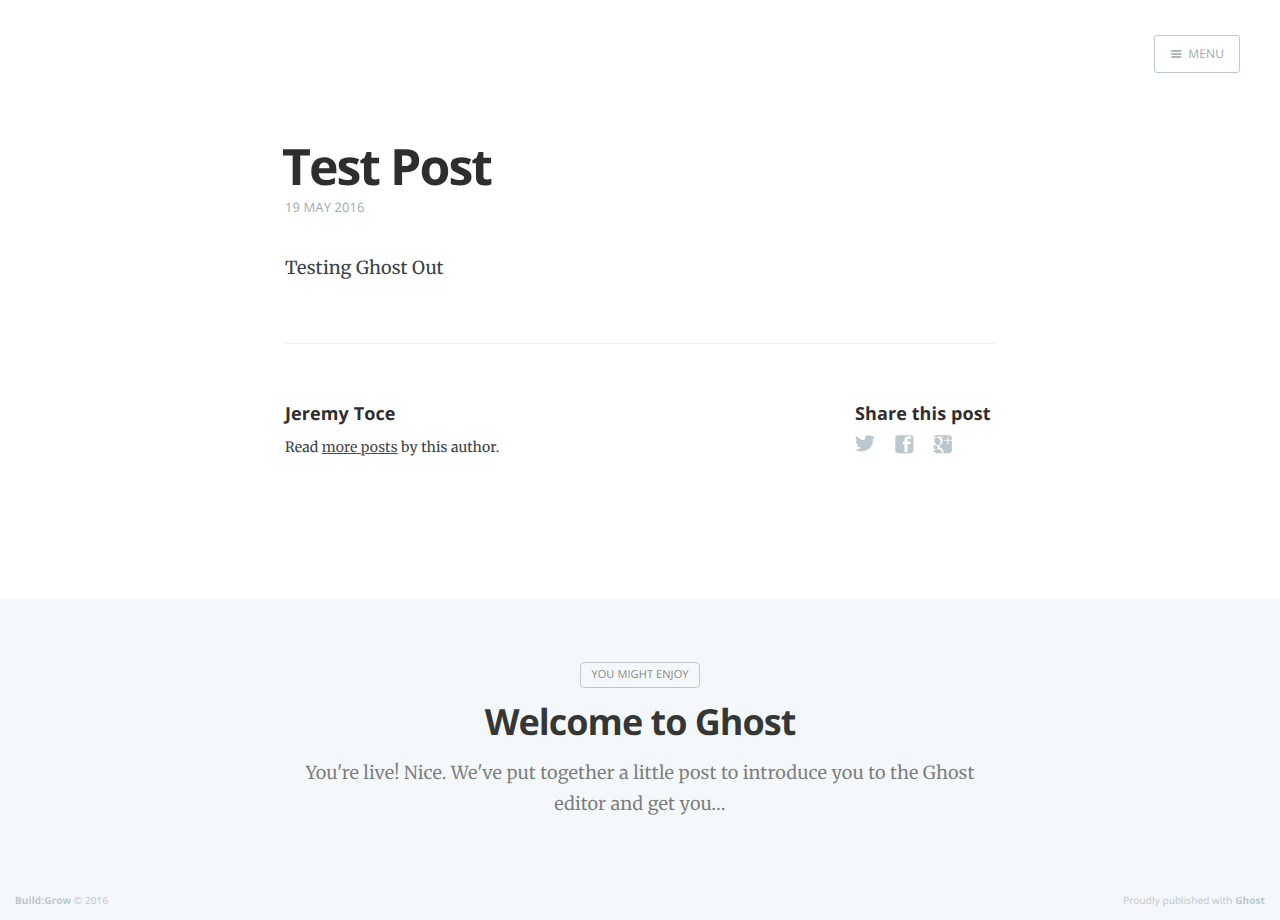
==== test-post/index.html @ 4f119565 "Blog update at 2016-05-19 07:47:58" ====
<head>
    <meta charset="utf-8">
    <meta http-equiv="X-UA-Compatible" content="IE=edge">

    <title>Test Post</title>
    <meta name="description" content="">

    <meta name="HandheldFriendly" content="True">
    <meta name="viewport" content="width=device-width, initial-scale=1.0">

    <link rel="shortcut icon" href="../favicon.ico">

    <link rel="stylesheet" type="text/css" href="../assets/css/screen.css?v=b76eaa9a84">
    <link rel="stylesheet" type="text/css" href="http://fonts.googleapis.com/css?family=Merriweather:300,700,700italic,300italic%7COpen+Sans:700,400">

    <link rel="canonical" href="index.html">
    <meta name="referrer" content="origin">
    
    <meta property="og:site_name" content="Build:Grow">
    <meta property="og:type" content="article">
    <meta property="og:title" content="Test Post">
    <meta property="og:description" content="Testing Ghost Out">
    <meta property="og:url" content="http://localhost:2368/test-post/">
    <meta property="article:published_time" content="2016-05-19T07:47:36.825Z">
    <meta property="article:modified_time" content="2016-05-19T07:47:36.825Z">
    <meta name="twitter:card" content="summary">
    <meta name="twitter:title" content="Test Post">
    <meta name="twitter:description" content="Testing Ghost Out">
    <meta name="twitter:url" content="http://localhost:2368/test-post/">
    <meta name="twitter:label1" content="Written by">
    <meta name="twitter:data1" content="Jeremy Toce">
    
    <script type="application/ld+json">
{
    "@context": "http://schema.org",
    "@type": "Article",
    "publisher": "Build:Grow",
    "author": {
        "@type": "Person",
        "name": "Jeremy Toce",
        "url": "http://localhost:2368/author/jeremy/"
    },
    "headline": "Test Post",
    "url": "http://localhost:2368/test-post/",
    "datePublished": "2016-05-19T07:47:36.825Z",
    "dateModified": "2016-05-19T07:47:36.825Z",
    "description": "Testing Ghost Out"
}
    </script>

    <meta name="generator" content="Ghost 0.7">
    <link rel="alternate" type="application/rss+xml" title="Build:Grow" href="../rss/index.html">
</head>
<body class="post-template nav-closed">

    <div class="nav">
    <h3 class="nav-title">Menu</h3>
    <a href="index.html#" class="nav-close">
        <span class="hidden">Close</span>
    </a>
    <ul>
            <li class="nav-home" role="presentation"><a href="../">Home</a></li>
    </ul>
    <a class="subscribe-button icon-feed" href="../rss/index.rss">Subscribe</a>
</div>
<span class="nav-cover"></span>


    <div class="site-wrapper">

        


<header class="main-header post-head no-cover">
    <nav class="main-nav  clearfix">
        
            <a class="menu-button icon-menu" href="index.html#"><span class="word">Menu</span></a>
    </nav>
</header>

<main class="content" role="main">
    <article class="post">

        <header class="post-header">
            <h1 class="post-title">Test Post</h1>
            <section class="post-meta">
                <time class="post-date" datetime="2016-05-19">19 May 2016</time> 
            </section>
        </header>

        <section class="post-content">
            <p>Testing Ghost Out</p>
        </section>

        <footer class="post-footer">



            <section class="author">
                <h4><a href="../author/jeremy/">Jeremy Toce</a></h4>

                    <p>Read <a href="../author/jeremy/">more posts</a> by this author.</p>
                <div class="author-meta">
                    
                    
                </div>
            </section>


            <section class="share">
                <h4>Share this post</h4>
                <a class="icon-twitter" href="https://twitter.com/intent/tweet?text=Test%20Post&amp;url=http://localhost:2368/test-post/" onclick="window.open(this.href, 'twitter-share', 'width=550,height=235');return false;">
                    <span class="hidden">Twitter</span>
                </a>
                <a class="icon-facebook" href="https://www.facebook.com/sharer/sharer.php?u=http://localhost:2368/test-post/" onclick="window.open(this.href, 'facebook-share','width=580,height=296');return false;">
                    <span class="hidden">Facebook</span>
                </a>
                <a class="icon-google-plus" href="https://plus.google.com/share?url=http://localhost:2368/test-post/" onclick="window.open(this.href, 'google-plus-share', 'width=490,height=530');return false;">
                    <span class="hidden">Google+</span>
                </a>
            </section>

        </footer>

    </article>
</main>

<aside class="read-next">
    <a class="read-next-story prev no-cover" href="../welcome-to-ghost/">
        <section class="post">
            <h2>Welcome to Ghost</h2>
            <p>You're live! Nice. We've put together a little post to introduce you to the Ghost editor and get you…</p>
        </section>
    </a>
</aside>



        <footer class="site-footer clearfix">
            <section class="copyright"><a href="../">Build:Grow</a> © 2016</section>
            <section class="poweredby">Proudly published with <a href="https://ghost.org">Ghost</a></section>
        </footer>

    </div>

    <script type="text/javascript" src="https://code.jquery.com/jquery-1.12.0.min.js"></script>
    

    <script type="text/javascript" src="../assets/js/jquery.fitvids.js?v=b76eaa9a84"></script>
    <script type="text/javascript" src="../assets/js/index.js?v=b76eaa9a84"></script>

</body>
---- assets/css/screen.css ----
/* ==========================================================================
   Table of Contents
   ========================================================================== */

/*

    0.  Normalize
    1.  Icons
    2.  General
    3.  Utilities
    4.  General
    5.  Single Post
    6.  Tag Archive
    7.  Read Next
    8.  Third Party Elements
    9.  Pagination
    10.  Footer
    11. Media Queries (Tablet)
    12. Media Queries (Mobile)
    13. Animations

*/

/* ==========================================================================
   0. normalize.css v3.0.3 | MIT License | git.io/normalize | (minified)
   ========================================================================== */

html { 
    font-family: sans-serif;
    -ms-text-size-adjust: 100%;
    -webkit-text-size-adjust: 100%
}
body { margin: 0; }
article, aside, details,
figcaption, figure,
footer, header,
main, menu, nav,
section, summary { display:block; }
audio, canvas, progress, video {
    display: inline-block;
    vertical-align: baseline;
}
audio:not([controls]) { display: none; height: 0; }
[hidden], template { display: none; }
a { background-color: transparent;}
a:active, a:hover { outline: 0; }
abbr[title] { border-bottom: 1px dotted; }
b, strong { font-weight: bold; }
dfn { font-style: italic; }
h1 { font-size: 2em; margin: 0.67em 0; }
mark { background: #ff0; color: #000; }
small { font-size: 80%; }
sub, sup {
    font-size: 75%;
    line-height: 0;
    position: relative;
    vertical-align: baseline;
}
sup { top: -0.5em; }
sub { bottom: -0.25em; }
img { border: 0; }
svg:not(:root) { overflow: hidden; }
figure { margin: 1em 40px; }
hr { box-sizing: content-box; height: 0; }
pre { overflow: auto; }
code, kbd, pre, samp { font-family: monospace, monospace; font-size: 1em; }
button, input, optgroup, select, textarea {
    color: inherit;
    font: inherit;
    margin: 0;
}
button { overflow: visible; }
button, select { text-transform: none; }
button, html input[type="button"], 
input[type="reset"], input[type="submit"] {
    -webkit-appearance: button;
    cursor: pointer;
}
button[disabled], html input[disabled] { cursor: default; }
button::-moz-focus-inner, input::-moz-focus-inner { border: 0; padding: 0; }
input { line-height: normal; }
input[type="checkbox"],
input[type="radio"] { box-sizing: border-box; padding: 0; }
input[type="number"]::-webkit-inner-spin-button,
input[type="number"]::-webkit-outer-spin-button { height: auto; }
input[type="search"] { -webkit-appearance: textfield; }
input[type="search"]::-webkit-search-cancel-button,
input[type="search"]::-webkit-search-decoration { -webkit-appearance: none; }
fieldset {
    border: 1px solid #c0c0c0;
    margin: 0 2px;
    padding: 0.35em 0.625em 0.75em;
}
legend { border: 0; padding: 0; }
textarea { overflow: auto; }
optgroup { font-weight: bold; }
table{ border-collapse: collapse; border-spacing: 0; }
td, th{ padding: 0; }


/* ==========================================================================
   1. Icons - Sets up the icon font and respective classes
   ========================================================================== */

/* Import the font file with the icons in it */
@font-face {
    font-family: "casper-icons";
    src:url("../fonts/casper-icons.eot?v=1");
    src:url("../fonts/casper-icons.eot?v=1") format("embedded-opentype"),
        url("../fonts/casper-icons.woff?v=1") format("woff"),
        url("../fonts/casper-icons.ttf?v=1") format("truetype"),
        url("../fonts/casper-icons.svg?v=1") format("svg");
    font-weight: normal;
    font-style: normal;
}

/* Apply these base styles to all icons */
[class^="icon-"]:before, [class*=" icon-"]:before {
    font-family: "casper-icons", "Open Sans", sans-serif;
    speak: none;
    font-style: normal;
    font-weight: normal;
    font-variant: normal;
    text-transform: none;
    line-height: 1;
    text-decoration: none !important;
    -webkit-font-smoothing: antialiased;
    -moz-osx-font-smoothing: grayscale;
}

/* Each icon is created by inserting the correct character into the
   content of the :before pseudo element. Like a boss. */
.icon-ghost:before {
    content: "\f600";
}
.icon-feed:before {
    content: "\f601";
}
.icon-twitter:before {
    content: "\f602";
    font-size: 1.1em;
}
.icon-google-plus:before {
    content: "\f603";
}
.icon-facebook:before {
    content: "\f604";
}
.icon-arrow-left:before {
    content: "\f605";
}
.icon-stats:before {
    content: "\f606";
}
.icon-location:before {
    content: "\f607";
    margin-left: -3px; /* Tracking fix */
}
.icon-link:before {
    content: "\f608";
}
.icon-menu:before {
    content: "\f609";
}
/*
    IMPORTANT: When making any changes to the icon font, be sure to increment
    the version number by 1 in the @font-face rule. `?v=1` becomes `?v=2`
    This forces browsers to download the new font file.
*/


/* ==========================================================================
   2. General - Setting up some base styles
   ========================================================================== */

html {
    height: 100%;
    max-height: 100%;
    font-size: 62.5%;
    -webkit-tap-highlight-color: rgba(0, 0, 0, 0);
}

body {
    height: 100%;
    max-height: 100%;
    font-family: "Merriweather", serif;
    letter-spacing: 0.01rem;
    font-size: 1.8rem;
    line-height: 1.75em;
    color: #3A4145;
    -webkit-font-feature-settings: 'kern' 1;
    -moz-font-feature-settings: 'kern' 1;
    -o-font-feature-settings: 'kern' 1;
    text-rendering: geometricPrecision;
}

::-moz-selection {
    background: #D6EDFF;
}

::selection {
    background: #D6EDFF;
}

h1, h2, h3,
h4, h5, h6 {
    -webkit-font-feature-settings: 'dlig' 1, 'liga' 1, 'lnum' 1, 'kern' 1;
    -moz-font-feature-settings: 'dlig' 1, 'liga' 1, 'lnum' 1, 'kern' 1;
    -o-font-feature-settings: 'dlig' 1, 'liga' 1, 'lnum' 1, 'kern' 1;
    color: #2E2E2E;
    line-height: 1.15em;
    margin: 0 0 0.4em 0;
    font-family: "Open Sans", sans-serif;
    text-rendering: geometricPrecision;
}

h1 {
    font-size: 5rem;
    letter-spacing: -2px;
    text-indent: -3px;
}

h2 {
    font-size: 3.6rem;
    letter-spacing: -1px;
}

h3 {
    font-size: 3rem;
}

h4 {
    font-size: 2.5rem;
}

h5 {
    font-size: 2rem;
}

h6 {
    font-size: 2rem;
}

a {
    color: #4A4A4A;
    transition: color 0.3s ease;
}

a:hover {
    color: #111;
}

p, ul, ol, dl {
    -webkit-font-feature-settings: 'liga' 1, 'onum' 1, 'kern' 1;
    -moz-font-feature-settings: 'liga' 1, 'onum' 1, 'kern' 1;
    -o-font-feature-settings: 'liga' 1, 'onum' 1, 'kern' 1;
    margin: 0 0 1.75em 0;
    text-rendering: geometricPrecision;
}

ol, ul {
    padding-left: 3rem;
}

ol ol, ul ul,
ul ol, ol ul {
    margin: 0 0 0.4em 0;
    padding-left: 2em;
}

dl dt {
    float: left;
    width: 180px;
    overflow: hidden;
    clear: left;
    text-align: right;
    text-overflow: ellipsis;
    white-space: nowrap;
    font-weight: 700;
    margin-bottom: 1em;
}

dl dd {
    margin-left: 200px;
    margin-bottom: 1em
}

li {
    margin: 0.4em 0;
}

li li {
    margin: 0;
}

hr {
    display: block;
    height: 1px;
    border: 0;
    border-top: #EFEFEF 1px solid;
    margin: 3.2em 0;
    padding: 0;
}

blockquote {
    -moz-box-sizing: border-box;
    box-sizing: border-box;
    margin: 1.75em 0 1.75em -2.2em;
    padding: 0 0 0 1.75em;
    border-left: #4A4A4A 0.4em solid;
}

blockquote p {
    margin: 0.8em 0;
    font-style: italic;
}

blockquote small {
    display: inline-block;
    margin: 0.8em 0 0.8em 1.5em;
    font-size: 0.9em;
    color: #CCC;
}

blockquote small:before { content: "\2014 \00A0"; }

blockquote cite {
    font-weight: 700;
}

blockquote cite a { font-weight: normal; }

mark {
    background-color: #fdffb6;
}

code, tt {
    padding: 1px 3px;
    font-family: Inconsolata, monospace, sans-serif;
    font-size: 0.85em;
    white-space: pre-wrap;
    border: #E3EDF3 1px solid;
    background: #F7FAFB;
    border-radius: 2px;
    -webkit-font-feature-settings: "liga" 0;
    -moz-font-feature-settings: "liga" 0;
    font-feature-settings: "liga" 0;
}

pre {
    -moz-box-sizing: border-box;
    box-sizing: border-box;
    margin: 0 0 1.75em 0;
    border: #E3EDF3 1px solid;
    width: 100%;
    padding: 10px;
    font-family: Inconsolata, monospace, sans-serif;
    font-size: 0.9em;
    white-space: pre;
    overflow: auto;
    background: #F7FAFB;
    border-radius: 3px;
}

pre code, pre tt {
    font-size: inherit;
    white-space: pre-wrap;
    background: transparent;
    border: none;
    padding: 0;
}

kbd {
    display: inline-block;
    margin-bottom: 0.4em;
    padding: 1px 8px;
    border: #CCC 1px solid;
    color: #666;
    text-shadow: #FFF 0 1px 0;
    font-size: 0.9em;
    font-weight: 700;
    background: #F4F4F4;
    border-radius: 4px;
    box-shadow:
        0 1px 0 rgba(0, 0, 0, 0.2),
        0 1px 0 0 #fff inset;
}

table {
    -moz-box-sizing: border-box;
    box-sizing: border-box;
    margin: 1.75em 0;
    width: 100%;
    max-width: 100%;
    background-color: transparent;
}

table th,
table td {
    padding: 8px;
    line-height: 20px;
    text-align: left;
    vertical-align: top;
    border-top: #EFEFEF 1px solid;
}

table th { color: #000; }

table caption + thead tr:first-child th,
table caption + thead tr:first-child td,
table colgroup + thead tr:first-child th,
table colgroup + thead tr:first-child td,
table thead:first-child tr:first-child th,
table thead:first-child tr:first-child td {
    border-top: 0;
}

table tbody + tbody { border-top: #EFEFEF 2px solid; }

table table table { background-color: #FFF; }

table tbody > tr:nth-child(odd) > td,
table tbody > tr:nth-child(odd) > th {
    background-color: #F6F6F6;
}

table.plain tbody > tr:nth-child(odd) > td,
table.plain tbody > tr:nth-child(odd) > th {
   background: transparent;
}

iframe, .fluid-width-video-wrapper {
    display: block;
    margin: 1.75em 0;
}

/* When a video is inside the fitvids wrapper, drop the
margin on the iframe, cause it breaks stuff. */
.fluid-width-video-wrapper iframe {
    margin: 0;
}


/* ==========================================================================
   3. Utilities - These things get used a lot
   ========================================================================== */

/* Clears shit */
.clearfix:before,
.clearfix:after {
    content: " ";
    display: table;
}
.clearfix:after { clear: both; }
.clearfix { zoom: 1; }

/* Hides shit */
.hidden {
    text-indent: -9999px;
    visibility: hidden;
    display: none;
}

/* Creates a responsive wrapper that makes our content scale nicely */
.inner {
    position: relative;
    width: 80%;
    max-width: 710px;
    margin: 0 auto;
}

/* Centres vertically yo. (IE8+) */
.vertical {
    display: table-cell;
    vertical-align: middle;
}

/* Wraps the main content & footer */
.site-wrapper {
    position: relative;
    z-index: 10;
    min-height: 100%;
    background: #fff;
    -webkit-transition: -webkit-transform 0.5s ease;
            transition: transform 0.5s ease;
}

body.nav-opened .site-wrapper {
    overflow-x: hidden;
    -webkit-transform: translate3D(-240px, 0, 0);
        -ms-transform: translate3D(-240px, 0, 0);
            transform: translate3D(-240px, 0, 0);
    -webkit-transition: -webkit-transform 0.3s ease;
            transition: transform 0.3s ease;
}


/* ==========================================================================
   4. General - The main styles for the the theme
   ========================================================================== */

/* Big cover image on the home page */
.main-header {
    position: relative;
    display: table;
    width: 100%;
    height: 100vh;
    margin-bottom: 5rem;
    text-align: center;
    background: #222 no-repeat center center;
    background-size: cover;
    overflow: hidden;
}

.main-header .inner {
    width: 80%;
}

.main-nav {
    position: relative;
    padding: 35px 40px;
    margin: 0 0 30px 0;
}

.main-nav a {
    text-decoration: none;
    font-family: 'Open Sans', sans-serif;
}

/* Navigation */
body.nav-opened .nav-cover {
    position: fixed;
    top: 0;
    left: 0;
    right: 240px;
    bottom: 0;
    z-index: 200;
}

.nav {
    position: fixed;
    top: 0;
    right: 0;
    bottom: 0;
    z-index: 5;
    width: 240px;
    opacity: 0;
    background: #111;
    margin-bottom: 0;
    text-align: left;
    overflow-y: auto;
    -webkit-transition: -webkit-transform 0.5s ease,
                        opacity 0.3s ease 0.7s;
            transition: transform 0.5s ease,
                        opacity 0.3s ease 0.7s;
}

body.nav-closed .nav {
    -webkit-transform: translate3D(97px, 0, 0);
        -ms-transform: translate3D(97px, 0, 0);
            transform: translate3D(97px, 0, 0);
}

body.nav-opened .nav {
    opacity: 1;
    -webkit-transition: -webkit-transform 0.3s ease,
                        opacity 0s ease 0s;
            transition: transform 0.3s ease,
                        opacity 0s ease 0s;
    -webkit-transform: translate3D(0, 0, 0);
        -ms-transform: translate3D(0, 0, 0);
            transform: translate3D(0, 0, 0);
}

.nav-title {
    position: absolute;
    top: 45px;
    left: 30px;
    font-size: 16px;
    font-weight: 100;
    text-transform: uppercase;
    color: #fff;
}

.nav-close {
    position: absolute;
    top: 38px;
    right: 25px;
    width: 20px;
    height: 20px;
    padding: 0;
    font-size: 10px;
}

.nav-close:focus {
    outline: 0;
}

.nav-close:before,
.nav-close:after {
    content: '';
    position: absolute;
    top: 0;
    width: 20px;
    height: 1px;
    background: rgb(150,150,150);
    top: 15px;
    -webkit-transition: background 0.15s ease;
            transition: background 0.15s ease;
}

.nav-close:before {
    -webkit-transform: rotate(45deg);
        -ms-transform: rotate(45deg);
            transform: rotate(45deg);
}

.nav-close:after {
    -webkit-transform: rotate(-45deg);
        -ms-transform: rotate(-45deg);
            transform: rotate(-45deg);
}

.nav-close:hover:before,
.nav-close:hover:after {
    background: rgb(255,255,255);
}

.nav ul {
    padding: 90px 9% 5%;
    list-style: none;
    counter-reset: item;
}

.nav li:before {
    display: block;
    float: right;
    padding-right: 4%;
    padding-left: 5px;
    text-align: right;
    font-size: 1.2rem;
    vertical-align: bottom;
    color: #B8B8B8;
    content: counter(item, lower-roman);
    counter-increment: item;
}
.nav li {
    margin: 0;
}
.nav li a {
    text-decoration: none;
    line-height: 1.4;
    font-size: 1.4rem;
    display: block;
    padding: 0.6rem 4%;
    overflow: hidden;
    white-space: nowrap;
    text-overflow: ellipsis;
}
.nav li a:after {
    display: inline-block;
    content: " .......................................................";
    color: rgba(255,255,255,0.2);
    margin-left: 5px;
}
.nav .nav-current:before {
    color: #fff;
}
.nav .nav-current a:after {
    content: " ";
    border-bottom: rgba(255,255,255,0.5) 1px solid;
    width: 100%;
    height: 1px;
}

.nav a:link,
.nav a:visited {
    color: #B8B8B8;
}

.nav li.nav-current a,
.nav a:hover,
.nav a:active,
.nav a:focus {
    color: #fff;
}

.subscribe-button {
    -webkit-box-sizing: border-box;
    -moz-box-sizing: border-box;
    box-sizing: border-box;
    display: block;
    position: absolute;
    bottom: 30px;
    left: 30px;
    right: 30px;
    height: 38px;
    padding: 0 20px;
    color: #111 !important; /* Overides `.nav a:link, .nav a:visited` colour */
    text-align: center;
    font-size: 12px;
    font-family: "Open Sans", sans-serif;
    text-transform: uppercase;
    text-decoration: none;
    line-height: 35px;
    border-radius: 3px;
    background: #fff;
    transition: all ease 0.3s;
}
.subscribe-button:before {
    font-size: 9px;
    margin-right: 6px;
}


/* Create a bouncing scroll-down arrow on homepage with cover image */
.scroll-down {
    display: block;
    position: absolute;
    z-index: 100;
    bottom: 45px;
    left: 50%;
    margin-left: -16px;
    width: 34px;
    height: 34px;
    font-size: 34px;
    text-align: center;
    text-decoration: none;
    color: rgba(255,255,255,0.7);
    -webkit-transform: rotate(-90deg);
    -ms-transform: rotate(-90deg);
    transform: rotate(-90deg);
    -webkit-animation: bounce 4s 2s infinite;
    animation: bounce 4s 2s infinite;
}

/* Stop it bouncing and increase contrast when hovered */
.scroll-down:hover {
    color: #fff;
    -webkit-animation: none;
    animation: none;
}

/* Put a semi-opaque radial gradient behind the icon to make it more visible
   on photos which happen to have a light background. */
.home-template .main-header:after {
    display: block;
    content: " ";
    width: 150px;
    height: 130px;
    border-radius: 100%;
    position: absolute;
    bottom: 0;
    left: 50%;
    margin-left: -75px;
    background: radial-gradient(ellipse at center,  rgba(0,0,0,0.15) 0%,rgba(0,0,0,0) 70%,rgba(0,0,0,0) 100%);
}

/* Hide when there's no cover image or on page2+ */
.no-cover .scroll-down,
.no-cover.main-header:after,
.archive-template .scroll-down,
.archive-template .main-header:after {
    display: none
}

/* Appears in the top left corner of your home page */
.blog-logo {
    display: block;
    float: left;
    background: none !important; /* Makes sure there is never a background */
    border: none !important; /* Makes sure there is never a border */
}

.blog-logo img {
    -webkit-box-sizing: border-box;
    -moz-box-sizing: border-box;
    box-sizing: border-box;
    display: block;
    height: 38px;
    padding: 1px 0 5px 0;
    width: auto;
}

.menu-button {
    -webkit-box-sizing: border-box;
    -moz-box-sizing: border-box;
    box-sizing: border-box;
    display: inline-block;
    float: right;
    height: 38px;
    padding: 0 15px;
    border-style: solid;
    border-width: 1px;
    opacity: 1;
    text-align: center;
    font-size: 12px;
    text-transform: uppercase;
    line-height: 35px;
    white-space: nowrap;
    border-radius: 3px;
    transition: all 0.5s ease;
}
.menu-button:before {
    font-size: 12px;
    font-weight: bold;
    margin-right: 6px;
    position: relative;
    top: 1px;
}
.menu-button:hover {
    background: #fff;
}
.menu-button:focus {
    outline: 0;
}

/* When the navigation is closed */
.nav-closed .menu-button {
    color: #fff;
    border-color: rgba(255, 255, 255, 0.6);
}
.nav-closed .menu-button:hover {
    color: #222;
}

/* When the navigation is closed and there is no cover image */
.nav-closed .no-cover .menu-button {
    border-color: #BFC8CD;
    color: #9EABB3;
}
.nav-closed .no-cover .menu-button:hover {
    border-color: #555;
    color: #555;
}

/* When the navigation is opened */
.nav-opened .menu-button {
    padding: 0 12px;
    background: #111;
    border-color: #111;
    color: #fff;
    -webkit-transform: translate3D(94px, 0, 0);
        -ms-transform: translate3D(94px, 0, 0);
            transform: translate3D(94px, 0, 0);
    transition: all 0.3s ease;
}

.nav-opened .menu-button .word {
    opacity: 0;
    transition: all 0.3s ease;
}

/* Special styles when overlaid on an image*/
.main-nav.overlay {
    position: absolute;
    top: 0;
    left: 0;
    right: 0;
    height: 70px;
    border: none;
    background: linear-gradient(to bottom, rgba(0,0,0,0.2) 0%,rgba(0,0,0,0) 100%);
}
.no-cover .main-nav.overlay {
    background: none;
}

/* The details of your blog. Defined in ghost/settings/ */
.page-title {
    margin: 10px 0 10px 0;
    font-size: 5rem;
    letter-spacing: -1px;
    font-weight: 700;
    font-family: "Open Sans", sans-serif;
    color: #fff;
}

.page-description {
    margin: 0;
    font-size: 2rem;
    line-height: 1.5em;
    font-weight: 400;
    font-family: "Merriweather", serif;
    letter-spacing: 0.01rem;
    color: rgba(255,255,255,0.8);
}

.no-cover.main-header {
    min-height: 160px;
    max-height: 40vh;
    background: #f5f8fa;
}

.no-cover .page-title {
    color: rgba(0,0,0,0.8);
}

.no-cover .page-description {
    color: rgba(0,0,0,0.5);
}

/* Add subtle load-in animation for content on the home page */
.home-template .page-title {
    -webkit-animation: fade-in-down 0.6s;
    animation: fade-in-down 0.6s;
    -webkit-animation-delay: 0.2s;
    animation-delay: 0.2s;
}
.home-template .page-description {
    -webkit-animation: fade-in-down 0.9s;
    animation: fade-in-down 0.9s;
    -webkit-animation-delay: 0.1s;
    animation-delay: 0.1s;
}

/* Every post, on every page, gets this style on its <article> tag */
.post {
    position: relative;
    width: 80%;
    max-width: 710px;
    margin: 4rem auto;
    padding-bottom: 4rem;
    border-bottom: #EBF2F6 1px solid;
    word-wrap: break-word;
}

/* Add a little circle in the middle of the border-bottom on our .post
   just for the lolz and stylepoints. */
.post:after {
    display: block;
    content: "";
    width: 7px;
    height: 7px;
    border: #E7EEF2 1px solid;
    position: absolute;
    bottom: -5px;
    left: 50%;
    margin-left: -5px;
    background: #FFF;
    border-radius: 100%;
    box-shadow: #FFF 0 0 0 5px;
}

body:not(.post-template) .post-title {
    font-size: 3.6rem;
}

.post-title a {
    text-decoration: none;
}

.post-excerpt p {
    margin: 0;
    font-size: 0.9em;
    line-height: 1.7em;
}

.read-more {
    text-decoration: none;
}

.post-meta {
    display: block;
    margin: 1.75rem 0 0 0;
    font-family: "Open Sans", sans-serif;
    font-size: 1.5rem;
    line-height: 2.2rem;
    color: #9EABB3;
}

.author-thumb {
    width: 24px;
    height: 24px;
    float: left;
    margin-right: 9px;
    border-radius: 100%;
}

.post-meta a {
    color: #9EABB3;
    text-decoration: none;
}

.post-meta a:hover {
    text-decoration: underline;
}

.user-meta {
    position: relative;
    padding: 0.3rem 40px 0 100px;
    min-height: 77px;
}

.post-date {
    display: inline-block;
    margin-left: 8px;
    padding-left: 12px;
    border-left: #d5dbde 1px solid;
    text-transform: uppercase;
    font-size: 1.3rem;
    white-space: nowrap;
}

.user-image {
    position: absolute;
    top: 0;
    left: 0;
}

.user-name {
    display: block;
    font-weight: 700;
}

.user-bio {
    display: block;
    max-width: 440px;
    font-size: 1.4rem;
    line-height: 1.5em;
}

.publish-meta {
    position: absolute;
    top: 0;
    right: 0;
    padding: 4.3rem 0 4rem 0;
    text-align: right;
}

.publish-heading {
    display: block;
    font-weight: 700;
}

.publish-date {
    display: block;
    font-size: 1.4rem;
    line-height: 1.5em;
}


/* ==========================================================================
   5. Single Post - When you click on an individual post
   ========================================================================== */

.post-template .post-header {
   margin-bottom: 3.4rem;
}

.post-template .post-title {
    margin-bottom: 0;
}

.post-template .post-meta {
    margin: 0;
}

.post-template .post-date {
    padding: 0;
    margin: 0;
    border: none;
}

/* Stop elements, such as img wider than the post content, from
   creating horizontal scroll - slight hack due to imperfections
   with browser width % calculations and rounding */
.post-template .content {
    overflow: hidden;
}

/* Tweak the .post wrapper style */
.post-template .post {
    margin-top: 0;
    border-bottom: none;
    padding-bottom: 0;
}

/* Kill that stylish little circle that was on the border, too */
.post-template .post:after {
    display: none;
}

/* Keep images centered, and allow images wider than the main
   text column to break out. */
.post-content img {
    display: block;
    max-width: 126%;
    height: auto;
    padding: 0.6em 0;
    /* Centers an image by (1) pushing its left edge to the
       center of its container and (2) shifting the entire image
       in the opposite direction by half its own width.
       Works for images that are larger than their containers. */
    position: relative;
    left: 50%;
    -webkit-transform: translateX(-50%); /* for Safari and iOS */
    -ms-transform: translateX(-50%); /* for IE9 */
    transform: translateX(-50%);
}

.footnotes {
    font-style: italic;
    font-size: 1.3rem;
    line-height: 1.6em;
}

.footnotes li {
    margin: 0.6rem 0;
}

.footnotes p {
    margin: 0;
}

.footnotes p a:last-child {
    text-decoration: none;
}


/* The author credit area after the post */
.post-footer {
    position: relative;
    margin: 6rem 0 0 0;
    padding: 6rem 0 0 0;
    border-top: #EBF2F6 1px solid;
}

.post-footer h4 {
    font-size: 1.8rem;
    margin: 0;
}

.post-footer p {
    margin: 1rem 0;
    font-size: 1.4rem;
    line-height: 1.75em;
}

/* list of author links - location / url */
.author-meta {
    padding: 0;
    margin: 0;
    list-style: none;
    font-size: 1.4rem;
    line-height: 1;
    font-style: italic;
    color: #9EABB3;
}

.author-meta a {
    color: #9EABB3;
}
.author-meta a:hover {
    color: #111;
}

/* Create some space to the right for the share links */
.post-footer .author {
    margin-right: 180px;
}

.post-footer h4 a {
    color: #2e2e2e;
    text-decoration: none;
}

.post-footer h4 a:hover {
    text-decoration: underline;
}

/* Drop the share links in the space to the right.
   Doing it like this means it's easier for the author bio
   to be flexible at smaller screen sizes while the share
   links remain at a fixed width the whole time */
.post-footer .share {
    position: absolute;
    top: 6rem;
    right: 0;
    width: 140px;
}

.post-footer .share a {
    font-size: 1.8rem;
    display: inline-block;
    margin: 1rem 1.6rem 1.6rem 0;
    color: #BBC7CC;
    text-decoration: none;
}

.post-footer .share .icon-twitter:hover {
    color: #55acee;
}
.post-footer .share .icon-facebook:hover {
    color: #3b5998;
}
.post-footer .share .icon-google-plus:hover {
    color: #dd4b39;
}


/* ==========================================================================
   6. Author profile
   ========================================================================== */

.post-head.main-header {
    height: 65vh;
    min-height: 180px;
}

.no-cover.post-head.main-header {
    height: 85px;
    min-height: 0;
    margin-bottom: 0;
    background: transparent;
}

.tag-head.main-header {
    height: 40vh;
    min-height: 180px;
}

.author-head.main-header {
    height: 40vh;
    min-height: 180px;
}

.no-cover.author-head.main-header {
    height: 10vh;
    min-height: 100px;
    background: transparent;
}

.author-profile {
    padding: 0 15px 5rem 15px;
    border-bottom: #EBF2F6 1px solid;
    text-align: center;
}

/* Add a little circle in the middle of the border-bottom */
.author-profile:after {
    display: block;
    content: "";
    width: 7px;
    height: 7px;
    border: #E7EEF2 1px solid;
    position: absolute;
    bottom: -5px;
    left: 50%;
    margin-left: -5px;
    background: #FFF;
    border-radius: 100%;
    box-shadow: #FFF 0 0 0 5px;
}

.author-image {
    -webkit-box-sizing: border-box;
    -moz-box-sizing: border-box;
    box-sizing: border-box;
    display: block;
    position: absolute;
    top: -40px;
    left: 50%;
    margin-left: -40px;
    width: 80px;
    height: 80px;
    border-radius: 100%;
    overflow: hidden;
    padding: 6px;
    background: #fff;
    z-index: 2;
    box-shadow: #E7EEF2 0 0 0 1px;
}

.author-image .img {
    position: relative;
    display: block;
    width: 100%;
    height: 100%;
    background-size: cover;
    background-position: center center;
    border-radius: 100%;
}

.author-profile .author-image {
    position: relative;
    left: auto;
    top: auto;
    width: 120px;
    height: 120px;
    padding: 3px;
    margin: -100px auto 0 auto;
    box-shadow: none;
}

.author-title {
    margin: 1.5rem 0 1rem;
}

.author-bio {
    font-size: 1.8rem;
    line-height: 1.5em;
    font-weight: 200;
    color: #50585D;
    letter-spacing: 0;
    text-indent: 0;
}

.author-meta {
    margin: 1.6rem 0;
}
/* Location, website, and link */
.author-profile .author-meta {
    margin: 2rem 0;
    font-family: "Merriweather", serif;
    letter-spacing: 0.01rem;
    font-size: 1.7rem;
}
.author-meta span {
    display: inline-block;
    margin: 0 2rem 1rem 0;
    word-wrap: break-word;
}
.author-meta a {
    text-decoration: none;
}

/* Turn off meta for page2+ to make room for extra
   pagination prev/next links */
.archive-template .author-profile .author-meta {
    display: none;
}


/* ==========================================================================
   7. Read More - Next/Prev Post Links
   ========================================================================== */

.read-next {
    display: -webkit-box;
    display: -webkit-flex;
    display: -ms-flexbox;
    display: flex;
    -webkit-box-align: stretch;
    -webkit-align-items: stretch;
    -ms-flex-align: stretch;
    align-items: stretch;
    margin-top: 10rem;
}

.read-next-story {
    display: -webkit-box;
    display: -webkit-flex;
    display: -ms-flexbox;
    display: flex;
    -webkit-box-flex: 1;
    -webkit-flex-grow: 1;
    -ms-flex-positive: 1;
    flex-grow: 1;
    min-width: 50%;
    text-decoration: none;
    position: relative;
    text-align: center;
    color: #fff;
    background: #222 no-repeat center center;
    background-size: cover;
    overflow: hidden;
}
.read-next-story:hover:before {
    background: rgba(0,0,0,0.8);
    transition: all 0.2s ease;
}
.read-next-story:hover .post:before {
    color: #222;
    background: #fff;
    transition: all 0.2s ease;
}

.read-next-story:before {
    content: "";
    display: block;
    position: absolute;
    top: 0;
    right: 0;
    bottom: 0;
    left: 0;
    background: rgba(0,0,0,0.7);
    transition: all 0.5s ease;
}

.read-next-story .post {
    padding-top: 6rem;
    padding-bottom: 6rem;
}

.read-next-story .post:before {
    content: "Read This Next";
    padding: 4px 10px 5px;
    text-transform: uppercase;
    font-size: 1.1rem;
    font-family: "Open Sans", sans-serif;
    color: rgba(255,255,255,0.8);
    border: rgba(255,255,255,0.5) 1px solid;
    border-radius: 4px;
    transition: all 0.5s ease;
}
.read-next-story.prev .post:before {
    content: "You Might Enjoy";
}

.read-next-story h2 {
    margin-top: 1rem;
    color: #fff;
}

.read-next-story p {
    margin: 0;
    color: rgba(255,255,255,0.8);
}

/* Special styles for posts with no cover images */
.read-next-story.no-cover {
    background: #f5f8fa;
}

.read-next-story.no-cover:before {
    display: none;
}

.read-next-story.no-cover .post:before {
    color: rgba(0,0,0,0.5);
    border-color: rgba(0,0,0,0.2);
}

.read-next-story.no-cover h2 {
    color: rgba(0,0,0,0.8);
}

.read-next-story.no-cover p {
    color: rgba(0,0,0,0.5);
}

/* if there are two posts without covers, put a border between them */
.read-next-story.no-cover + .read-next-story.no-cover {
    border-left: rgba(0,0,100,0.04) 1px solid;
    -webkit-box-sizing: border-box;
    -moz-box-sizing: border-box;
    box-sizing: border-box;
}

/* Correctly position site-footer when next to the .read-next container */
.read-next + .site-footer {
    position: absolute;
    bottom: 0;
    left: 0;
    right: 0;
    margin: 0;
}

/* ==========================================================================
   8. Third Party Elements - Embeds from other services
   ========================================================================== */

/* Github */
.gist table {
    margin: 0;
    font-size: 1.4rem;
    text-rendering: auto;
}
.gist td {
    line-height: 1.4;
}
.gist .line-number {
    min-width: 25px;
}

/* Pastebin */
.content .embedPastebin {
    margin-bottom: 1.75em;
}


/* ==========================================================================
   9. Pagination - Tools to let you flick between pages
   ========================================================================== */

/* The main wrapper for our pagination links */
.pagination {
    position: relative;
    width: 80%;
    max-width: 710px;
    margin: 4rem auto;
    font-family: "Open Sans", sans-serif;
    font-size: 1.3rem;
    color: #9EABB3;
    text-align: center;
}

.pagination a {
    color: #9EABB3;
    transition: all 0.2s ease;
}

/* Push the previous/next links out to the left/right */
.older-posts,
.newer-posts {
    position: absolute;
    display: inline-block;
    padding: 0 15px;
    border: #bfc8cd 1px solid;
    text-decoration: none;
    border-radius: 4px;
    transition: border 0.3s ease;
}

.older-posts {
    right: 0;
}

.page-number {
    display: inline-block;
    padding: 2px 0;
    min-width: 100px;
}

.newer-posts {
    left: 0;
}

.older-posts:hover,
.newer-posts:hover {
    color: #889093;
    border-color: #98a0a4;
}

.extra-pagination {
    display: none;
    border-bottom: #EBF2F6 1px solid;
}
.extra-pagination:after {
    display: block;
    content: "";
    width: 7px;
    height: 7px;
    border: #E7EEF2 1px solid;
    position: absolute;
    bottom: -5px;
    left: 50%;
    margin-left: -5px;
    background: #FFF;
    border-radius: 100%;
    box-shadow: #FFF 0 0 0 5px;
}
.extra-pagination .pagination {
    width: auto;
}

/* On page2+ make all the headers smaller */
.archive-template .main-header {
    max-height: 30vh;
}

/* On page2+ show extra pagination controls at the top of post list */
.archive-template .extra-pagination {
    display: block;
}


/* ==========================================================================
   10. Footer - The bottom of every page
   ========================================================================== */

.site-footer {
    position: relative;
    margin: 8rem 0 0 0;
    padding: 1rem 15px;
    font-family: "Open Sans", sans-serif;
    font-size: 1rem;
    line-height: 1.75em;
    color: #BBC7CC;
}

.site-footer a {
    color: #BBC7CC;
    text-decoration: none;
    font-weight: bold;
}

.site-footer a:hover {
    border-bottom: #bbc7cc 1px solid;
}

.poweredby {
    display: block;
    width: 45%;
    float: right;
    text-align: right;
}

.copyright {
    display: block;
    width: 45%;
    float: left;
}


/* ==========================================================================
   11. Media Queries - Smaller than 900px
   ========================================================================== */

@media only screen and (max-width: 900px) {

    blockquote {
        margin-left: 0;
    }

    .main-header {
        -webkit-box-sizing: border-box;
        -moz-box-sizing: border-box;
        box-sizing: border-box;
        height: auto;
        min-height: 240px;
        height: 60vh;
        padding: 15% 0;
    }

    .scroll-down,
    .home-template .main-header:after { display: none; }

    .archive-template .main-header {
        min-height: 180px;
        padding: 10% 0;
    }

    .blog-logo img {
        padding: 4px 0;
    }

    .page-title {
        font-size: 4rem;
        letter-spacing: -1px;
    }

    .page-description {
        font-size: 1.8rem;
        line-height: 1.5em;
    }

    .post {
        font-size: 0.95em
    }

    body:not(.post-template) .post-title {
        font-size: 3.2rem;
    }

    hr {
        margin: 2.4em 0;
    }

    ol, ul {
        padding-left: 2em;
    }

    h1 {
        font-size: 4.5rem;
        text-indent: -2px;
    }

    h2 {
        font-size: 3.6rem;
    }

    h3 {
        font-size: 3.1rem;
    }

    h4 {
        font-size: 2.5rem;
    }

    h5 {
        font-size: 2.2rem;
    }

    h6 {
        font-size: 1.8rem;
    }

    .author-profile {
        padding-bottom: 4rem;
    }

    .author-profile .author-bio {
        font-size: 1.6rem;
    }

    .author-meta span {
        display: block;
        margin: 1.5rem 0;
    }
    .author-profile .author-meta span {
        font-size: 1.6rem;
    }

    .post-head.main-header {
        height:45vh;
    }

    .tag-head.main-header,
    .author-head.main-header {
        height: 30vh;
    }

    .no-cover.post-head.main-header {
        height: 55px;
        padding: 0;
    }

    .no-cover.author-head.main-header {
        padding: 0;
    }

    .read-next {
        -webkit-box-orient: vertical;
        -webkit-box-direction: normal;
        -webkit-flex-direction: column;
        -ms-flex-direction: column;
        flex-direction: column;
        margin-top: 4rem;
    }

    .read-next p {
        display: none;
    }

    .read-next-story.no-cover + .read-next-story.no-cover {
        border-top: rgba(0,0,100,0.06) 1px solid;
        border-left: none;
    }

}


/* ==========================================================================
   12. Media Queries - Smaller than 500px
   ========================================================================== */

@media only screen and (max-width: 500px) {

    .main-header {
        margin-bottom: 15px;
        height: 40vh;
    }

    .no-cover.main-header {
        height: 30vh;
    }

    .archive-template .main-header {
        max-height: 20vh;
        min-height: 160px;
        padding: 10% 0;
    }

    .main-nav {
        padding: 5px;
        margin-bottom: 2rem;
    }

    .blog-logo {
        padding: 5px;
    }

    .blog-logo img {
        height: 30px;
    }

    .menu-button {
        padding: 0 5px;
        border-radius: 0;
        border-width: 0;
        color: #2e2e2e;
        background: transparent;
    }
    .menu-button:hover {
        color: #2e2e2e;
        border-color: transparent;
        background: none;
    }
    body.nav-opened .menu-button {
        background: none;
        border: transparent;
    }

    .main-nav.overlay a:hover {
        color: #fff;
        border-color: transparent;
        background: transparent;
    }

    .no-cover .main-nav.overlay {
        background: none;
    }
    .no-cover .main-nav.overlay .menu-button {
        border: none;
    }

    .main-nav.overlay .menu-button {
        border-color: transparent;
    }

    .nav-title {
        top: 25px;

    }

    .nav-close {
        position: absolute;
        top: 18px;
    }

    .nav ul {
        padding: 60px 9% 5%;
    }

    .inner,
    .pagination {
        width: auto;
        margin: 2rem auto;
    }

    .post {
        width: auto;
        margin-top: 2rem;
        margin-bottom: 2rem;
        margin-left: 16px;
        margin-right: 16px;
        padding-bottom: 2rem;
        line-height: 1.65em;
    }

    .post-date {
        display: none;
    }

    .post-template .post-header {
        margin-bottom: 2rem;
    }

    .post-template .post-date {
        display: inline-block;
    }

    hr {
        margin: 1.75em 0;
    }

    p, ul, ol, dl {
        font-size: 0.95em;
        margin: 0 0 2.5rem 0;
    }

    .page-title {
        font-size: 3rem;
    }

    .post-excerpt p {
        font-size: 0.85em;
    }

    .page-description {
        font-size: 1.6rem;
    }

    h1, h2, h3,
    h4, h5, h6 {
        margin: 0 0 0.3em 0;
    }

    h1 {
        font-size: 2.8rem;
        letter-spacing: -1px;
    }

    h2 {
        font-size: 2.4rem;
        letter-spacing: 0;
    }

    h3 {
        font-size: 2.1rem;
    }

    h4 {
        font-size: 1.9rem;
    }

    h5 {
        font-size: 1.8rem;
    }

    h6 {
        font-size: 1.8rem;
    }

    body:not(.post-template) .post-title {
        font-size: 2.5rem;
    }

    .post-template .site-footer {
        margin-top: 0;
    }

    .post-content img {
        padding: 0;
        width: calc(100% + 32px); /* expand with to image + margins */
        min-width: 0;
        max-width: 112%; /* fallback when calc doesn't work */
    }

    .post-meta {
        font-size: 1.3rem;
        margin-top: 1rem;
    }

    .post-footer {
        padding: 5rem 0 3rem 0;
        text-align: center;
    }

    .post-footer .author {
        margin: 0 0 2rem 0;
        padding: 0 0 1.6rem 0;
        border-bottom: #EBF2F6 1px dashed;
    }

    .post-footer .share {
        position: static;
        width: auto;
    }

    .post-footer .share a {
        margin: 1.4rem 0.8rem 0 0.8rem;
    }

    .author-meta li {
        float: none;
        margin: 0;
        line-height: 1.75em;
    }

    .author-meta li:before {
        display: none;
    }

    .older-posts,
    .newer-posts {
        position: static;
        margin: 10px 0;
    }

    .page-number {
        display: block;
    }

    .site-footer {
        margin-top: 3rem;
    }

    .author-profile {
        padding-bottom: 2rem;
    }

    .post-head.main-header {
        height: 30vh;
    }

    .tag-head.main-header,
    .author-head.main-header {
        height: 20vh;
    }

    .author-profile .author-image {
        margin-top: -70px;
    }

    .author-profile .author-meta span {
        font-size: 1.4rem;
    }

    .archive-template .main-header .page-description {
        display: none;
    }

    .read-next {
        margin-top: 2rem;
        margin-bottom: -37px;
    }

    .read-next .post {
        width: 100%;
    }

}


/* ==========================================================================
   13. Animations
   ========================================================================== */

/* Used to fade in title/desc on the home page */
@-webkit-keyframes fade-in-down {
    0% {
        opacity: 0;
        -webkit-transform: translateY(-10px);
        transform: translateY(-10px);
    }
    100% {
        opacity: 1;
        -webkit-transform: translateY(0);
        transform: translateY(0);
    }
}
@keyframes fade-in-down {
    0% {
        opacity: 0;
        -webkit-transform: translateY(-10px);
        transform: translateY(-10px);
    }
    100% {
        opacity: 1;
        -webkit-transform: translateY(0);
        transform: translateY(0);
    }
}

/* Used to bounce .scroll-down on home page */
@-webkit-keyframes bounce {
    0%, 10%, 25%, 40%, 50% {
        -webkit-transform: translateY(0) rotate(-90deg);
                transform: translateY(0) rotate(-90deg);
    }
    20% {
        -webkit-transform: translateY(-10px) rotate(-90deg);
                transform: translateY(-10px) rotate(-90deg);
    }
    30% {
        -webkit-transform: translateY(-5px) rotate(-90deg);
                transform: translateY(-5px) rotate(-90deg);
    }
}
@keyframes bounce {
    0%, 20%, 50%, 80%, 100% {
        -webkit-transform: translateY(0) rotate(-90deg);
                transform: translateY(0) rotate(-90deg);
    }
    40% {
        -webkit-transform: translateY(-10px) rotate(-90deg);
                transform: translateY(-10px) rotate(-90deg);
    }
    60% {
        -webkit-transform: translateY(-5px) rotate(-90deg);
                transform: translateY(-5px) rotate(-90deg);
    }
}


/* ==========================================================================
   End of file. Animations should be the last thing here. Do not add stuff
   below this point, or it will probably fuck everything up.
   ========================================================================== */
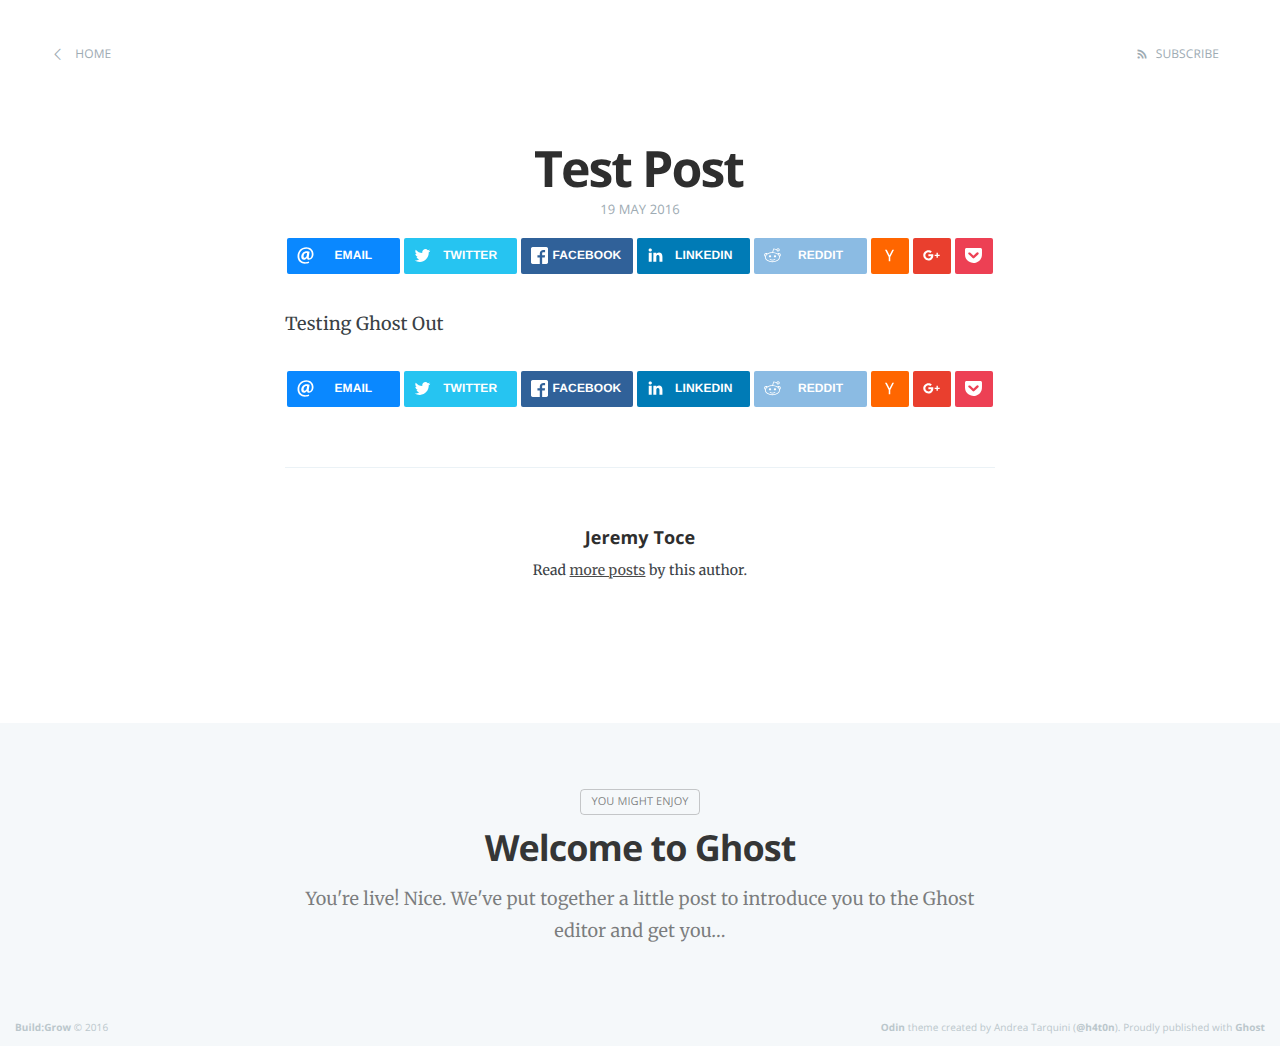
==== commit 2b8eac85: "Blog update at 2016-05-19 08:07:01" ====
--- a/test-post/index.html
+++ b/test-post/index.html
@@ -1,35 +1,59 @@
-
+<!DOCTYPE html>
+<html>
 <head>
-    <meta charset="utf-8">
-    <meta http-equiv="X-UA-Compatible" content="IE=edge">
+    <meta charset="utf-8" />
+    <meta http-equiv="X-UA-Compatible" content="IE=edge" />
 
     <title>Test Post</title>
-    <meta name="description" content="">
-
-    <meta name="HandheldFriendly" content="True">
-    <meta name="viewport" content="width=device-width, initial-scale=1.0">
-
-    <link rel="shortcut icon" href="../favicon.ico">
-
-    <link rel="stylesheet" type="text/css" href="../assets/css/screen.css?v=b76eaa9a84">
-    <link rel="stylesheet" type="text/css" href="http://fonts.googleapis.com/css?family=Merriweather:300,700,700italic,300italic%7COpen+Sans:700,400">
-
-    <link rel="canonical" href="index.html">
-    <meta name="referrer" content="origin">
+    <meta name="description" content="" />
+
+    <meta name="HandheldFriendly" content="True" />
+    <meta name="viewport" content="width=device-width, initial-scale=1.0" />
+
+    <link rel="apple-touch-icon" sizes="57x57" href="../assets/img/favicons/apple-touch-icon-57x57.png">
+    <link rel="apple-touch-icon" sizes="60x60" href="../assets/img/favicons/apple-touch-icon-60x60.png">
+    <link rel="apple-touch-icon" sizes="72x72" href="../assets/img/favicons/apple-touch-icon-72x72.png">
+    <link rel="apple-touch-icon" sizes="76x76" href="../assets/img/favicons/apple-touch-icon-76x76.png">
+    <link rel="apple-touch-icon" sizes="114x114" href="../assets/img/favicons/apple-touch-icon-114x114.png">
+    <link rel="apple-touch-icon" sizes="120x120" href="../assets/img/favicons/apple-touch-icon-120x120.png">
+    <link rel="apple-touch-icon" sizes="144x144" href="../assets/img/favicons/apple-touch-icon-144x144.png">
+    <link rel="apple-touch-icon" sizes="152x152" href="../assets/img/favicons/apple-touch-icon-152x152.png">
+    <link rel="apple-touch-icon" sizes="180x180" href="../assets/img/favicons/apple-touch-icon-180x180.png">
+    <link rel="icon" type="image/png" href="../assets/img/favicons/favicon-32x32.png" sizes="32x32">
+    <link rel="icon" type="image/png" href="../assets/img/favicons/android-chrome-192x192.png" sizes="192x192">
+    <link rel="icon" type="image/png" href="../assets/img/favicons/favicon-96x96.png" sizes="96x96">
+    <link rel="icon" type="image/png" href="../assets/img/favicons/favicon-16x16.png" sizes="16x16">
+    <link rel="manifest" href="http://localhost:2368/assets/img/favicons/manifest.json">
+    <link rel="mask-icon" href="../assets/img/favicons/safari-pinned-tab.svg" color="#5bbad5">
+    <link rel="shortcut icon" href="../assets/img/favicons/favicon.ico">
+    <meta name="msapplication-TileColor" content="#da532c">
+    <meta name="msapplication-TileImage" content="/assets/img/favicons/mstile-144x144.png">
+    <meta name="msapplication-config" content="/assets/img/favicons/browserconfig.xml">
+    <meta name="theme-color" content="#ffffff">
+
+    <link rel="stylesheet" type="text/css" href="../assets/css/screen.css?v=ab1535f1b5" />
+    <link rel="stylesheet" type="text/css" href="../assets/css/custom.css?v=ab1535f1b5" />
+    <link rel="stylesheet" type="text/css" href="http://fonts.googleapis.com/css?family=Merriweather:300,700,700italic,300italic|Open+Sans:700,400" />
+    <link rel="stylesheet" href="https://maxcdn.bootstrapcdn.com/font-awesome/4.5.0/css/font-awesome.min.css">
+    <link rel="stylesheet" type="text/css" href="../assets/css/prism.css?v=ab1535f1b5" />
+    <link rel="stylesheet" type="text/css" href="../assets/css/rrssb.css?v=ab1535f1b5" />
+
+    <link rel="canonical" href="index.html" />
+    <meta name="referrer" content="origin" />
     
-    <meta property="og:site_name" content="Build:Grow">
-    <meta property="og:type" content="article">
-    <meta property="og:title" content="Test Post">
-    <meta property="og:description" content="Testing Ghost Out">
-    <meta property="og:url" content="http://localhost:2368/test-post/">
-    <meta property="article:published_time" content="2016-05-19T07:47:36.825Z">
-    <meta property="article:modified_time" content="2016-05-19T07:47:36.825Z">
-    <meta name="twitter:card" content="summary">
-    <meta name="twitter:title" content="Test Post">
-    <meta name="twitter:description" content="Testing Ghost Out">
-    <meta name="twitter:url" content="http://localhost:2368/test-post/">
-    <meta name="twitter:label1" content="Written by">
-    <meta name="twitter:data1" content="Jeremy Toce">
+    <meta property="og:site_name" content="Build:Grow" />
+    <meta property="og:type" content="article" />
+    <meta property="og:title" content="Test Post" />
+    <meta property="og:description" content="Testing Ghost Out" />
+    <meta property="og:url" content="http://localhost:2368/test-post/" />
+    <meta property="article:published_time" content="2016-05-19T07:47:36.825Z" />
+    <meta property="article:modified_time" content="2016-05-19T07:47:36.825Z" />
+    <meta name="twitter:card" content="summary" />
+    <meta name="twitter:title" content="Test Post" />
+    <meta name="twitter:description" content="Testing Ghost Out" />
+    <meta name="twitter:url" content="http://localhost:2368/test-post/" />
+    <meta name="twitter:label1" content="Written by" />
+    <meta name="twitter:data1" content="Jeremy Toce" />
     
     <script type="application/ld+json">
 {
@@ -49,22 +73,10 @@
 }
     </script>
 
-    <meta name="generator" content="Ghost 0.7">
-    <link rel="alternate" type="application/rss+xml" title="Build:Grow" href="../rss/index.html">
+    <meta name="generator" content="Ghost 0.7" />
+    <link rel="alternate" type="application/rss+xml" title="Build:Grow" href="../rss/index.html" />
 </head>
-<body class="post-template nav-closed">
-
-    <div class="nav">
-    <h3 class="nav-title">Menu</h3>
-    <a href="index.html#" class="nav-close">
-        <span class="hidden">Close</span>
-    </a>
-    <ul>
-            <li class="nav-home" role="presentation"><a href="../">Home</a></li>
-    </ul>
-    <a class="subscribe-button icon-feed" href="../rss/index.rss">Subscribe</a>
-</div>
-<span class="nav-cover"></span>
+<body class="post-template">
 
 
     <div class="site-wrapper">
@@ -74,8 +86,8 @@
 
 <header class="main-header post-head no-cover">
     <nav class="main-nav  clearfix">
-        
-            <a class="menu-button icon-menu" href="index.html#"><span class="word">Menu</span></a>
+        <a class="back-button icon-arrow-left" href="../index.html"> Home</a>
+        <a class="subscribe-button icon-feed" href="../rss/index.html"> Subscribe</a>
     </nav>
 </header>
 
@@ -87,20 +99,239 @@
             <section class="post-meta">
                 <time class="post-date" datetime="2016-05-19">19 May 2016</time> 
             </section>
+            <section class="social-share">
+                <ul class="rrssb-buttons clearfix">
+    <li class="rrssb-email">
+
+        <!-- Replace subject with your message using URL Endocding: http://meyerweb.com/eric/tools/dencoder/ -->
+        <a>
+            <span class="rrssb-icon">
+                <svg xmlns="http://www.w3.org/2000/svg" width="28" height="28" viewBox="0 0 28 28">
+                    <path d="M20.11 26.147c-2.335 1.05-4.36 1.4-7.124 1.4C6.524 27.548.84 22.916.84 15.284.84 7.343 6.602.45 15.4.45c6.854 0 11.8 4.7 11.8 11.252 0 5.684-3.193 9.265-7.398 9.3-1.83 0-3.153-.934-3.347-2.997h-.077c-1.208 1.986-2.96 2.997-5.023 2.997-2.532 0-4.36-1.868-4.36-5.062 0-4.75 3.503-9.07 9.11-9.07 1.713 0 3.7.4 4.6.972l-1.17 7.203c-.387 2.298-.115 3.3 1 3.4 1.674 0 3.774-2.102 3.774-6.58 0-5.06-3.27-8.994-9.304-8.994C9.05 2.87 3.83 7.545 3.83 14.97c0 6.5 4.2 10.2 10 10.202 1.987 0 4.09-.43 5.647-1.245l.634 2.22zM16.647 10.1c-.31-.078-.7-.155-1.207-.155-2.572 0-4.596 2.53-4.596 5.53 0 1.5.7 2.4 1.9 2.4 1.44 0 2.96-1.83 3.31-4.088l.592-3.72z"
+                    />
+                </svg>
+            </span>
+            <span class="rrssb-text">email</span>
+        </a>
+    </li>
+
+    <li class="rrssb-twitter">
+        <!-- Replace href with your Meta and URL information  -->
+        <a href="https://twitter.com/intent/tweet?text=Ridiculously%20Responsive%20Social%20Sharing%20Buttons%20by%20%40dbox%20and%20%40joshuatuscan%3A%20http%3A%2F%2Fkurtnoble.com%2Flabs%2Frrssb%20%7C%20http%3A%2F%2Fkurtnoble.com%2Flabs%2Frrssb%2Fmedia%2Frrssb-preview.png"
+        class="popup">
+            <span class="rrssb-icon">
+                <svg xmlns="http://www.w3.org/2000/svg" width="28" height="28" viewBox="0 0 28 28">
+                    <path d="M24.253 8.756C24.69 17.08 18.297 24.182 9.97 24.62c-3.122.162-6.22-.646-8.86-2.32 2.702.18 5.375-.648 7.507-2.32-2.072-.248-3.818-1.662-4.49-3.64.802.13 1.62.077 2.4-.154-2.482-.466-4.312-2.586-4.412-5.11.688.276 1.426.408 2.168.387-2.135-1.65-2.73-4.62-1.394-6.965C5.574 7.816 9.54 9.84 13.802 10.07c-.842-2.738.694-5.64 3.434-6.48 2.018-.624 4.212.043 5.546 1.682 1.186-.213 2.318-.662 3.33-1.317-.386 1.256-1.248 2.312-2.4 2.942 1.048-.106 2.07-.394 3.02-.85-.458 1.182-1.343 2.15-2.48 2.71z"
+                    />
+                </svg>
+            </span>
+            <span class="rrssb-text">twitter</span>
+        </a>
+    </li>
+
+    <li class="rrssb-facebook">
+        <!--  Replace with your URL. For best results, make sure you page has the proper FB Open Graph tags in header:
+              https://developers.facebook.com/docs/opengraph/howtos/maximizing-distribution-media-content/ -->
+        <a class="popup">
+            <span class="rrssb-icon">
+                <svg xmlns="http://www.w3.org/2000/svg" viewBox="0 0 29 29">
+                    <path d="M26.4 0H2.6C1.714 0 0 1.715 0 2.6v23.8c0 .884 1.715 2.6 2.6 2.6h12.393V17.988h-3.996v-3.98h3.997v-3.062c0-3.746 2.835-5.97 6.177-5.97 1.6 0 2.444.173 2.845.226v3.792H21.18c-1.817 0-2.156.9-2.156 2.168v2.847h5.045l-.66 3.978h-4.386V29H26.4c.884 0 2.6-1.716 2.6-2.6V2.6c0-.885-1.716-2.6-2.6-2.6z"
+                    />
+                </svg>
+            </span>
+            <span class="rrssb-text">facebook</span>
+        </a>
+    </li>
+
+    <li class="rrssb-linkedin">
+        <!-- Replace href with your meta and URL information -->
+        <a class="popup">
+            <span class="rrssb-icon">
+                <svg xmlns="http://www.w3.org/2000/svg" viewBox="0 0 28 28">
+                    <path d="M25.424 15.887v8.447h-4.896v-7.882c0-1.98-.71-3.33-2.48-3.33-1.354 0-2.158.91-2.514 1.802-.13.315-.162.753-.162 1.194v8.216h-4.9s.067-13.35 0-14.73h4.9v2.087c-.01.017-.023.033-.033.05h.032v-.05c.65-1.002 1.812-2.435 4.414-2.435 3.222 0 5.638 2.106 5.638 6.632zM5.348 2.5c-1.676 0-2.772 1.093-2.772 2.54 0 1.42 1.066 2.538 2.717 2.546h.032c1.71 0 2.77-1.132 2.77-2.546C8.056 3.593 7.02 2.5 5.344 2.5h.005zm-2.48 21.834h4.896V9.604H2.867v14.73z"
+                    />
+                </svg>
+            </span>
+            <span class="rrssb-text">linkedin</span>
+        </a>
+    </li>
+
+
+    <li class="rrssb-reddit">
+        <a>
+            <span class="rrssb-icon">
+                <svg xmlns="http://www.w3.org/2000/svg" width="28" height="28" viewBox="0 0 28 28">
+                    <path d="M11.794 15.316c0-1.03-.835-1.895-1.866-1.895-1.03 0-1.893.866-1.893 1.896s.863 1.9 1.9 1.9c1.023-.016 1.865-.916 1.865-1.9zM18.1 13.422c-1.03 0-1.895.864-1.895 1.895 0 1 .9 1.9 1.9 1.865 1.03 0 1.87-.836 1.87-1.865-.006-1.017-.875-1.917-1.875-1.895zM17.527 19.79c-.678.68-1.826 1.007-3.514 1.007h-.03c-1.686 0-2.834-.328-3.51-1.005-.264-.265-.693-.265-.958 0-.264.265-.264.7 0 1 .943.9 2.4 1.4 4.5 1.402.005 0 0 0 0 0 .005 0 0 0 0 0 2.066 0 3.527-.46 4.47-1.402.265-.264.265-.693.002-.958-.267-.334-.688-.334-.988-.043z"
+                    />
+                    <path d="M27.707 13.267c0-1.785-1.453-3.237-3.236-3.237-.792 0-1.517.287-2.08.76-2.04-1.294-4.647-2.068-7.44-2.218l1.484-4.69 4.062.955c.07 1.4 1.3 2.6 2.7 2.555 1.488 0 2.695-1.208 2.695-2.695C25.88 3.2 24.7 2 23.2 2c-1.06 0-1.98.616-2.42 1.508l-4.633-1.09c-.344-.082-.693.117-.803.454l-1.793 5.7C10.55 8.6 7.7 9.4 5.6 10.75c-.594-.45-1.3-.75-2.1-.72-1.785 0-3.237 1.45-3.237 3.2 0 1.1.6 2.1 1.4 2.69-.04.27-.06.55-.06.83 0 2.3 1.3 4.4 3.7 5.9 2.298 1.5 5.3 2.3 8.6 2.325 3.227 0 6.27-.825 8.57-2.325 2.387-1.56 3.7-3.66 3.7-5.917 0-.26-.016-.514-.05-.768.965-.465 1.577-1.565 1.577-2.698zm-4.52-9.912c.74 0 1.3.6 1.3 1.3 0 .738-.6 1.34-1.34 1.34s-1.343-.602-1.343-1.34c.04-.655.596-1.255 1.396-1.3zM1.646 13.3c0-1.038.845-1.882 1.883-1.882.31 0 .6.1.9.21-1.05.867-1.813 1.86-2.26 2.9-.338-.328-.57-.728-.57-1.26zm20.126 8.27c-2.082 1.357-4.863 2.105-7.83 2.105-2.968 0-5.748-.748-7.83-2.105-1.99-1.3-3.087-3-3.087-4.782 0-1.784 1.097-3.484 3.088-4.784 2.08-1.358 4.86-2.106 7.828-2.106 2.967 0 5.7.7 7.8 2.106 1.99 1.3 3.1 3 3.1 4.784C24.86 18.6 23.8 20.3 21.8 21.57zm4.014-6.97c-.432-1.084-1.19-2.095-2.244-2.977.273-.156.59-.245.928-.245 1.036 0 1.9.8 1.9 1.9-.016.522-.27 1.022-.57 1.327z"
+                    />
+                </svg>
+            </span>
+            <span class="rrssb-text">reddit</span>
+        </a>
+    </li>
+
+    <li class="rrssb-hackernews">
+        <a>
+            <span class="rrssb-icon">
+                <svg xmlns="http://www.w3.org/2000/svg" width="28" height="28" viewBox="0 0 28 28">
+                    <path fill="#FFF" d="M14 13.626l-4.508-9.19H6.588l6.165 12.208v6.92h2.51v-6.92l6.15-12.21H18.69" />
+                </svg>
+            </span>
+            <span class="rrssb-text">hackernews</span>
+        </a>
+    </li>
+
+    <li class="rrssb-googleplus">
+        <!-- Replace href with your meta and URL information.  -->
+        <a class="popup">
+            <span class="rrssb-icon">
+                <svg xmlns="http://www.w3.org/2000/svg" width="24" height="24" viewBox="0 0 24 24">
+                    <path d="M21 8.29h-1.95v2.6h-2.6v1.82h2.6v2.6H21v-2.6h2.6v-1.885H21V8.29zM7.614 10.306v2.925h3.9c-.26 1.69-1.755 2.925-3.9 2.925-2.34 0-4.29-2.016-4.29-4.354s1.885-4.353 4.29-4.353c1.104 0 2.014.326 2.794 1.105l2.08-2.08c-1.3-1.17-2.924-1.883-4.874-1.883C3.65 4.586.4 7.835.4 11.8s3.25 7.212 7.214 7.212c4.224 0 6.953-2.988 6.953-7.082 0-.52-.065-1.104-.13-1.624H7.614z"
+                    />
+                </svg>
+            </span>
+            <span class="rrssb-text">google+</span>
+        </a>
+    </li>
+    <li class="rrssb-pocket">
+        <a>
+            <span class="rrssb-icon">
+                <svg width="32" height="28" viewBox="0 0 32 28" xmlns="http://www.w3.org/2000/svg">
+                    <path d="M28.782.002c2.03.002 3.193 1.12 3.182 3.106-.022 3.57.17 7.16-.158 10.7-1.09 11.773-14.588 18.092-24.6 11.573C2.72 22.458.197 18.313.057 12.937c-.09-3.36-.05-6.72-.026-10.08C.04 1.113 1.212.016 3.02.008 7.347-.006 11.678.004 16.006.002c4.258 0 8.518-.004 12.776 0zM8.65 7.856c-1.262.135-1.99.57-2.357 1.476-.392.965-.115 1.81.606 2.496 2.453 2.334 4.91 4.664 7.398 6.966 1.086 1.003 2.237.99 3.314-.013 2.407-2.23 4.795-4.482 7.17-6.747 1.203-1.148 1.32-2.468.365-3.426-1.01-1.014-2.302-.933-3.558.245-1.596 1.497-3.222 2.965-4.75 4.526-.706.715-1.12.627-1.783-.034-1.597-1.596-3.25-3.138-4.93-4.644-.47-.42-1.123-.647-1.478-.844z"
+                    />
+                </svg>
+            </span>
+            <span class="rrssb-text">pocket</span>
+        </a>
+    </li>
+
+</ul>
+            </section>
         </header>
 
         <section class="post-content">
             <p>Testing Ghost Out</p>
         </section>
 
+        <section class="social-share">
+            <ul class="rrssb-buttons clearfix">
+    <li class="rrssb-email">
+
+        <!-- Replace subject with your message using URL Endocding: http://meyerweb.com/eric/tools/dencoder/ -->
+        <a>
+            <span class="rrssb-icon">
+                <svg xmlns="http://www.w3.org/2000/svg" width="28" height="28" viewBox="0 0 28 28">
+                    <path d="M20.11 26.147c-2.335 1.05-4.36 1.4-7.124 1.4C6.524 27.548.84 22.916.84 15.284.84 7.343 6.602.45 15.4.45c6.854 0 11.8 4.7 11.8 11.252 0 5.684-3.193 9.265-7.398 9.3-1.83 0-3.153-.934-3.347-2.997h-.077c-1.208 1.986-2.96 2.997-5.023 2.997-2.532 0-4.36-1.868-4.36-5.062 0-4.75 3.503-9.07 9.11-9.07 1.713 0 3.7.4 4.6.972l-1.17 7.203c-.387 2.298-.115 3.3 1 3.4 1.674 0 3.774-2.102 3.774-6.58 0-5.06-3.27-8.994-9.304-8.994C9.05 2.87 3.83 7.545 3.83 14.97c0 6.5 4.2 10.2 10 10.202 1.987 0 4.09-.43 5.647-1.245l.634 2.22zM16.647 10.1c-.31-.078-.7-.155-1.207-.155-2.572 0-4.596 2.53-4.596 5.53 0 1.5.7 2.4 1.9 2.4 1.44 0 2.96-1.83 3.31-4.088l.592-3.72z"
+                    />
+                </svg>
+            </span>
+            <span class="rrssb-text">email</span>
+        </a>
+    </li>
+
+    <li class="rrssb-twitter">
+        <!-- Replace href with your Meta and URL information  -->
+        <a href="https://twitter.com/intent/tweet?text=Ridiculously%20Responsive%20Social%20Sharing%20Buttons%20by%20%40dbox%20and%20%40joshuatuscan%3A%20http%3A%2F%2Fkurtnoble.com%2Flabs%2Frrssb%20%7C%20http%3A%2F%2Fkurtnoble.com%2Flabs%2Frrssb%2Fmedia%2Frrssb-preview.png"
+        class="popup">
+            <span class="rrssb-icon">
+                <svg xmlns="http://www.w3.org/2000/svg" width="28" height="28" viewBox="0 0 28 28">
+                    <path d="M24.253 8.756C24.69 17.08 18.297 24.182 9.97 24.62c-3.122.162-6.22-.646-8.86-2.32 2.702.18 5.375-.648 7.507-2.32-2.072-.248-3.818-1.662-4.49-3.64.802.13 1.62.077 2.4-.154-2.482-.466-4.312-2.586-4.412-5.11.688.276 1.426.408 2.168.387-2.135-1.65-2.73-4.62-1.394-6.965C5.574 7.816 9.54 9.84 13.802 10.07c-.842-2.738.694-5.64 3.434-6.48 2.018-.624 4.212.043 5.546 1.682 1.186-.213 2.318-.662 3.33-1.317-.386 1.256-1.248 2.312-2.4 2.942 1.048-.106 2.07-.394 3.02-.85-.458 1.182-1.343 2.15-2.48 2.71z"
+                    />
+                </svg>
+            </span>
+            <span class="rrssb-text">twitter</span>
+        </a>
+    </li>
+
+    <li class="rrssb-facebook">
+        <!--  Replace with your URL. For best results, make sure you page has the proper FB Open Graph tags in header:
+              https://developers.facebook.com/docs/opengraph/howtos/maximizing-distribution-media-content/ -->
+        <a class="popup">
+            <span class="rrssb-icon">
+                <svg xmlns="http://www.w3.org/2000/svg" viewBox="0 0 29 29">
+                    <path d="M26.4 0H2.6C1.714 0 0 1.715 0 2.6v23.8c0 .884 1.715 2.6 2.6 2.6h12.393V17.988h-3.996v-3.98h3.997v-3.062c0-3.746 2.835-5.97 6.177-5.97 1.6 0 2.444.173 2.845.226v3.792H21.18c-1.817 0-2.156.9-2.156 2.168v2.847h5.045l-.66 3.978h-4.386V29H26.4c.884 0 2.6-1.716 2.6-2.6V2.6c0-.885-1.716-2.6-2.6-2.6z"
+                    />
+                </svg>
+            </span>
+            <span class="rrssb-text">facebook</span>
+        </a>
+    </li>
+
+    <li class="rrssb-linkedin">
+        <!-- Replace href with your meta and URL information -->
+        <a class="popup">
+            <span class="rrssb-icon">
+                <svg xmlns="http://www.w3.org/2000/svg" viewBox="0 0 28 28">
+                    <path d="M25.424 15.887v8.447h-4.896v-7.882c0-1.98-.71-3.33-2.48-3.33-1.354 0-2.158.91-2.514 1.802-.13.315-.162.753-.162 1.194v8.216h-4.9s.067-13.35 0-14.73h4.9v2.087c-.01.017-.023.033-.033.05h.032v-.05c.65-1.002 1.812-2.435 4.414-2.435 3.222 0 5.638 2.106 5.638 6.632zM5.348 2.5c-1.676 0-2.772 1.093-2.772 2.54 0 1.42 1.066 2.538 2.717 2.546h.032c1.71 0 2.77-1.132 2.77-2.546C8.056 3.593 7.02 2.5 5.344 2.5h.005zm-2.48 21.834h4.896V9.604H2.867v14.73z"
+                    />
+                </svg>
+            </span>
+            <span class="rrssb-text">linkedin</span>
+        </a>
+    </li>
+
+
+    <li class="rrssb-reddit">
+        <a>
+            <span class="rrssb-icon">
+                <svg xmlns="http://www.w3.org/2000/svg" width="28" height="28" viewBox="0 0 28 28">
+                    <path d="M11.794 15.316c0-1.03-.835-1.895-1.866-1.895-1.03 0-1.893.866-1.893 1.896s.863 1.9 1.9 1.9c1.023-.016 1.865-.916 1.865-1.9zM18.1 13.422c-1.03 0-1.895.864-1.895 1.895 0 1 .9 1.9 1.9 1.865 1.03 0 1.87-.836 1.87-1.865-.006-1.017-.875-1.917-1.875-1.895zM17.527 19.79c-.678.68-1.826 1.007-3.514 1.007h-.03c-1.686 0-2.834-.328-3.51-1.005-.264-.265-.693-.265-.958 0-.264.265-.264.7 0 1 .943.9 2.4 1.4 4.5 1.402.005 0 0 0 0 0 .005 0 0 0 0 0 2.066 0 3.527-.46 4.47-1.402.265-.264.265-.693.002-.958-.267-.334-.688-.334-.988-.043z"
+                    />
+                    <path d="M27.707 13.267c0-1.785-1.453-3.237-3.236-3.237-.792 0-1.517.287-2.08.76-2.04-1.294-4.647-2.068-7.44-2.218l1.484-4.69 4.062.955c.07 1.4 1.3 2.6 2.7 2.555 1.488 0 2.695-1.208 2.695-2.695C25.88 3.2 24.7 2 23.2 2c-1.06 0-1.98.616-2.42 1.508l-4.633-1.09c-.344-.082-.693.117-.803.454l-1.793 5.7C10.55 8.6 7.7 9.4 5.6 10.75c-.594-.45-1.3-.75-2.1-.72-1.785 0-3.237 1.45-3.237 3.2 0 1.1.6 2.1 1.4 2.69-.04.27-.06.55-.06.83 0 2.3 1.3 4.4 3.7 5.9 2.298 1.5 5.3 2.3 8.6 2.325 3.227 0 6.27-.825 8.57-2.325 2.387-1.56 3.7-3.66 3.7-5.917 0-.26-.016-.514-.05-.768.965-.465 1.577-1.565 1.577-2.698zm-4.52-9.912c.74 0 1.3.6 1.3 1.3 0 .738-.6 1.34-1.34 1.34s-1.343-.602-1.343-1.34c.04-.655.596-1.255 1.396-1.3zM1.646 13.3c0-1.038.845-1.882 1.883-1.882.31 0 .6.1.9.21-1.05.867-1.813 1.86-2.26 2.9-.338-.328-.57-.728-.57-1.26zm20.126 8.27c-2.082 1.357-4.863 2.105-7.83 2.105-2.968 0-5.748-.748-7.83-2.105-1.99-1.3-3.087-3-3.087-4.782 0-1.784 1.097-3.484 3.088-4.784 2.08-1.358 4.86-2.106 7.828-2.106 2.967 0 5.7.7 7.8 2.106 1.99 1.3 3.1 3 3.1 4.784C24.86 18.6 23.8 20.3 21.8 21.57zm4.014-6.97c-.432-1.084-1.19-2.095-2.244-2.977.273-.156.59-.245.928-.245 1.036 0 1.9.8 1.9 1.9-.016.522-.27 1.022-.57 1.327z"
+                    />
+                </svg>
+            </span>
+            <span class="rrssb-text">reddit</span>
+        </a>
+    </li>
+
+    <li class="rrssb-hackernews">
+        <a>
+            <span class="rrssb-icon">
+                <svg xmlns="http://www.w3.org/2000/svg" width="28" height="28" viewBox="0 0 28 28">
+                    <path fill="#FFF" d="M14 13.626l-4.508-9.19H6.588l6.165 12.208v6.92h2.51v-6.92l6.15-12.21H18.69" />
+                </svg>
+            </span>
+            <span class="rrssb-text">hackernews</span>
+        </a>
+    </li>
+
+    <li class="rrssb-googleplus">
+        <!-- Replace href with your meta and URL information.  -->
+        <a class="popup">
+            <span class="rrssb-icon">
+                <svg xmlns="http://www.w3.org/2000/svg" width="24" height="24" viewBox="0 0 24 24">
+                    <path d="M21 8.29h-1.95v2.6h-2.6v1.82h2.6v2.6H21v-2.6h2.6v-1.885H21V8.29zM7.614 10.306v2.925h3.9c-.26 1.69-1.755 2.925-3.9 2.925-2.34 0-4.29-2.016-4.29-4.354s1.885-4.353 4.29-4.353c1.104 0 2.014.326 2.794 1.105l2.08-2.08c-1.3-1.17-2.924-1.883-4.874-1.883C3.65 4.586.4 7.835.4 11.8s3.25 7.212 7.214 7.212c4.224 0 6.953-2.988 6.953-7.082 0-.52-.065-1.104-.13-1.624H7.614z"
+                    />
+                </svg>
+            </span>
+            <span class="rrssb-text">google+</span>
+        </a>
+    </li>
+    <li class="rrssb-pocket">
+        <a>
+            <span class="rrssb-icon">
+                <svg width="32" height="28" viewBox="0 0 32 28" xmlns="http://www.w3.org/2000/svg">
+                    <path d="M28.782.002c2.03.002 3.193 1.12 3.182 3.106-.022 3.57.17 7.16-.158 10.7-1.09 11.773-14.588 18.092-24.6 11.573C2.72 22.458.197 18.313.057 12.937c-.09-3.36-.05-6.72-.026-10.08C.04 1.113 1.212.016 3.02.008 7.347-.006 11.678.004 16.006.002c4.258 0 8.518-.004 12.776 0zM8.65 7.856c-1.262.135-1.99.57-2.357 1.476-.392.965-.115 1.81.606 2.496 2.453 2.334 4.91 4.664 7.398 6.966 1.086 1.003 2.237.99 3.314-.013 2.407-2.23 4.795-4.482 7.17-6.747 1.203-1.148 1.32-2.468.365-3.426-1.01-1.014-2.302-.933-3.558.245-1.596 1.497-3.222 2.965-4.75 4.526-.706.715-1.12.627-1.783-.034-1.597-1.596-3.25-3.138-4.93-4.644-.47-.42-1.123-.647-1.478-.844z"
+                    />
+                </svg>
+            </span>
+            <span class="rrssb-text">pocket</span>
+        </a>
+    </li>
+
+</ul>
+        </section>
+
         <footer class="post-footer">
 
 
 
             <section class="author">
-                <h4><a href="../author/jeremy/">Jeremy Toce</a></h4>
-
-                    <p>Read <a href="../author/jeremy/">more posts</a> by this author.</p>
+                <h4><a href="../author/jeremy/index.html">Jeremy Toce</a></h4>
+
+                    <p>Read <a href="../author/jeremy/index.html">more posts</a> by this author.</p>
                 <div class="author-meta">
                     
                     
@@ -108,18 +339,25 @@
             </section>
 
 
-            <section class="share">
-                <h4>Share this post</h4>
-                <a class="icon-twitter" href="https://twitter.com/intent/tweet?text=Test%20Post&amp;url=http://localhost:2368/test-post/" onclick="window.open(this.href, 'twitter-share', 'width=550,height=235');return false;">
-                    <span class="hidden">Twitter</span>
-                </a>
-                <a class="icon-facebook" href="https://www.facebook.com/sharer/sharer.php?u=http://localhost:2368/test-post/" onclick="window.open(this.href, 'facebook-share','width=580,height=296');return false;">
-                    <span class="hidden">Facebook</span>
-                </a>
-                <a class="icon-google-plus" href="https://plus.google.com/share?url=http://localhost:2368/test-post/" onclick="window.open(this.href, 'google-plus-share', 'width=490,height=530');return false;">
-                    <span class="hidden">Google+</span>
-                </a>
-            </section>
+
+
+        <section class="post-comments">
+              <div id="disqus_thread"></div>
+              <script type="text/javascript">
+              // required: replace example with your forum shortname
+              if(disqus_shortname && typeof disqus_shortname === "string") {
+                  var disqus_identifier = '';
+
+                  /* * * DON'T EDIT BELOW THIS LINE * * */
+                  (function() {
+                  var dsq = document.createElement('script'); dsq.type = 'text/javascript'; dsq.async = true;
+                  dsq.src = '//' + disqus_shortname + '.disqus.com/embed.js';
+                  (document.getElementsByTagName('head')[0] || document.getElementsByTagName('body')[0]).appendChild(dsq);
+                  })();
+              }
+              </script>
+              <noscript>Please enable JavaScript to view the <a href="http://disqus.com/?ref_noscript">comments powered by Disqus.</a></noscript>
+        </section>
 
         </footer>
 
@@ -127,27 +365,78 @@
 </main>
 
 <aside class="read-next">
-    <a class="read-next-story prev no-cover" href="../welcome-to-ghost/">
+    <a class="read-next-story prev no-cover" href="../welcome-to-ghost/index.html">
         <section class="post">
             <h2>Welcome to Ghost</h2>
-            <p>You're live! Nice. We've put together a little post to introduce you to the Ghost editor and get you…</p>
+            <p>You're live! Nice. We've put together a little post to introduce you to the Ghost editor and get you&hellip;</p>
         </section>
     </a>
 </aside>
 
 
 
+
         <footer class="site-footer clearfix">
-            <section class="copyright"><a href="../">Build:Grow</a> © 2016</section>
-            <section class="poweredby">Proudly published with <a href="https://ghost.org">Ghost</a></section>
+            <section class="copyright"><a href="../index.html">Build:Grow</a> &copy; 2016</section>
+            <section class="poweredby"><a href="https://github.com/h4t0n/odin">Odin</a> theme created by Andrea Tarquini (<a href="https://twitter.com/h4t0n">@h4t0n</a>). Proudly published with <a href="https://ghost.org">Ghost</a></section>
         </footer>
 
     </div>
 
-    <script type="text/javascript" src="https://code.jquery.com/jquery-1.12.0.min.js"></script>
+    <script type="text/javascript" src="https://code.jquery.com/jquery-1.11.3.min.js"></script>
     
 
-    <script type="text/javascript" src="../assets/js/jquery.fitvids.js?v=b76eaa9a84"></script>
-    <script type="text/javascript" src="../assets/js/index.js?v=b76eaa9a84"></script>
+    <script type="text/javascript" src="../assets/js/jquery.fitvids.js?v=ab1535f1b5"></script>
+    <script type="text/javascript" src="../assets/js/index.js?v=ab1535f1b5"></script>
+    <script type="text/javascript" src="../assets/js/prism.js?v=ab1535f1b5"></script>
+    <script type="text/javascript" src="../assets/js/rrssb.min.js?v=ab1535f1b5"></script>
+
+    <script type="text/javascript">
+        jQuery(document).ready(function($) {
+
+            $('.rrssb-buttons').rrssb({
+                // required:
+                title: 'Test Post',
+                url: 'http://localhost:2368/test-post/',
+
+                // optional:
+                 description: 'Test Post',
+                // emailBody: 'Usually email body is just the description + url, but you can customize it if you want'
+            });
+
+        });
+    </script>
+
+    <script>
+        // TO ACTIVATE ADD var ga_id = "your_ga_id" to ghost code injection header
+        if (window.ga_id) {
+            (function(i,s,o,g,r,a,m){i['GoogleAnalyticsObject']=r;i[r]=i[r]||function(){
+            (i[r].q=i[r].q||[]).push(arguments)},i[r].l=1*new Date();a=s.createElement(o),
+            m=s.getElementsByTagName(o)[0];a.async=1;a.src=g;m.parentNode.insertBefore(a,m)
+            })(window,document,'script','//www.google-analytics.com/analytics.js','ga');
+            ga('create', window.ga_id, 'auto');
+            ga('require', 'linkid', 'linkid.js');
+            ga('send', 'pageview');
+        }
+    </script>
+
+    <script>
+        if(window.social_link){
+            var url_regexp = /^(https?:\/\/)?([\da-z\.-]+)\.([a-z\.]{2,6})([\/\w \.-]*)*\/?$/
+            $.each(window.social_link,function(type, url){
+                if(typeof url ==="string" && url_regexp.test(url)){
+                    $('<li>').append($('<a>',{
+                                        html: '<i class="fa fa-'+type+'"></i>',
+                                        title: type,
+                                        href: url,
+                                        target: "_blank"
+                                    })
+                                ).appendTo('.social_link');
+
+                }
+            })
+        }
+    </script>
 
 </body>
+</html>
--- a/assets/css/screen.css
+++ b/assets/css/screen.css
@@ -22,80 +22,82 @@
 */
 
 /* ==========================================================================
-   0. normalize.css v3.0.3 | MIT License | git.io/normalize | (minified)
+   0. Normalize.css v2.1.3 | MIT License | git.io/normalize | (minified)
    ========================================================================== */
 
-html { 
-    font-family: sans-serif;
-    -ms-text-size-adjust: 100%;
-    -webkit-text-size-adjust: 100%
-}
-body { margin: 0; }
 article, aside, details,
 figcaption, figure,
-footer, header,
-main, menu, nav,
-section, summary { display:block; }
-audio, canvas, progress, video {
-    display: inline-block;
-    vertical-align: baseline;
-}
+footer, header, hgroup,
+main, nav, section,
+summary { display: block; }
+audio, canvas, video { display: inline-block; }
 audio:not([controls]) { display: none; height: 0; }
 [hidden], template { display: none; }
-a { background-color: transparent;}
+html {
+   font-family: sans-serif;
+   -ms-text-size-adjust: 100%;
+   -webkit-text-size-adjust: 100%;
+}
+body { margin: 0; }
+a { background: transparent; }
+a:focus { outline: thin dotted; }
 a:active, a:hover { outline: 0; }
+h1 { font-size: 2em; margin: 0.67em 0; }
 abbr[title] { border-bottom: 1px dotted; }
-b, strong { font-weight: bold; }
+b, strong { font-weight: 700; }
 dfn { font-style: italic; }
-h1 { font-size: 2em; margin: 0.67em 0; }
-mark { background: #ff0; color: #000; }
+hr {
+   -moz-box-sizing: content-box;
+   box-sizing: content-box;
+   height: 0;
+}
+mark { background: #FF0; color: #000; }
+code, kbd, pre,
+samp { font-family: monospace, serif; font-size: 1em; }
+pre { white-space: pre-wrap; }
+q { quotes: "\201C" "\201D" "\2018" "\2019"; }
 small { font-size: 80%; }
 sub, sup {
-    font-size: 75%;
-    line-height: 0;
-    position: relative;
-    vertical-align: baseline;
+   font-size: 75%;
+   line-height: 0;
+   position: relative;
+   vertical-align: baseline;
 }
 sup { top: -0.5em; }
 sub { bottom: -0.25em; }
 img { border: 0; }
 svg:not(:root) { overflow: hidden; }
-figure { margin: 1em 40px; }
-hr { box-sizing: content-box; height: 0; }
-pre { overflow: auto; }
-code, kbd, pre, samp { font-family: monospace, monospace; font-size: 1em; }
-button, input, optgroup, select, textarea {
-    color: inherit;
-    font: inherit;
-    margin: 0;
-}
-button { overflow: visible; }
+figure { margin: 0; }
+fieldset {
+   border: 1px solid #c0c0c0;
+   margin: 0 2px;
+   padding: 0.35em 0.625em 0.75em;
+}
+legend { border: 0; padding: 0; }
+button, input, select,
+textarea { font-family: inherit; font-size: 100%; margin: 0; }
+button, input { line-height: normal; }
 button, select { text-transform: none; }
-button, html input[type="button"], 
+button, html input[type="button"],
 input[type="reset"], input[type="submit"] {
-    -webkit-appearance: button;
-    cursor: pointer;
+   -webkit-appearance: button;
+   cursor: pointer;
 }
 button[disabled], html input[disabled] { cursor: default; }
-button::-moz-focus-inner, input::-moz-focus-inner { border: 0; padding: 0; }
-input { line-height: normal; }
 input[type="checkbox"],
 input[type="radio"] { box-sizing: border-box; padding: 0; }
-input[type="number"]::-webkit-inner-spin-button,
-input[type="number"]::-webkit-outer-spin-button { height: auto; }
-input[type="search"] { -webkit-appearance: textfield; }
+input[type="search"] {
+   -webkit-appearance: textfield;
+   -moz-box-sizing: content-box;
+   -webkit-box-sizing: content-box;
+   box-sizing: content-box;
+}
 input[type="search"]::-webkit-search-cancel-button,
 input[type="search"]::-webkit-search-decoration { -webkit-appearance: none; }
-fieldset {
-    border: 1px solid #c0c0c0;
-    margin: 0 2px;
-    padding: 0.35em 0.625em 0.75em;
-}
-legend { border: 0; padding: 0; }
-textarea { overflow: auto; }
-optgroup { font-weight: bold; }
-table{ border-collapse: collapse; border-spacing: 0; }
-td, th{ padding: 0; }
+button::-moz-focus-inner,
+input::-moz-focus-inner { border: 0; padding: 0; }
+textarea { overflow: auto; vertical-align: top; }
+table { border-collapse: collapse; border-spacing: 0; }
 
 
 /* ==========================================================================
@@ -342,9 +344,6 @@
     border: #E3EDF3 1px solid;
     background: #F7FAFB;
     border-radius: 2px;
-    -webkit-font-feature-settings: "liga" 0;
-    -moz-font-feature-settings: "liga" 0;
-    font-feature-settings: "liga" 0;
 }
 
 pre {
@@ -1464,7 +1463,6 @@
 .gist table {
     margin: 0;
     font-size: 1.4rem;
-    text-rendering: auto;
 }
 .gist td {
     line-height: 1.4;
--- a/assets/css/custom.css
+++ b/assets/css/custom.css
@@ -0,0 +1,148 @@
+.post-header .social-share {
+    margin-top: 1em;
+}
+.main-header-content .blog-logo {
+    float: none;
+    margin-top: 10px;
+}
+.main-header-content .blog-logo img {
+    width: 13rem;
+    height: auto;
+    display: inline;
+    border-radius: 50%;
+    padding: 0;
+    border: 3px solid rgb(255, 255, 255);
+}
+.post-template .post-header {
+    text-align: center;
+}
+.back-button {
+    float: left;
+    height: 38px;
+    padding: 0 15px 0 10px;
+    border: transparent 1px solid;
+    color: #9EABB3;
+    text-align: center;
+    font-size: 12px;
+    text-transform: uppercase;
+    line-height: 35px;
+    border-radius: 3px;
+    transition: all ease 0.3s;
+    background: white;
+    position: static;
+}
+.back-button:before {
+    position: relative;
+    bottom: -2px;
+    font-size: 13px;
+    line-height: 0;
+    margin-right: 8px;
+}
+.subscribe-button {
+    float: right;
+    height: 38px;
+    padding: 0 20px;
+    border: transparent 1px solid;
+    color: #9EABB3 !important;
+    text-align: center;
+    font-size: 12px;
+    text-transform: uppercase;
+    line-height: 35px;
+    white-space: nowrap;
+    border-radius: 3px;
+    transition: all ease 0.3s;
+    position: static;
+    background: white;
+}
+.subscribe-button:before {
+    font-size: 9px;
+    margin-right: 6px;
+}
+
+/* Add a border to the buttons on hover */
+
+.back-button:hover, .subscribe-button:hover {
+    border-color: rgba(0, 0, 0, 0.8);
+    color: rgb(0, 0, 0) !important;
+}
+.post-footer .author {
+    text-align: center;
+    margin-right: 0;
+}
+
+/* social link */
+
+.main-header .social_link {
+    padding: 0;
+    list-style-type: none;
+}
+.main-header .social_link li {
+    display: inline;
+    font-size: 2.5rem;
+}
+.main-header .social_link li a {
+    display: inline-block;
+    padding: 10px;
+    transition: all 0.1s ease-in-out;
+    color: rgba(255, 255, 255, 0.8);
+}
+.main-header .social_link li a {
+    display: inline-block;
+    padding: 10px;
+    transition: all 0.1s ease-in-out;
+    color: rgba(255, 255, 255, 0.8);
+}
+.main-header.no-cover .social_link li a {
+    color: rgba(0, 0, 0, 0.8);
+}
+.main-header .social_link li a:hover {
+    transform: scale(1.3);
+}
+
+/* Menu */
+
+.menu {
+    margin-top: 1.2em;
+}
+.menu ul {
+    list-style-type: none;
+    margin: 0;
+    padding: 0;
+}
+.menu ul li {
+    display: inline-block;
+    ;
+    margin: 5px;
+}
+.menu ul li a {
+    border: rgba(255, 255, 255, 0.8) 1.5px solid;
+    font-weight: 400;
+    color: #9EABB3;
+    text-align: center;
+    border-radius: 10px;
+    text-align: center;
+    padding: 5px 18px;
+    text-decoration: none;
+    color: rgba(255, 255, 255, 0.8);
+    transition: all 0.1s ease-in-out;
+}
+.no-cover .menu ul li a {
+    color: rgba(0, 0, 0, 0.55);
+    border: rgba(0, 0, 0, 0.55) 1.5px solid;
+}
+.menu ul li a:hover {
+    border-color: white;
+    color: white;
+}
+.menu ul li.nav-current a {
+    border-color: white;
+    color: white;
+}
+.no-cover .menu ul li a:hover {
+    color: black;
+    border-color: black;
+}
+.no-cover .menu ul li.nav-current a {
+    color: black;
+    border-color: black;
+}
--- a/assets/css/prism.css
+++ b/assets/css/prism.css
@@ -0,0 +1,123 @@
+/* http://prismjs.com/download.html?themes=prism-okaidia&languages=[base64] */
+/**
+ * okaidia theme for JavaScript, CSS and HTML
+ * Loosely based on Monokai textmate theme by http://www.monokai.nl/
+ * @author ocodia
+ */
+
+code[class*="language-"],
+pre[class*="language-"] {
+	color: #f8f8f2;
+	text-shadow: 0 1px rgba(0, 0, 0, 0.3);
+	font-family: Consolas, Monaco, 'Andale Mono', 'Ubuntu Mono', monospace;
+	direction: ltr;
+	text-align: left;
+	white-space: pre;
+	word-spacing: normal;
+	word-break: normal;
+	word-wrap: normal;
+	line-height: 1.5;
+
+	-moz-tab-size: 4;
+	-o-tab-size: 4;
+	tab-size: 4;
+
+	-webkit-hyphens: none;
+	-moz-hyphens: none;
+	-ms-hyphens: none;
+	hyphens: none;
+}
+
+/* Code blocks */
+pre[class*="language-"] {
+	padding: 1em;
+	margin: .5em 0;
+	overflow: auto;
+	border-radius: 0.3em;
+}
+
+:not(pre) > code[class*="language-"],
+pre[class*="language-"] {
+	background: #272822;
+}
+
+/* Inline code */
+:not(pre) > code[class*="language-"] {
+	padding: .1em;
+	border-radius: .3em;
+	white-space: normal;
+}
+
+.token.comment,
+.token.prolog,
+.token.doctype,
+.token.cdata {
+	color: slategray;
+}
+
+.token.punctuation {
+	color: #f8f8f2;
+}
+
+.namespace {
+	opacity: .7;
+}
+
+.token.property,
+.token.tag,
+.token.constant,
+.token.symbol,
+.token.deleted {
+	color: #f92672;
+}
+
+.token.boolean,
+.token.number {
+	color: #ae81ff;
+}
+
+.token.selector,
+.token.attr-name,
+.token.string,
+.token.char,
+.token.builtin,
+.token.inserted {
+	color: #a6e22e;
+}
+
+.token.operator,
+.token.entity,
+.token.url,
+.language-css .token.string,
+.style .token.string,
+.token.variable {
+	color: #f8f8f2;
+}
+
+.token.atrule,
+.token.attr-value,
+.token.function {
+	color: #e6db74;
+}
+
+.token.keyword {
+	color: #66d9ef;
+}
+
+.token.regex,
+.token.important {
+	color: #fd971f;
+}
+
+.token.important,
+.token.bold {
+	font-weight: bold;
+}
+.token.italic {
+	font-style: italic;
+}
+
+.token.entity {
+	cursor: help;
+}
+
--- a/assets/css/rrssb.css
+++ b/assets/css/rrssb.css
@@ -0,0 +1 @@
+.rrssb-buttons{box-sizing:border-box;font-family:"Helvetica Neue",Helvetica,Arial,sans-serif;font-size:12px;height:36px;margin:0;padding:0;width:100%}.rrssb-buttons:after{clear:both}.rrssb-buttons:after,.rrssb-buttons:before{content:' ';display:table}.rrssb-buttons li{box-sizing:border-box;float:left;height:100%;line-height:13px;list-style:none;margin:0;padding:0 2px}.rrssb-buttons li.rrssb-email a{background-color:#0a88ff}.rrssb-buttons li.rrssb-email a:hover{background-color:#006ed6}.rrssb-buttons li.rrssb-facebook a{background-color:#306199}.rrssb-buttons li.rrssb-facebook a:hover{background-color:#244872}.rrssb-buttons li.rrssb-tumblr a{background-color:#32506d}.rrssb-buttons li.rrssb-tumblr a:hover{background-color:#22364a}.rrssb-buttons li.rrssb-linkedin a{background-color:#007bb6}.rrssb-buttons li.rrssb-linkedin a:hover{background-color:#005983}.rrssb-buttons li.rrssb-twitter a{background-color:#26c4f1}.rrssb-buttons li.rrssb-twitter a:hover{background-color:#0eaad6}.rrssb-buttons li.rrssb-googleplus a{background-color:#e93f2e}.rrssb-buttons li.rrssb-googleplus a:hover{background-color:#ce2616}.rrssb-buttons li.rrssb-youtube a{background-color:#df1c31}.rrssb-buttons li.rrssb-youtube a:hover{background-color:#b21627}.rrssb-buttons li.rrssb-reddit a{background-color:#8bbbe3}.rrssb-buttons li.rrssb-reddit a:hover{background-color:#62a3d9}.rrssb-buttons li.rrssb-pinterest a{background-color:#b81621}.rrssb-buttons li.rrssb-pinterest a:hover{background-color:#8a1119}.rrssb-buttons li.rrssb-pocket a{background-color:#ed4054}.rrssb-buttons li.rrssb-pocket a:hover{background-color:#e4162d}.rrssb-buttons li.rrssb-github a{background-color:#444}.rrssb-buttons li.rrssb-github a:hover{background-color:#2b2b2b}.rrssb-buttons li.rrssb-instagram a{background-color:#125688}.rrssb-buttons li.rrssb-instagram a:hover{background-color:#0c3a5b}.rrssb-buttons li.rrssb-delicious a{background-color:#0b79e5}.rrssb-buttons li.rrssb-delicious a:hover{background-color:#095fb4}.rrssb-buttons li.rrssb-vk a{background-color:#4d71a9}.rrssb-buttons li.rrssb-vk a:hover{background-color:#3d5a86}.rrssb-buttons li.rrssb-hackernews a{background-color:#f60}.rrssb-buttons li.rrssb-hackernews a:hover{background-color:#cc5200}.rrssb-buttons li a{background-color:#ccc;border-radius:2px;box-sizing:border-box;display:block;-moz-osx-font-smoothing:grayscale;-webkit-font-smoothing:antialiased;font-weight:700;height:100%;padding:11px 7px 12px 27px;position:relative;text-align:center;text-decoration:none;text-transform:uppercase;-webkit-transition:background-color .2s ease-in-out;transition:background-color .2s ease-in-out;width:100%}.rrssb-buttons li a .rrssb-icon{display:block;left:10px;padding-top:9px;position:absolute;top:0;width:10%}.rrssb-buttons li a .rrssb-icon svg{height:17px;width:17px}.rrssb-buttons li a .rrssb-icon svg path{fill:#fff}.rrssb-buttons li a .rrssb-text{color:#fff}.rrssb-buttons li a:active{box-shadow:inset 1px 3px 15px 0 rgba(22,0,0,.25)}.rrssb-buttons li.small a{padding:0}.rrssb-buttons li.small a .rrssb-icon{left:auto;margin:0 auto;overflow:hidden;position:relative;top:auto;width:100%}.rrssb-buttons li.small a .rrssb-text{visibility:hidden}.rrssb-buttons.large-format,.rrssb-buttons.large-format li{height:auto}.rrssb-buttons.large-format li a{-webkit-backface-visibility:hidden;backface-visibility:hidden;border-radius:.2em;padding:8.5% 0 8.5% 12%}.rrssb-buttons.large-format li a .rrssb-icon{height:100%;left:7%;padding-top:0;width:12%}.rrssb-buttons.large-format li a .rrssb-icon svg{height:100%;position:absolute;top:0;width:100%}.rrssb-buttons.large-format li a .rrssb-text{-webkit-backface-visibility:hidden;backface-visibility:hidden}.rrssb-buttons.small-format{padding-top:5px}.rrssb-buttons.small-format li{height:80%;padding:0 1px}.rrssb-buttons.small-format li a .rrssb-icon{height:100%;padding-top:0}.rrssb-buttons.small-format li a .rrssb-icon svg{height:48%;position:relative;top:6px;width:80%}.rrssb-buttons.tiny-format{height:22px;position:relative}.rrssb-buttons.tiny-format li{padding-right:7px}.rrssb-buttons.tiny-format li a{background-color:transparent;padding:0}.rrssb-buttons.tiny-format li a .rrssb-icon svg{height:70%;width:100%}.rrssb-buttons.tiny-format li a:active,.rrssb-buttons.tiny-format li a:hover{background-color:transparent}.rrssb-buttons.tiny-format li.rrssb-email a .rrssb-icon svg path{fill:#0a88ff}.rrssb-buttons.tiny-format li.rrssb-email a .rrssb-icon:hover .rrssb-icon svg path{fill:#0054a3}.rrssb-buttons.tiny-format li.rrssb-facebook a .rrssb-icon svg path{fill:#306199}.rrssb-buttons.tiny-format li.rrssb-facebook a .rrssb-icon:hover .rrssb-icon svg path{fill:#18304b}.rrssb-buttons.tiny-format li.rrssb-tumblr a .rrssb-icon svg path{fill:#32506d}.rrssb-buttons.tiny-format li.rrssb-tumblr a .rrssb-icon:hover .rrssb-icon svg path{fill:#121d27}.rrssb-buttons.tiny-format li.rrssb-linkedin a .rrssb-icon svg path{fill:#007bb6}.rrssb-buttons.tiny-format li.rrssb-linkedin a .rrssb-icon:hover .rrssb-icon svg path{fill:#003650}.rrssb-buttons.tiny-format li.rrssb-twitter a .rrssb-icon svg path{fill:#26c4f1}.rrssb-buttons.tiny-format li.rrssb-twitter a .rrssb-icon:hover .rrssb-icon svg path{fill:#0b84a6}.rrssb-buttons.tiny-format li.rrssb-googleplus a .rrssb-icon svg path{fill:#e93f2e}.rrssb-buttons.tiny-format li.rrssb-googleplus a .rrssb-icon:hover .rrssb-icon svg path{fill:#a01e11}.rrssb-buttons.tiny-format li.rrssb-youtube a .rrssb-icon svg path{fill:#df1c31}.rrssb-buttons.tiny-format li.rrssb-youtube a .rrssb-icon:hover .rrssb-icon svg path{fill:#84111d}.rrssb-buttons.tiny-format li.rrssb-reddit a .rrssb-icon svg path{fill:#8bbbe3}.rrssb-buttons.tiny-format li.rrssb-reddit a .rrssb-icon:hover .rrssb-icon svg path{fill:#398bcf}.rrssb-buttons.tiny-format li.rrssb-pinterest a .rrssb-icon svg path{fill:#b81621}.rrssb-buttons.tiny-format li.rrssb-pinterest a .rrssb-icon:hover .rrssb-icon svg path{fill:#5d0b11}.rrssb-buttons.tiny-format li.rrssb-pocket a .rrssb-icon svg path{fill:#ed4054}.rrssb-buttons.tiny-format li.rrssb-pocket a .rrssb-icon:hover .rrssb-icon svg path{fill:#b61124}.rrssb-buttons.tiny-format li.rrssb-github a .rrssb-icon svg path{fill:#444}.rrssb-buttons.tiny-format li.rrssb-github a .rrssb-icon:hover .rrssb-icon svg path{fill:#111}.rrssb-buttons.tiny-format li.rrssb-instagram a .rrssb-icon svg path{fill:#125688}.rrssb-buttons.tiny-format li.rrssb-instagram a .rrssb-icon:hover .rrssb-icon svg path{fill:#061d2e}.rrssb-buttons.tiny-format li.rrssb-delicious a .rrssb-icon svg path{fill:#0b79e5}.rrssb-buttons.tiny-format li.rrssb-delicious a .rrssb-icon:hover .rrssb-icon svg path{fill:#064684}.rrssb-buttons.tiny-format li.rrssb-vk a .rrssb-icon svg path{fill:#4d71a9}.rrssb-buttons.tiny-format li.rrssb-vk a .rrssb-icon:hover .rrssb-icon svg path{fill:#2d4263}.rrssb-buttons.tiny-format li.rrssb-hackernews a .rrssb-icon svg path{fill:#f60}.rrssb-buttons.tiny-format li.rrssb-hackernews a .rrssb-icon:hover .rrssb-icon svg path{fill:#993d00}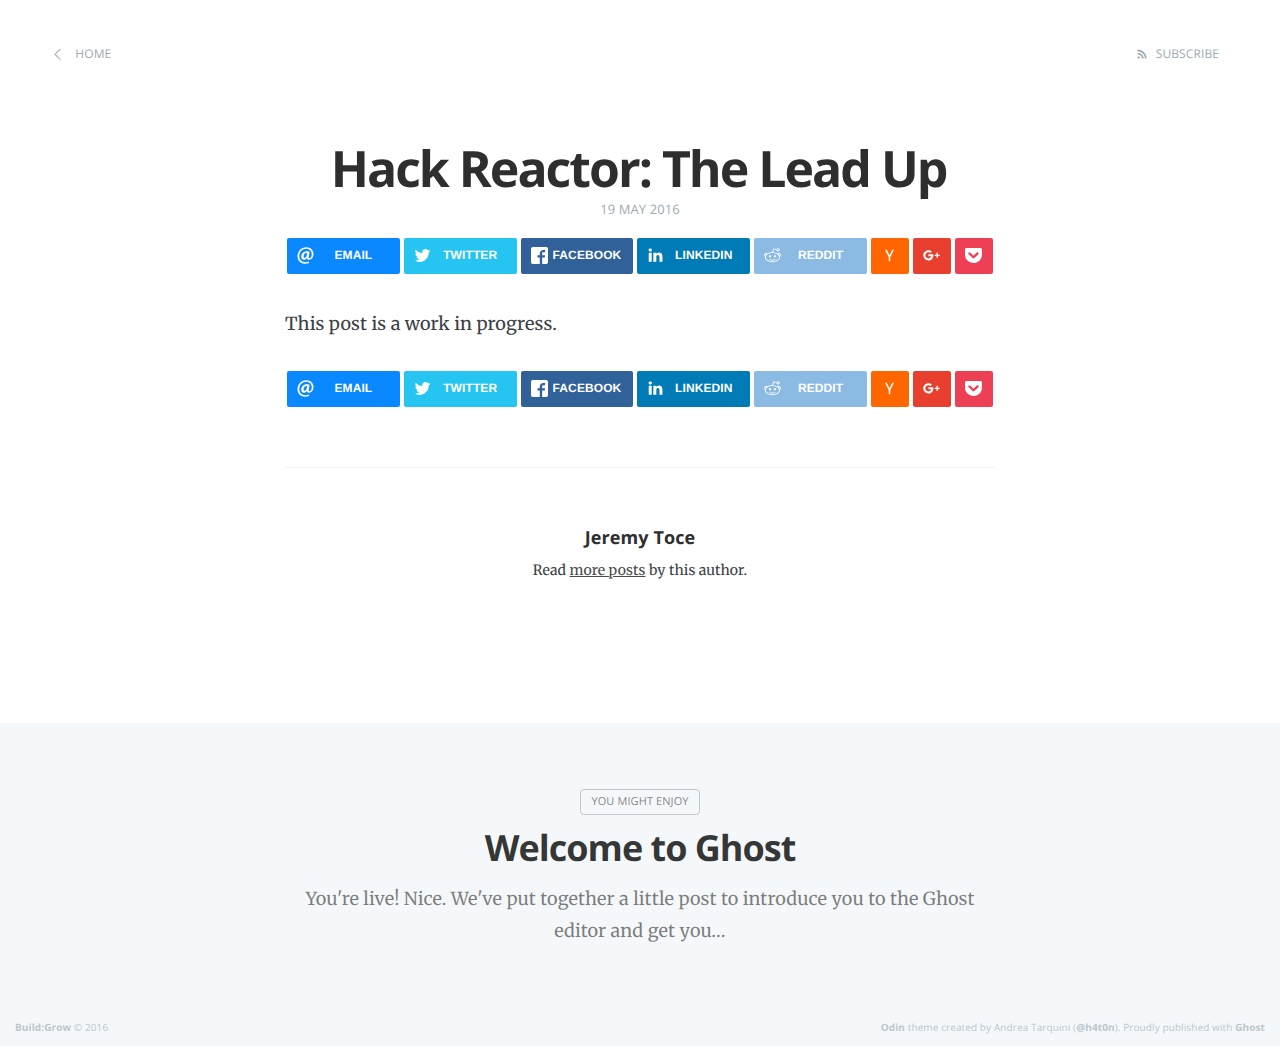
==== commit b38587ec: "Blog update at 2016-05-19 08:19:47" ====
--- a/test-post/index.html
+++ b/test-post/index.html
@@ -4,7 +4,7 @@
     <meta charset="utf-8" />
     <meta http-equiv="X-UA-Compatible" content="IE=edge" />
 
-    <title>Test Post</title>
+    <title>Hack Reactor: The Lead Up</title>
     <meta name="description" content="" />
 
     <meta name="HandheldFriendly" content="True" />
@@ -43,14 +43,14 @@
     
     <meta property="og:site_name" content="Build:Grow" />
     <meta property="og:type" content="article" />
-    <meta property="og:title" content="Test Post" />
-    <meta property="og:description" content="Testing Ghost Out" />
+    <meta property="og:title" content="Hack Reactor: The Lead Up" />
+    <meta property="og:description" content="This post is a work in progress." />
     <meta property="og:url" content="http://localhost:2368/test-post/" />
     <meta property="article:published_time" content="2016-05-19T07:47:36.825Z" />
-    <meta property="article:modified_time" content="2016-05-19T07:47:36.825Z" />
+    <meta property="article:modified_time" content="2016-05-19T08:18:18.875Z" />
     <meta name="twitter:card" content="summary" />
-    <meta name="twitter:title" content="Test Post" />
-    <meta name="twitter:description" content="Testing Ghost Out" />
+    <meta name="twitter:title" content="Hack Reactor: The Lead Up" />
+    <meta name="twitter:description" content="This post is a work in progress." />
     <meta name="twitter:url" content="http://localhost:2368/test-post/" />
     <meta name="twitter:label1" content="Written by" />
     <meta name="twitter:data1" content="Jeremy Toce" />
@@ -65,11 +65,11 @@
         "name": "Jeremy Toce",
         "url": "http://localhost:2368/author/jeremy/"
     },
-    "headline": "Test Post",
+    "headline": "Hack Reactor: The Lead Up",
     "url": "http://localhost:2368/test-post/",
     "datePublished": "2016-05-19T07:47:36.825Z",
-    "dateModified": "2016-05-19T07:47:36.825Z",
-    "description": "Testing Ghost Out"
+    "dateModified": "2016-05-19T08:18:18.875Z",
+    "description": "This post is a work in progress."
 }
     </script>
 
@@ -95,7 +95,7 @@
     <article class="post">
 
         <header class="post-header">
-            <h1 class="post-title">Test Post</h1>
+            <h1 class="post-title">Hack Reactor: The Lead Up</h1>
             <section class="post-meta">
                 <time class="post-date" datetime="2016-05-19">19 May 2016</time> 
             </section>
@@ -211,7 +211,7 @@
         </header>
 
         <section class="post-content">
-            <p>Testing Ghost Out</p>
+            <p>This post is a work in progress.</p>
         </section>
 
         <section class="social-share">
@@ -396,11 +396,11 @@
 
             $('.rrssb-buttons').rrssb({
                 // required:
-                title: 'Test Post',
+                title: 'Hack Reactor: The Lead Up',
                 url: 'http://localhost:2368/test-post/',
 
                 // optional:
-                 description: 'Test Post',
+                 description: 'Hack Reactor: The Lead Up',
                 // emailBody: 'Usually email body is just the description + url, but you can customize it if you want'
             });
 
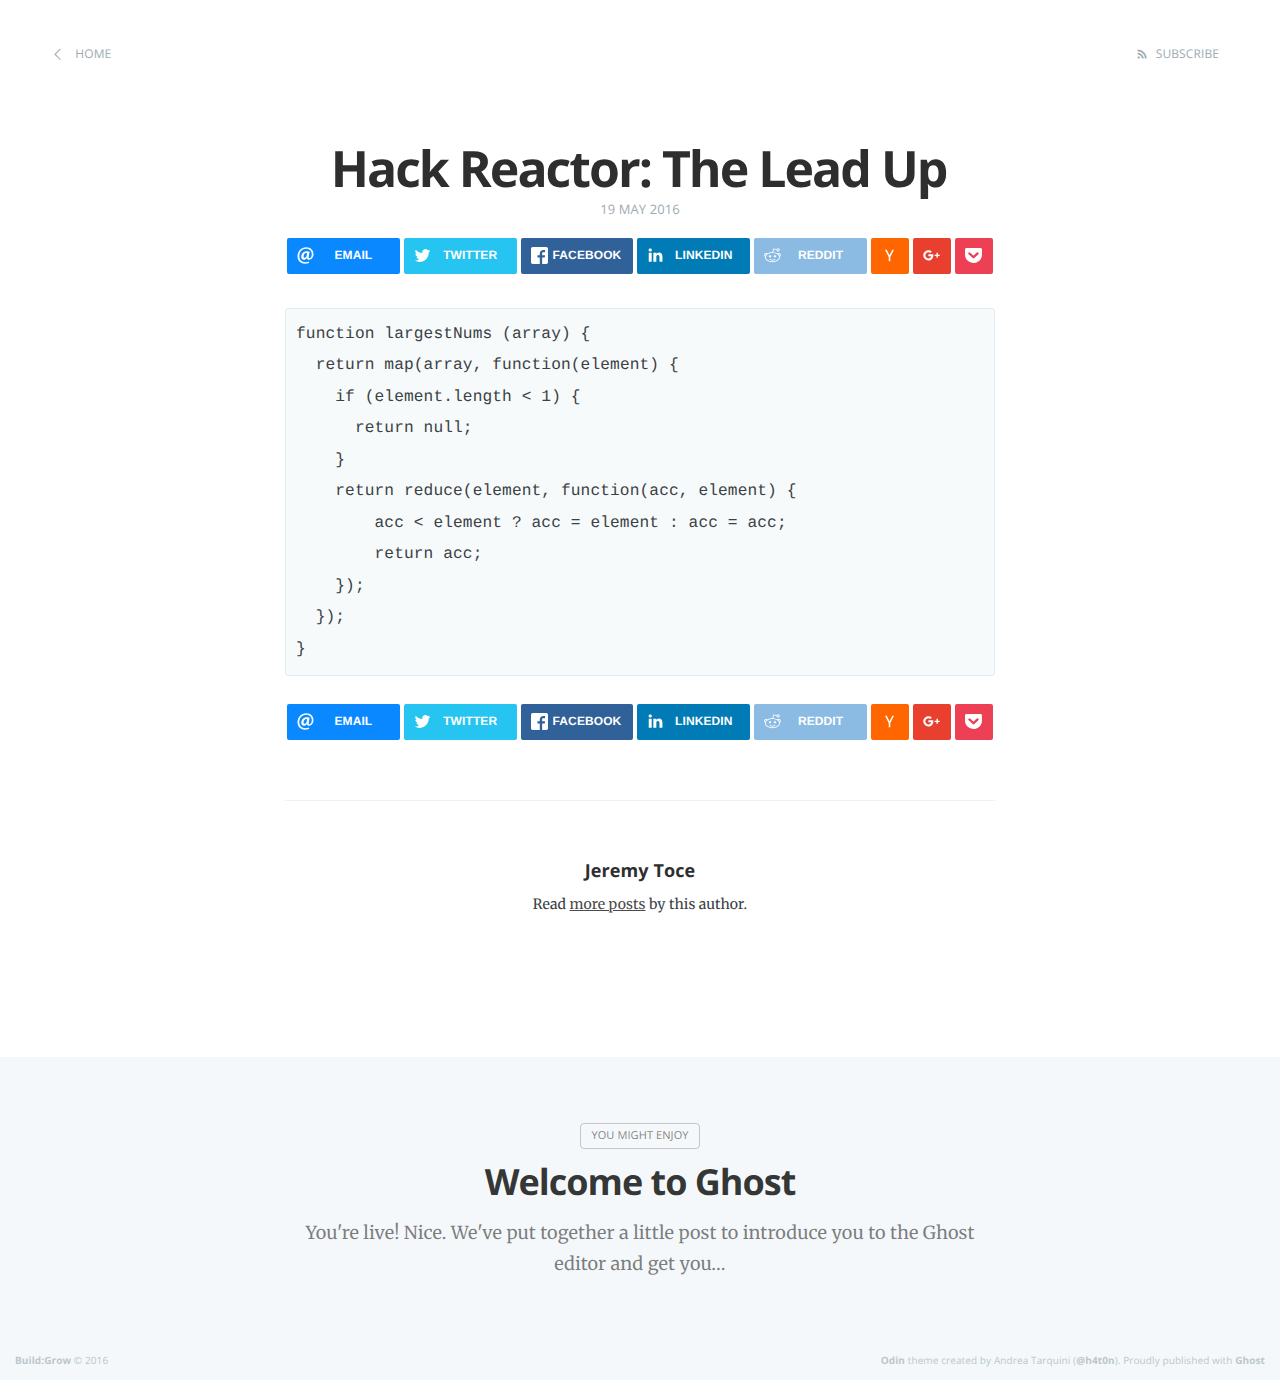
==== commit dd2d20ac: "Blog update at 2016-05-19 18:50:49" ====
--- a/test-post/index.html
+++ b/test-post/index.html
@@ -31,12 +31,12 @@
     <meta name="msapplication-config" content="/assets/img/favicons/browserconfig.xml">
     <meta name="theme-color" content="#ffffff">
 
-    <link rel="stylesheet" type="text/css" href="../assets/css/screen.css?v=ab1535f1b5" />
-    <link rel="stylesheet" type="text/css" href="../assets/css/custom.css?v=ab1535f1b5" />
+    <link rel="stylesheet" type="text/css" href="../assets/css/screen.css?v=273fe94f74" />
+    <link rel="stylesheet" type="text/css" href="../assets/css/custom.css?v=273fe94f74" />
     <link rel="stylesheet" type="text/css" href="http://fonts.googleapis.com/css?family=Merriweather:300,700,700italic,300italic|Open+Sans:700,400" />
     <link rel="stylesheet" href="https://maxcdn.bootstrapcdn.com/font-awesome/4.5.0/css/font-awesome.min.css">
-    <link rel="stylesheet" type="text/css" href="../assets/css/prism.css?v=ab1535f1b5" />
-    <link rel="stylesheet" type="text/css" href="../assets/css/rrssb.css?v=ab1535f1b5" />
+    <link rel="stylesheet" type="text/css" href="../assets/css/prism.css?v=273fe94f74" />
+    <link rel="stylesheet" type="text/css" href="../assets/css/rrssb.css?v=273fe94f74" />
 
     <link rel="canonical" href="index.html" />
     <meta name="referrer" content="origin" />
@@ -44,13 +44,13 @@
     <meta property="og:site_name" content="Build:Grow" />
     <meta property="og:type" content="article" />
     <meta property="og:title" content="Hack Reactor: The Lead Up" />
-    <meta property="og:description" content="This post is a work in progress." />
+    <meta property="og:description" content="function largestNums (array) {     return map(array, function(element) {     if (element.length &amp;lt; 1) {       return null;     }     return reduce(element, function(acc, element) {         acc &amp;lt; element ? acc = element : acc = acc;         return acc;     });   }); }" />
     <meta property="og:url" content="http://localhost:2368/test-post/" />
     <meta property="article:published_time" content="2016-05-19T07:47:36.825Z" />
-    <meta property="article:modified_time" content="2016-05-19T08:18:18.875Z" />
+    <meta property="article:modified_time" content="2016-05-19T18:50:35.721Z" />
     <meta name="twitter:card" content="summary" />
     <meta name="twitter:title" content="Hack Reactor: The Lead Up" />
-    <meta name="twitter:description" content="This post is a work in progress." />
+    <meta name="twitter:description" content="function largestNums (array) {     return map(array, function(element) {     if (element.length &amp;lt; 1) {       return null;     }     return reduce(element, function(acc, element) {         acc &amp;lt; element ? acc = element : acc = acc;         return acc;     });   }); }" />
     <meta name="twitter:url" content="http://localhost:2368/test-post/" />
     <meta name="twitter:label1" content="Written by" />
     <meta name="twitter:data1" content="Jeremy Toce" />
@@ -68,8 +68,8 @@
     "headline": "Hack Reactor: The Lead Up",
     "url": "http://localhost:2368/test-post/",
     "datePublished": "2016-05-19T07:47:36.825Z",
-    "dateModified": "2016-05-19T08:18:18.875Z",
-    "description": "This post is a work in progress."
+    "dateModified": "2016-05-19T18:50:35.721Z",
+    "description": "function largestNums (array) {     return map(array, function(element) {     if (element.length &amp;lt; 1) {       return null;     }     return reduce(element, function(acc, element) {         acc &amp;lt; element ? acc = element : acc = acc;         return acc;     });   }); }"
 }
     </script>
 
@@ -211,7 +211,18 @@
         </header>
 
         <section class="post-content">
-            <p>This post is a work in progress.</p>
+            <pre><code>function largestNums (array) {  
+  return map(array, function(element) {
+    if (element.length &lt; 1) {
+      return null;
+    }
+    return reduce(element, function(acc, element) {
+        acc &lt; element ? acc = element : acc = acc;
+        return acc;
+    });
+  });
+}
+</code></pre>
         </section>
 
         <section class="social-share">
@@ -386,10 +397,10 @@
     <script type="text/javascript" src="https://code.jquery.com/jquery-1.11.3.min.js"></script>
     
 
-    <script type="text/javascript" src="../assets/js/jquery.fitvids.js?v=ab1535f1b5"></script>
-    <script type="text/javascript" src="../assets/js/index.js?v=ab1535f1b5"></script>
-    <script type="text/javascript" src="../assets/js/prism.js?v=ab1535f1b5"></script>
-    <script type="text/javascript" src="../assets/js/rrssb.min.js?v=ab1535f1b5"></script>
+    <script type="text/javascript" src="../assets/js/jquery.fitvids.js?v=273fe94f74"></script>
+    <script type="text/javascript" src="../assets/js/index.js?v=273fe94f74"></script>
+    <script type="text/javascript" src="../assets/js/prism.js?v=273fe94f74"></script>
+    <script type="text/javascript" src="../assets/js/rrssb.min.js?v=273fe94f74"></script>
 
     <script type="text/javascript">
         jQuery(document).ready(function($) {
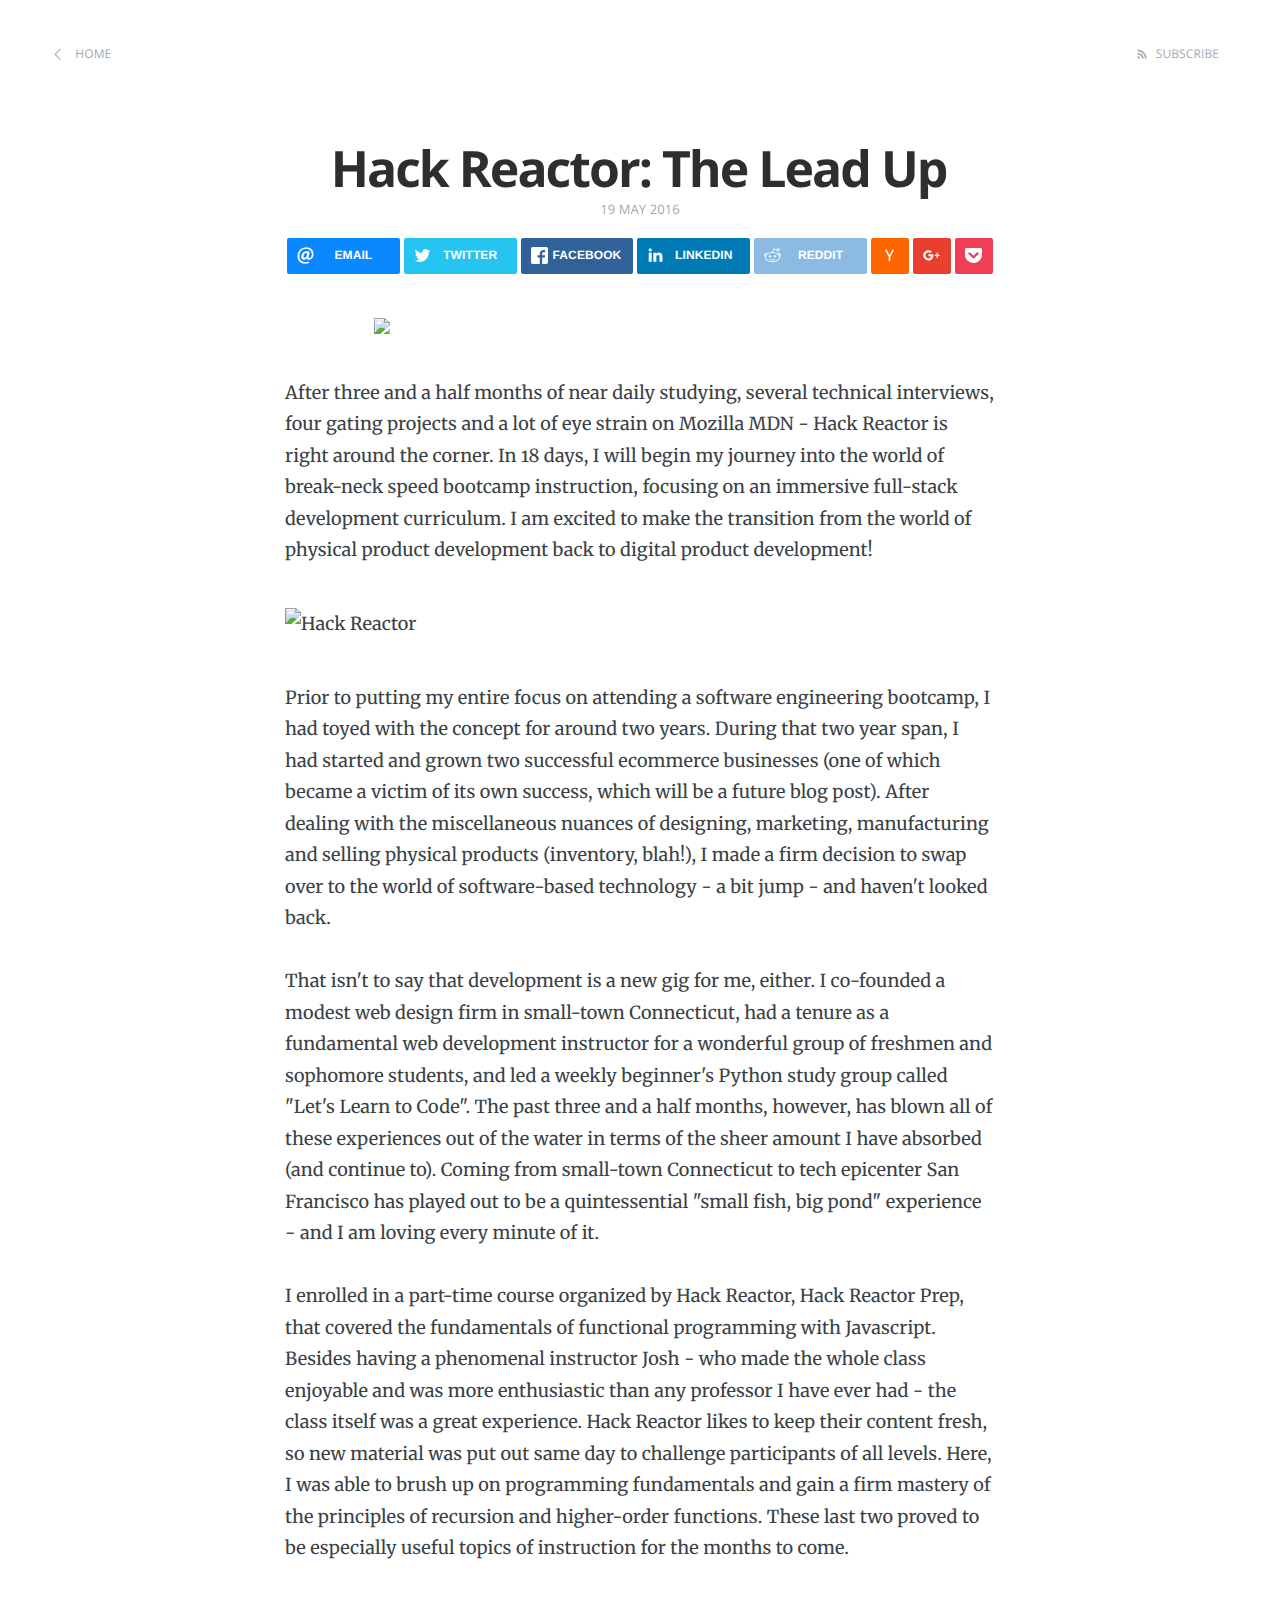
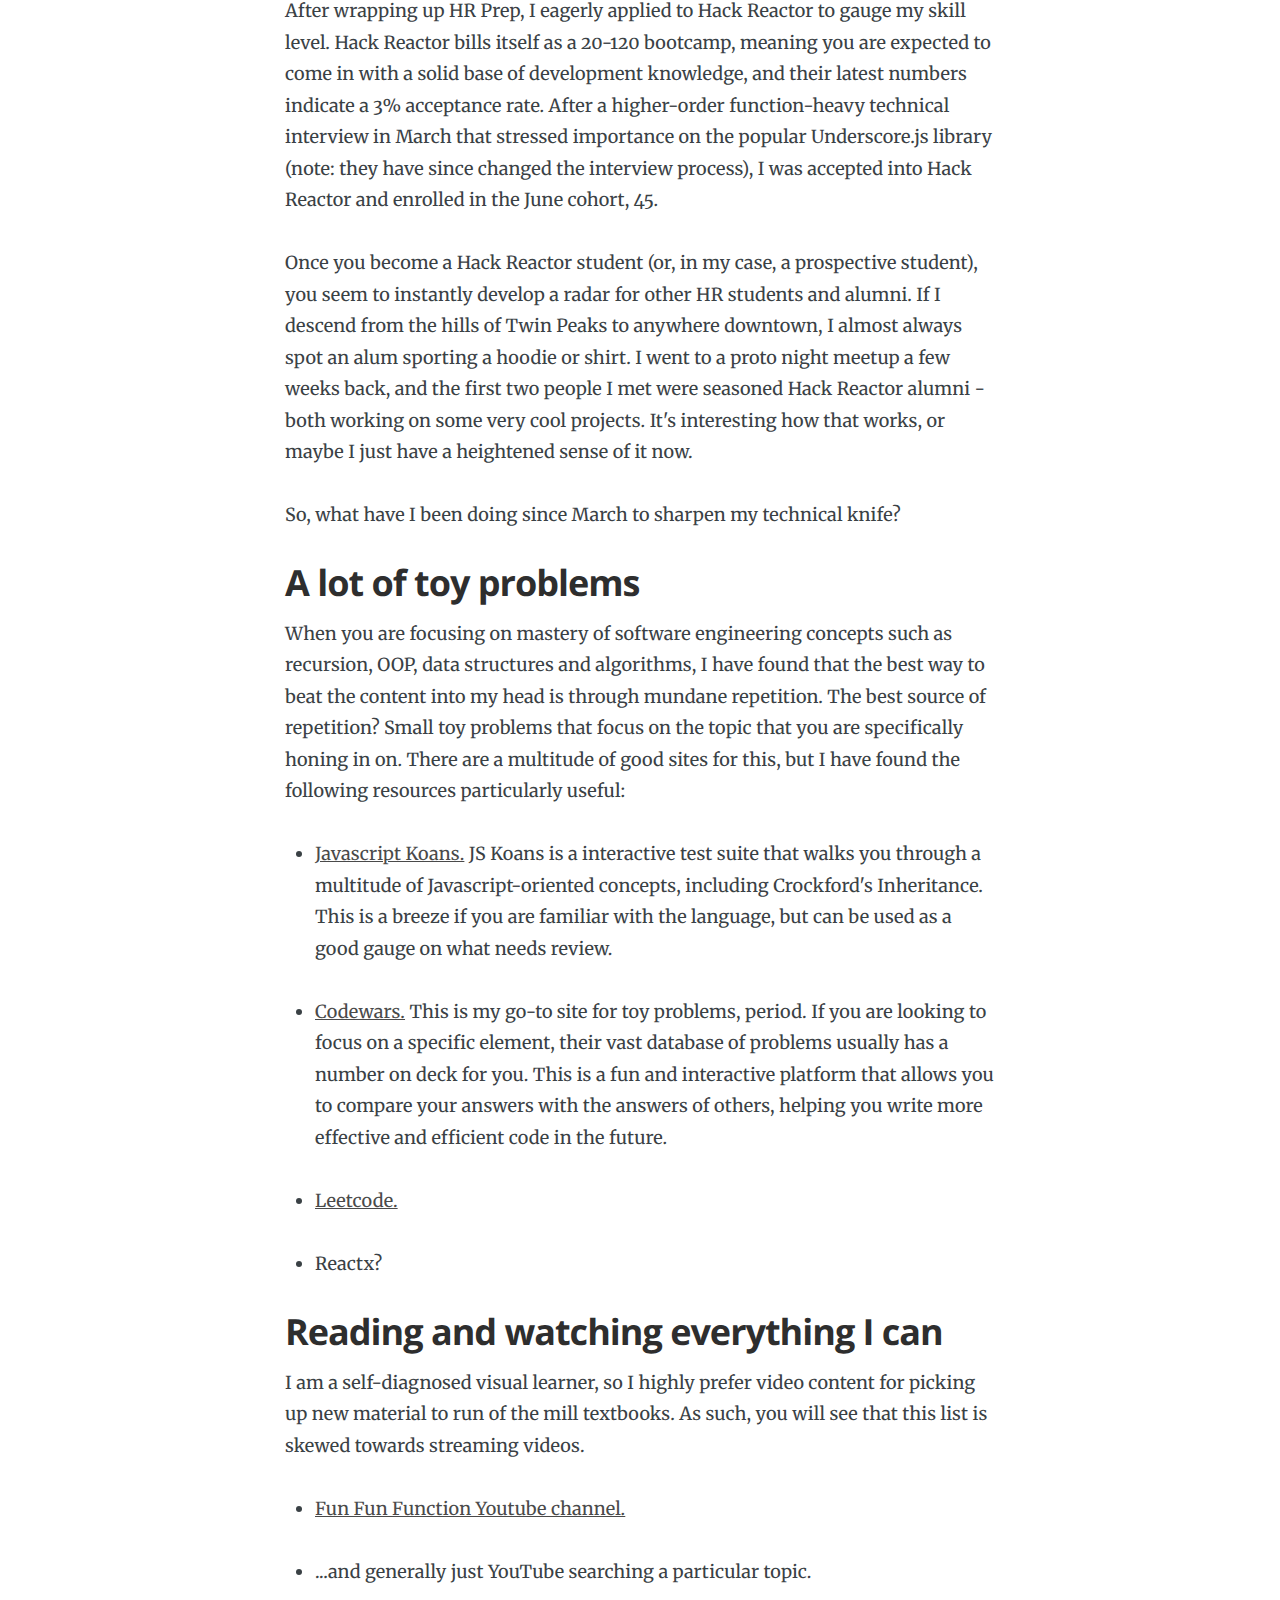
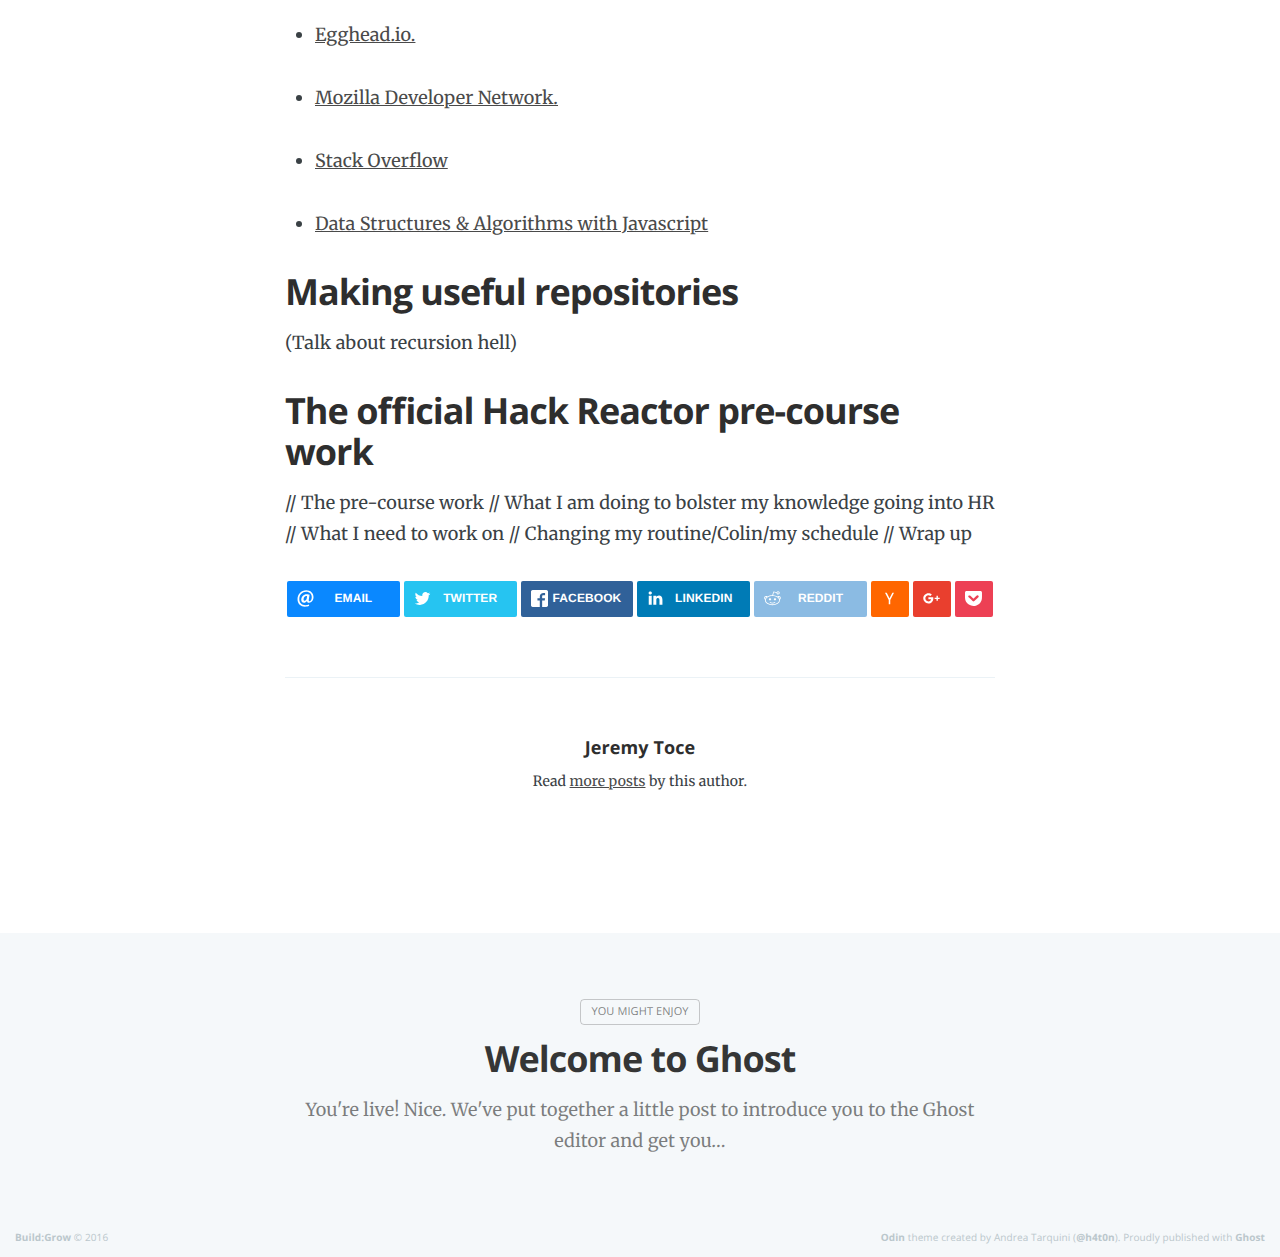
==== commit 77caa779: "Blog update at 2016-05-20 09:28:09" ====
--- a/test-post/index.html
+++ b/test-post/index.html
@@ -44,13 +44,13 @@
     <meta property="og:site_name" content="Build:Grow" />
     <meta property="og:type" content="article" />
     <meta property="og:title" content="Hack Reactor: The Lead Up" />
-    <meta property="og:description" content="function largestNums (array) {     return map(array, function(element) {     if (element.length &amp;lt; 1) {       return null;     }     return reduce(element, function(acc, element) {         acc &amp;lt; element ? acc = element : acc = acc;         return acc;     });   }); }" />
+    <meta property="og:description" content="After three and a half months of near daily studying, several technical interviews, four gating projects and a lot of eye strain on Mozilla MDN - Hack Reactor is right around the corner. In 18 days, I will begin my journey into the world of break-neck speed bootcamp instruction, focusing" />
     <meta property="og:url" content="http://localhost:2368/test-post/" />
     <meta property="article:published_time" content="2016-05-19T07:47:36.825Z" />
-    <meta property="article:modified_time" content="2016-05-19T18:50:35.721Z" />
+    <meta property="article:modified_time" content="2016-05-20T08:54:44.888Z" />
     <meta name="twitter:card" content="summary" />
     <meta name="twitter:title" content="Hack Reactor: The Lead Up" />
-    <meta name="twitter:description" content="function largestNums (array) {     return map(array, function(element) {     if (element.length &amp;lt; 1) {       return null;     }     return reduce(element, function(acc, element) {         acc &amp;lt; element ? acc = element : acc = acc;         return acc;     });   }); }" />
+    <meta name="twitter:description" content="After three and a half months of near daily studying, several technical interviews, four gating projects and a lot of eye strain on Mozilla MDN - Hack Reactor is right around the corner. In 18 days, I will begin my journey into the world of break-neck speed bootcamp instruction, focusing" />
     <meta name="twitter:url" content="http://localhost:2368/test-post/" />
     <meta name="twitter:label1" content="Written by" />
     <meta name="twitter:data1" content="Jeremy Toce" />
@@ -68,8 +68,8 @@
     "headline": "Hack Reactor: The Lead Up",
     "url": "http://localhost:2368/test-post/",
     "datePublished": "2016-05-19T07:47:36.825Z",
-    "dateModified": "2016-05-19T18:50:35.721Z",
-    "description": "function largestNums (array) {     return map(array, function(element) {     if (element.length &amp;lt; 1) {       return null;     }     return reduce(element, function(acc, element) {         acc &amp;lt; element ? acc = element : acc = acc;         return acc;     });   }); }"
+    "dateModified": "2016-05-20T08:54:44.888Z",
+    "description": "After three and a half months of near daily studying, several technical interviews, four gating projects and a lot of eye strain on Mozilla MDN - Hack Reactor is right around the corner. In 18 days, I will begin my journey into the world of break-neck speed bootcamp instruction, focusing"
 }
     </script>
 
@@ -211,18 +211,59 @@
         </header>
 
         <section class="post-content">
-            <pre><code>function largestNums (array) {  
-  return map(array, function(element) {
-    if (element.length &lt; 1) {
-      return null;
-    }
-    return reduce(element, function(acc, element) {
-        acc &lt; element ? acc = element : acc = acc;
-        return acc;
-    });
-  });
-}
-</code></pre>
+            <p><img class = "max-width: 75%;" src="https://static1.squarespace.com/static/ta/522a22cbe4b04681b0bff826/2465/assets/img/hack-reactor-logo.png" style="max-width: 75%"></p>
+
+<p>After three and a half months of near daily studying, several technical interviews, four gating projects and a lot of eye strain on Mozilla MDN - Hack Reactor is right around the corner. In 18 days, I will begin my journey into the world of break-neck speed bootcamp instruction, focusing on an immersive full-stack development curriculum. I am excited to make the transition from the world of physical product development back to digital product development!</p>
+
+<p><img src="http://tech.co/wp-content/uploads/2015/01/hack_reactor_640x320.jpg" alt="Hack Reactor"></p>
+
+<p>Prior to putting my entire focus on attending a software engineering bootcamp, I had toyed with the concept for around two years. During that two year span, I had started and grown two successful ecommerce businesses (one of which became a victim of its own success, which will be a future blog post). After dealing with the miscellaneous nuances of designing, marketing, manufacturing and selling physical products (inventory, blah!), I made a firm decision to swap over to the world of software-based technology - a bit jump - and haven't looked back.</p>
+
+<p>That isn't to say that development is a new gig for me, either. I co-founded a modest web design firm in small-town Connecticut, had a tenure as a fundamental web development instructor for a wonderful group of  freshmen and sophomore students, and led a weekly beginner's Python study group called "Let's Learn to Code". The past three and a half months, however, has blown all of these experiences out of the water in terms of the sheer amount I have absorbed (and continue to). Coming from small-town Connecticut to tech epicenter San Francisco has played out to be a quintessential "small fish, big pond" experience - and I am loving every minute of it.</p>
+
+<p>I enrolled in a part-time course organized by Hack Reactor, Hack Reactor Prep, that covered the fundamentals of functional programming with Javascript. Besides having a phenomenal instructor Josh - who made the whole class enjoyable and was more enthusiastic than any professor I have ever had - the class itself was a great experience. Hack Reactor likes to keep their content fresh, so new material was put out same day to challenge participants of all levels. Here, I was able to brush up on programming fundamentals and gain a firm mastery of the principles of recursion and higher-order functions. These last two proved to be especially useful topics of instruction for the months to come.</p>
+
+<p>After wrapping up HR Prep, I eagerly applied to Hack Reactor to gauge my skill level. Hack Reactor bills itself as a 20-120 bootcamp, meaning you are expected to come in with a solid base of development knowledge, and their latest numbers indicate a 3% acceptance rate. After a higher-order function-heavy technical interview in March that stressed importance on the popular Underscore.js library (note: they have since changed the interview process), I was accepted into Hack Reactor and enrolled in the June cohort, 45.</p>
+
+<p>Once you become a Hack Reactor student (or, in my case, a prospective student), you seem to instantly develop a radar for other HR students and alumni. If I descend from the hills of Twin Peaks to anywhere downtown, I almost always spot an alum sporting a hoodie or shirt. I went to a proto night meetup a few weeks back, and the first two people I met were seasoned Hack Reactor alumni - both working on some very cool projects. It's interesting how that works, or maybe I just have a heightened sense of it now.</p>
+
+<p>So, what have I been doing since March to sharpen my technical knife?</p>
+
+<h2 id="alotoftoyproblems">A lot of toy problems  </h2>
+
+<p>When you are focusing on mastery of software engineering concepts such as recursion, OOP, data structures and algorithms, I have found that the best way to beat the content into my head is through mundane repetition. The best source of repetition? Small toy problems that focus on the topic that you are specifically honing in on. There are a multitude of good sites for this, but I have found the following resources particularly useful:</p>
+
+<ul>
+<li><p><a href="https://github.com/mrdavidlaing/javascript-koans">Javascript Koans.</a> JS Koans is a interactive test suite that walks you through a multitude of Javascript-oriented concepts, including Crockford's Inheritance. This is a breeze if you are familiar with the language, but can be used as a good gauge on what needs review.</p></li>
+<li><p><a href="http://www.codewars.com/dashboard">Codewars.</a> This is my go-to site for toy problems, period. If you are looking to focus on a specific element, their vast database of problems usually has a number on deck for you. This is a fun and interactive platform that allows you to compare your answers with the answers of others, helping you write more effective and efficient code in the future. </p></li>
+<li><p><a href="https://leetcode.com/">Leetcode.</a></p></li>
+<li><p>Reactx?</p></li>
+</ul>
+
+<h2 id="readingandwatchingeverythingican">Reading and watching everything I can  </h2>
+
+<p>I am a self-diagnosed visual learner, so I highly prefer video content for picking up new material to run of the mill textbooks. As such, you will see that this list is skewed towards streaming videos.</p>
+
+<ul>
+<li><p><a href="https://www.youtube.com/c/mpjmevideos">Fun Fun Function Youtube channel.</a></p></li>
+<li><p>...and generally just YouTube searching a particular topic.</p></li>
+<li><p><a href="https://egghead.io/">Egghead.io.</a></p></li>
+<li><p><a href="https://developer.mozilla.org/en-US/docs/Web/JavaScript">Mozilla Developer Network.</a></p></li>
+<li><p><a href="http://stackoverflow.com/">Stack Overflow</a></p></li>
+<li><p><a href="https://drive.google.com/folderview?id=0B_OvHuLKTFgMVHBqVEtXLWo2ZWM&amp;usp=drive_web">Data Structures &amp; Algorithms with Javascript</a></p></li>
+</ul>
+
+<h2 id="makingusefulrepositories">Making useful repositories  </h2>
+
+<p>(Talk about recursion hell)</p>
+
+<h2 id="theofficialhackreactorprecoursework">The official Hack Reactor pre-course work  </h2>
+
+<p>// The pre-course work
+// What I am doing to bolster my knowledge going into HR
+// What I need to work on 
+// Changing my routine/Colin/my schedule
+// Wrap up</p>
         </section>
 
         <section class="social-share">
--- a/assets/css/screen.css
+++ b/assets/css/screen.css
@@ -506,7 +506,7 @@
     height: 100vh;
     margin-bottom: 5rem;
     text-align: center;
-    background: #222 no-repeat center center;
+    background: rgb(222, 222, 222) no-repeat center center;
     background-size: cover;
     overflow: hidden;
 }
--- a/assets/css/custom.css
+++ b/assets/css/custom.css
@@ -1,3 +1,10 @@
+.main-header-content {
+    background: grey;
+    border-radius: 20px;
+    opacity: .9;
+}
+
+
 .post-header .social-share {
     margin-top: 1em;
 }
@@ -103,6 +110,7 @@
 
 .menu {
     margin-top: 1.2em;
+    padding-bottom: .8em;
 }
 .menu ul {
     list-style-type: none;
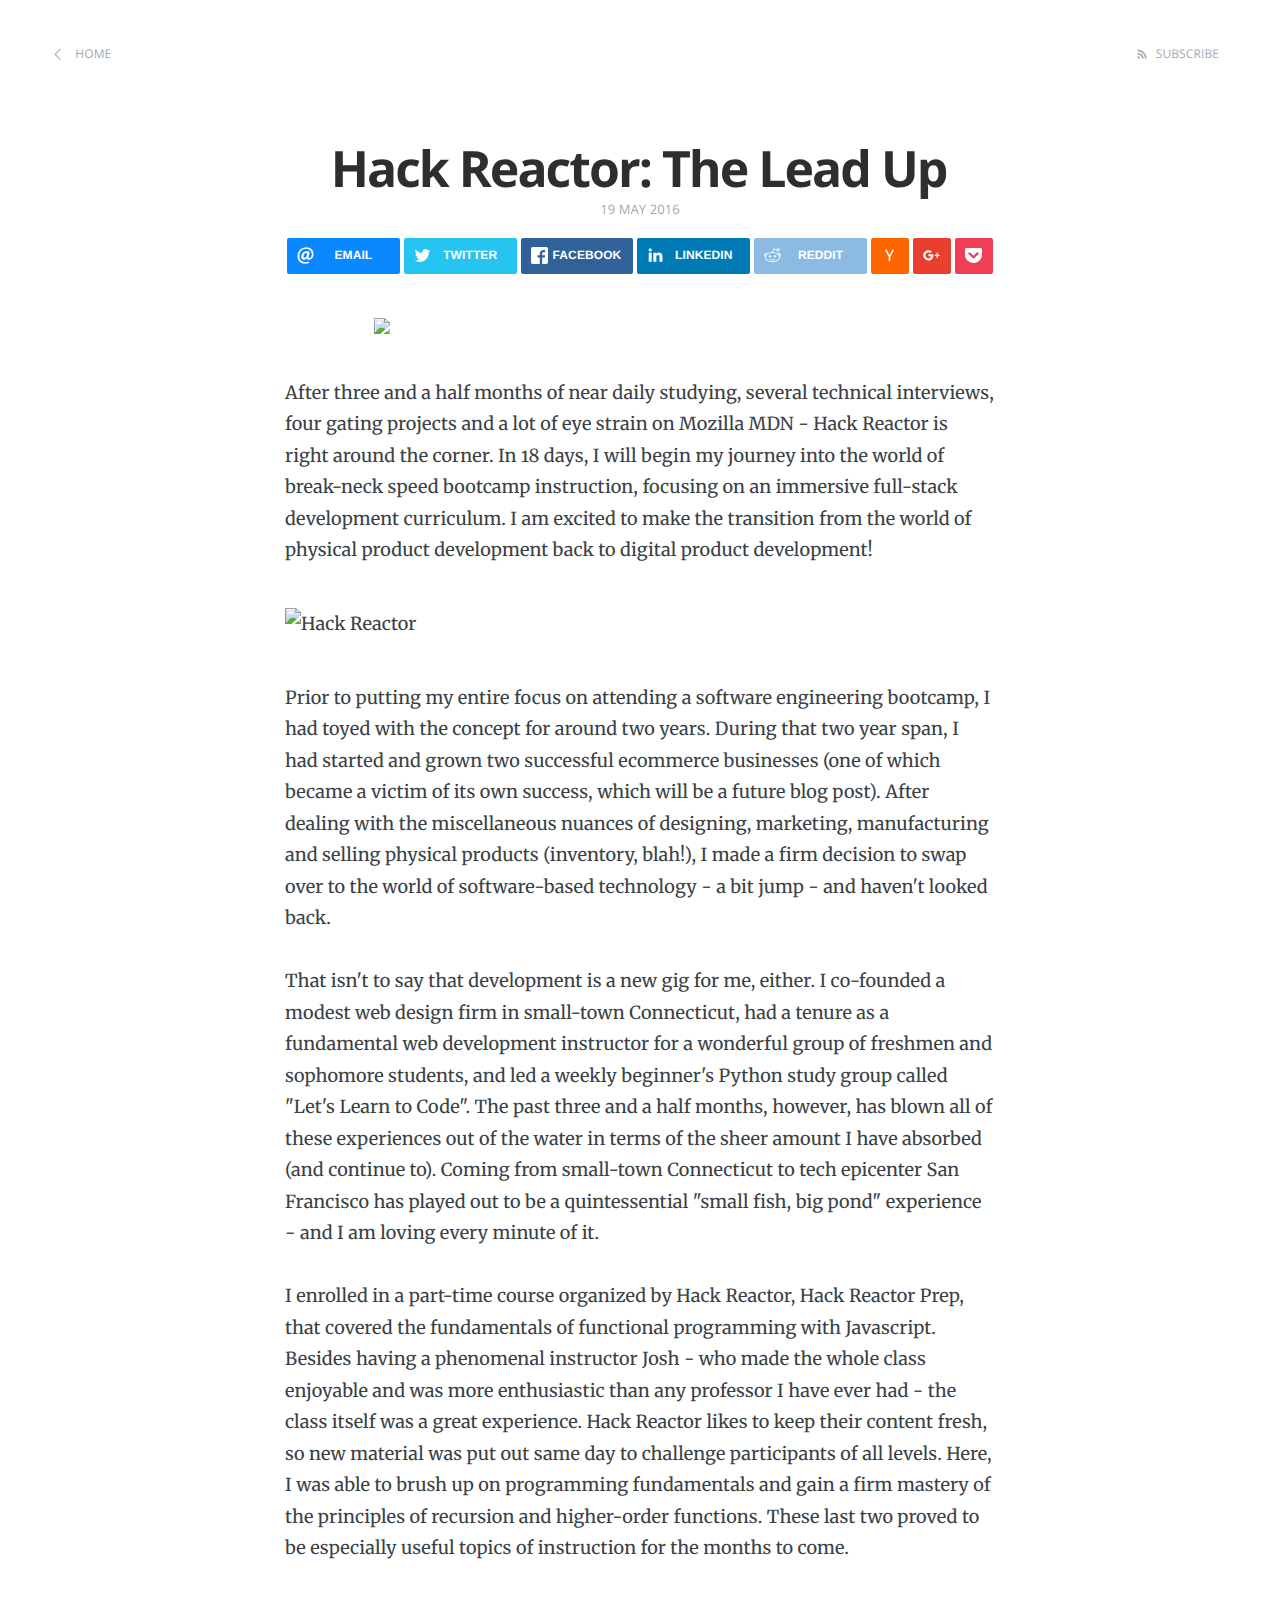
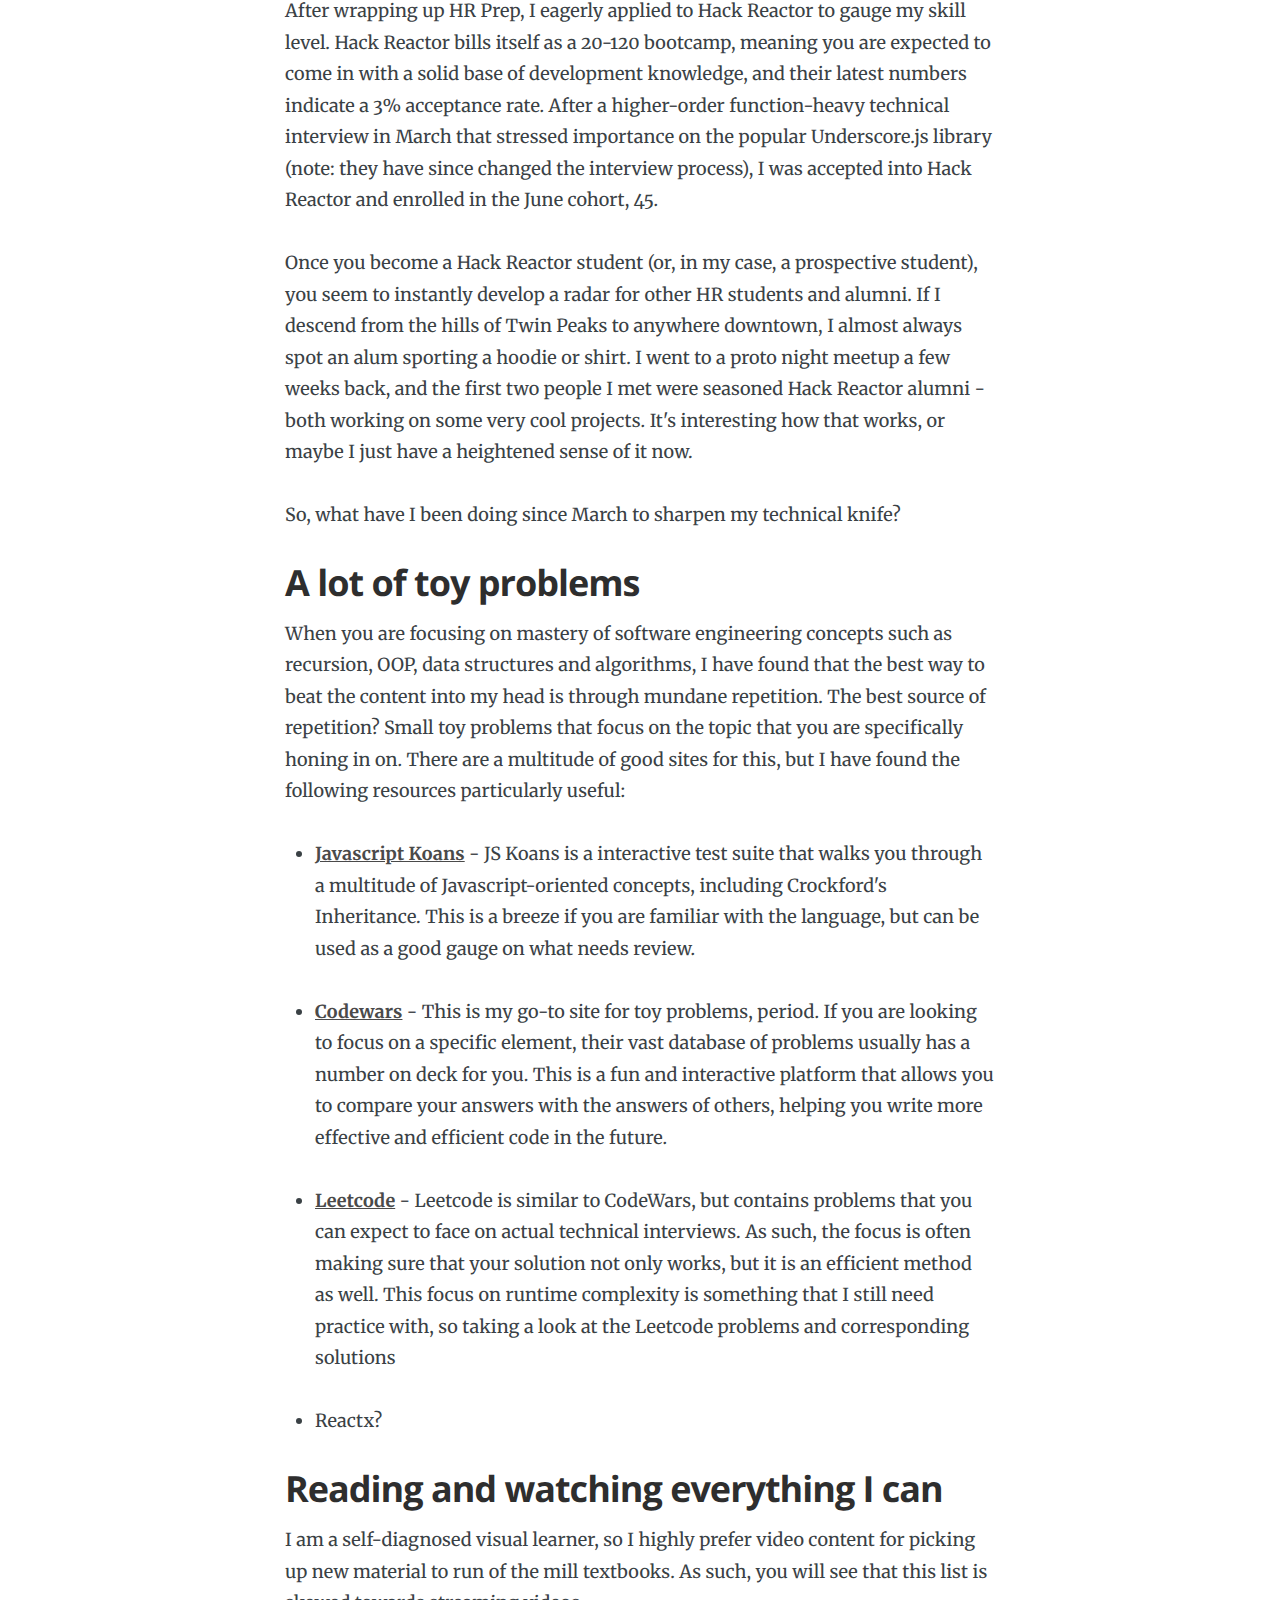
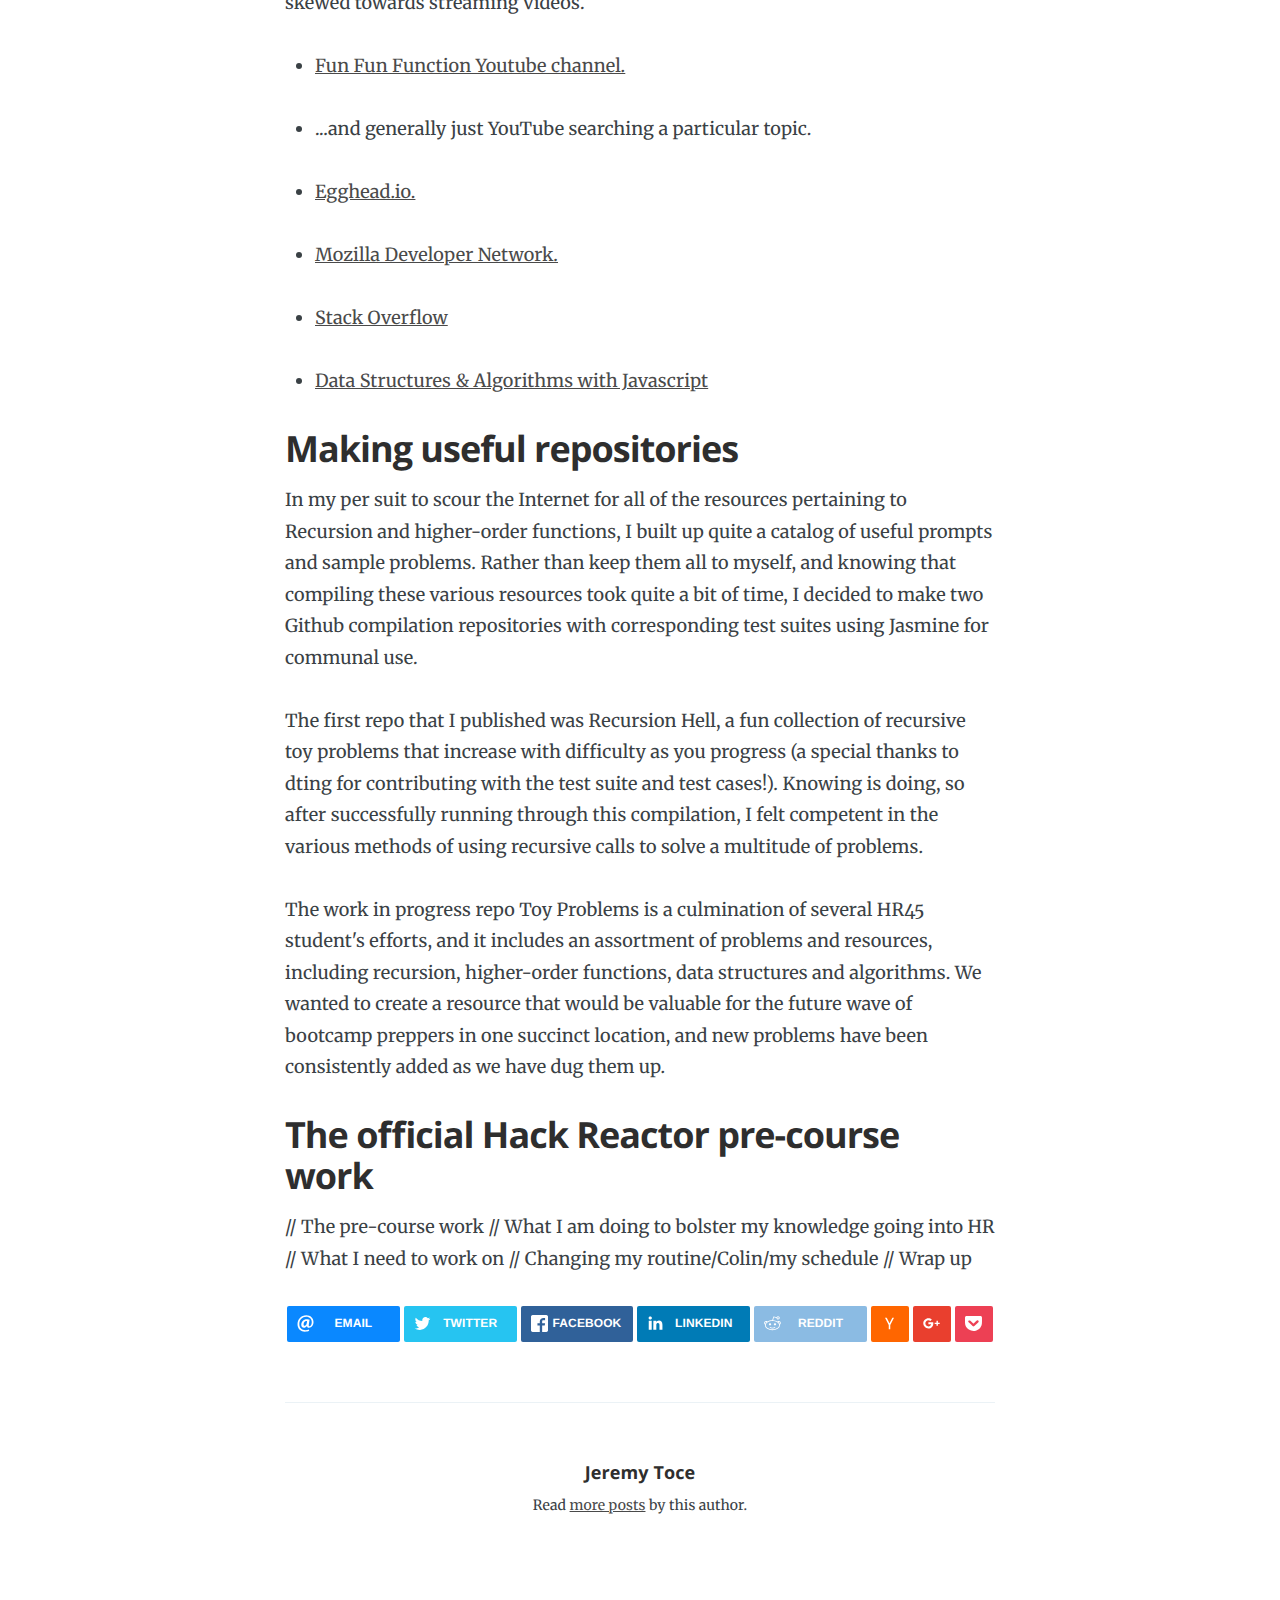
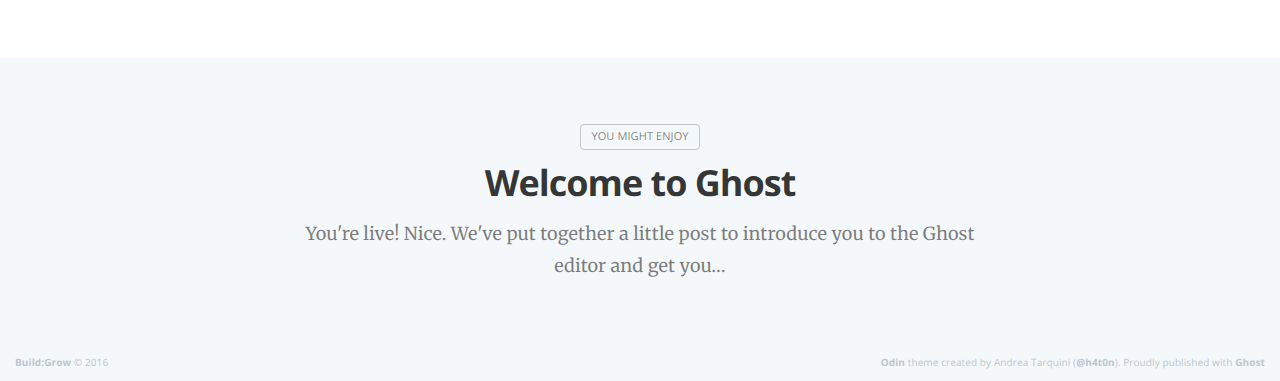
==== commit a02d1a47: "Blog update at 2016-05-21 07:59:51" ====
--- a/test-post/index.html
+++ b/test-post/index.html
@@ -47,7 +47,7 @@
     <meta property="og:description" content="After three and a half months of near daily studying, several technical interviews, four gating projects and a lot of eye strain on Mozilla MDN - Hack Reactor is right around the corner. In 18 days, I will begin my journey into the world of break-neck speed bootcamp instruction, focusing" />
     <meta property="og:url" content="http://localhost:2368/test-post/" />
     <meta property="article:published_time" content="2016-05-19T07:47:36.825Z" />
-    <meta property="article:modified_time" content="2016-05-20T08:54:44.888Z" />
+    <meta property="article:modified_time" content="2016-05-21T01:49:28.566Z" />
     <meta name="twitter:card" content="summary" />
     <meta name="twitter:title" content="Hack Reactor: The Lead Up" />
     <meta name="twitter:description" content="After three and a half months of near daily studying, several technical interviews, four gating projects and a lot of eye strain on Mozilla MDN - Hack Reactor is right around the corner. In 18 days, I will begin my journey into the world of break-neck speed bootcamp instruction, focusing" />
@@ -68,7 +68,7 @@
     "headline": "Hack Reactor: The Lead Up",
     "url": "http://localhost:2368/test-post/",
     "datePublished": "2016-05-19T07:47:36.825Z",
-    "dateModified": "2016-05-20T08:54:44.888Z",
+    "dateModified": "2016-05-21T01:49:28.566Z",
     "description": "After three and a half months of near daily studying, several technical interviews, four gating projects and a lot of eye strain on Mozilla MDN - Hack Reactor is right around the corner. In 18 days, I will begin my journey into the world of break-neck speed bootcamp instruction, focusing"
 }
     </script>
@@ -234,9 +234,9 @@
 <p>When you are focusing on mastery of software engineering concepts such as recursion, OOP, data structures and algorithms, I have found that the best way to beat the content into my head is through mundane repetition. The best source of repetition? Small toy problems that focus on the topic that you are specifically honing in on. There are a multitude of good sites for this, but I have found the following resources particularly useful:</p>
 
 <ul>
-<li><p><a href="https://github.com/mrdavidlaing/javascript-koans">Javascript Koans.</a> JS Koans is a interactive test suite that walks you through a multitude of Javascript-oriented concepts, including Crockford's Inheritance. This is a breeze if you are familiar with the language, but can be used as a good gauge on what needs review.</p></li>
-<li><p><a href="http://www.codewars.com/dashboard">Codewars.</a> This is my go-to site for toy problems, period. If you are looking to focus on a specific element, their vast database of problems usually has a number on deck for you. This is a fun and interactive platform that allows you to compare your answers with the answers of others, helping you write more effective and efficient code in the future. </p></li>
-<li><p><a href="https://leetcode.com/">Leetcode.</a></p></li>
+<li><p><a href="https://github.com/mrdavidlaing/javascript-koans"><strong>Javascript Koans</strong></a> - JS Koans is a interactive test suite that walks you through a multitude of Javascript-oriented concepts, including Crockford's Inheritance. This is a breeze if you are familiar with the language, but can be used as a good gauge on what needs review.</p></li>
+<li><p><a href="http://www.codewars.com/dashboard"><strong>Codewars</strong></a> - This is my go-to site for toy problems, period. If you are looking to focus on a specific element, their vast database of problems usually has a number on deck for you. This is a fun and interactive platform that allows you to compare your answers with the answers of others, helping you write more effective and efficient code in the future. </p></li>
+<li><p><a href="https://leetcode.com/"><strong>Leetcode</strong></a> - Leetcode is similar to CodeWars, but contains problems that you can expect to face on actual technical interviews. As such, the focus is often making sure that your solution not only works, but it is an efficient method as well. This focus on runtime complexity is something that I still need practice with, so taking a look at the Leetcode problems and corresponding solutions</p></li>
 <li><p>Reactx?</p></li>
 </ul>
 
@@ -255,7 +255,11 @@
 
 <h2 id="makingusefulrepositories">Making useful repositories  </h2>
 
-<p>(Talk about recursion hell)</p>
+<p>In my per suit to scour the Internet for all of the resources pertaining to Recursion and higher-order functions, I built up quite a catalog of useful prompts and sample problems. Rather than keep them all to myself, and knowing that compiling these various resources took quite a bit of time, I decided to make two Github compilation repositories with corresponding test suites using Jasmine for communal use. </p>
+
+<p>The first repo that I published was Recursion Hell, a fun collection of recursive toy problems that increase with difficulty as you progress (a special thanks to dting for contributing with the test suite and test cases!). Knowing is doing, so after successfully running through this compilation, I felt competent in the various methods of using recursive calls to solve a multitude of problems. </p>
+
+<p>The work in progress repo Toy Problems is a culmination of several HR45 student's efforts, and it includes an assortment of problems and resources, including recursion, higher-order functions, data structures and algorithms. We wanted to create a resource that would be valuable for the future wave of bootcamp preppers in one succinct location, and new problems have been consistently added as we have dug them up.</p>
 
 <h2 id="theofficialhackreactorprecoursework">The official Hack Reactor pre-course work  </h2>
 
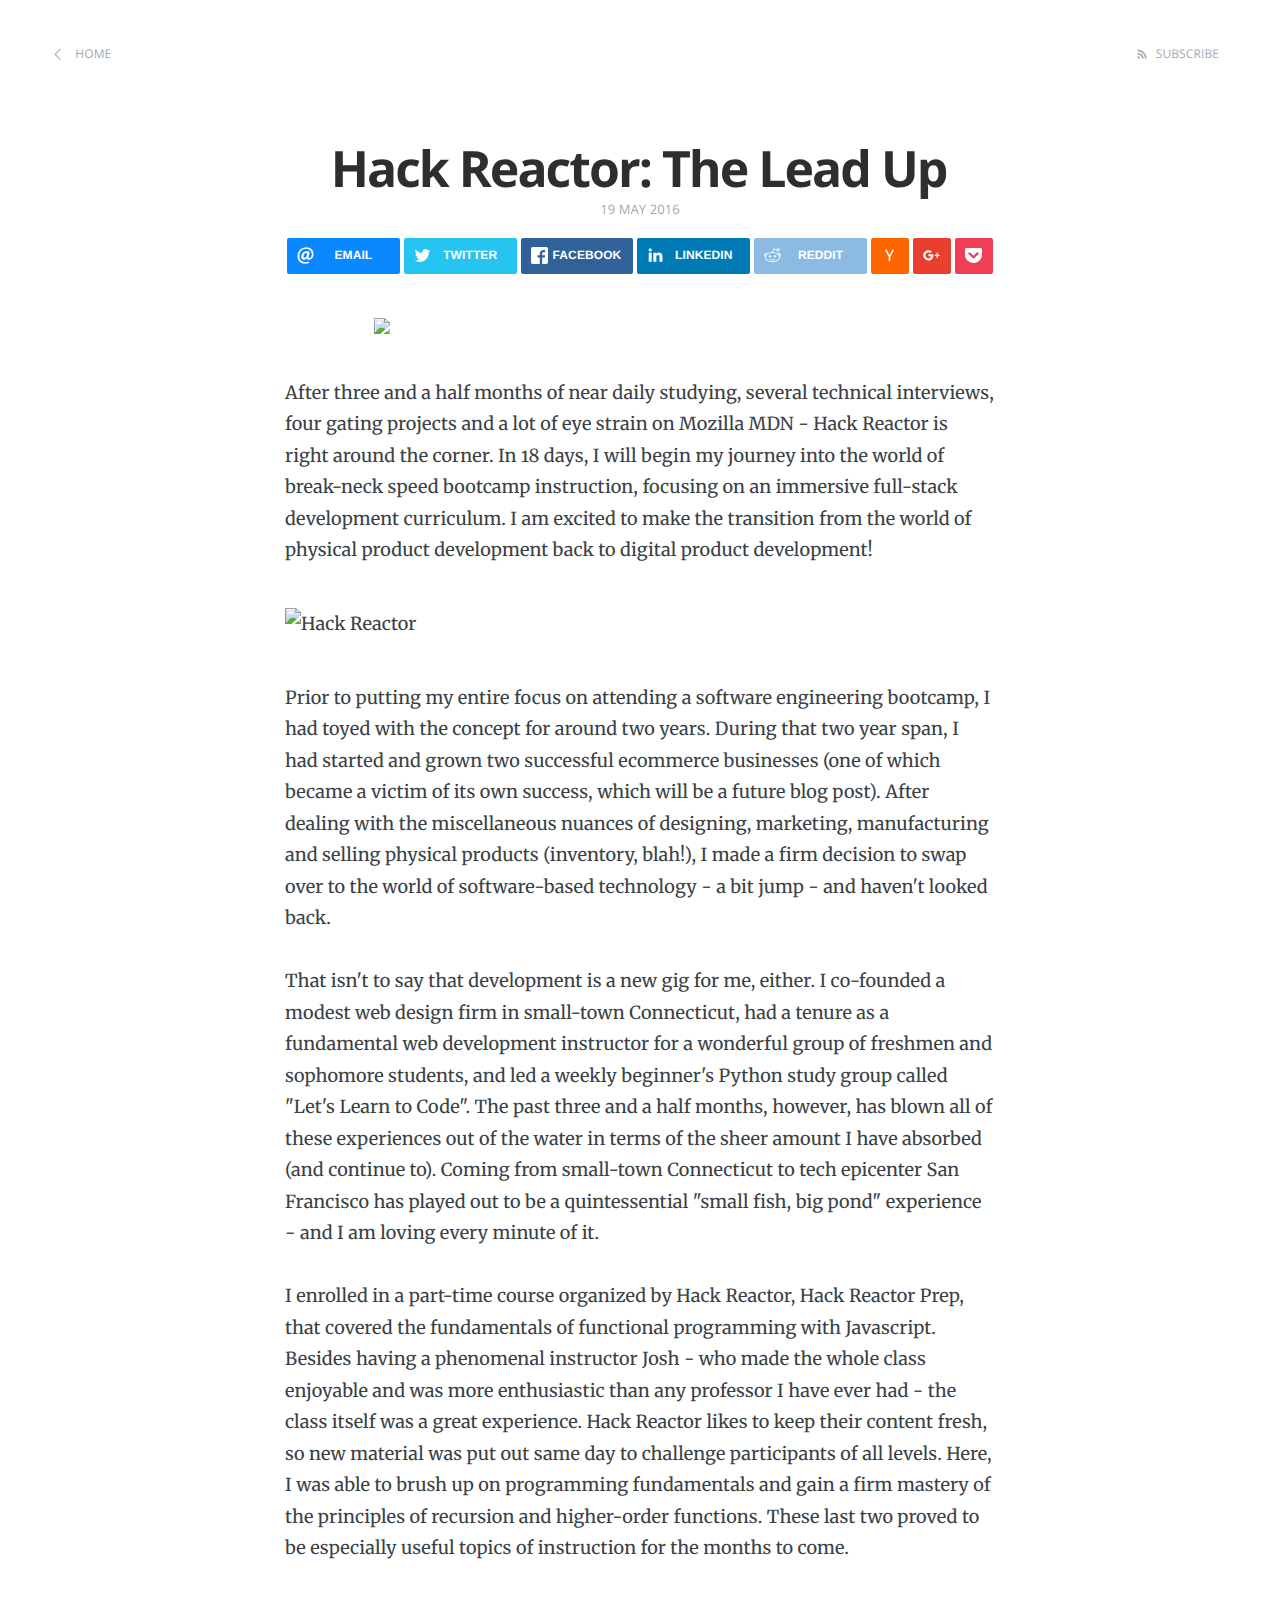
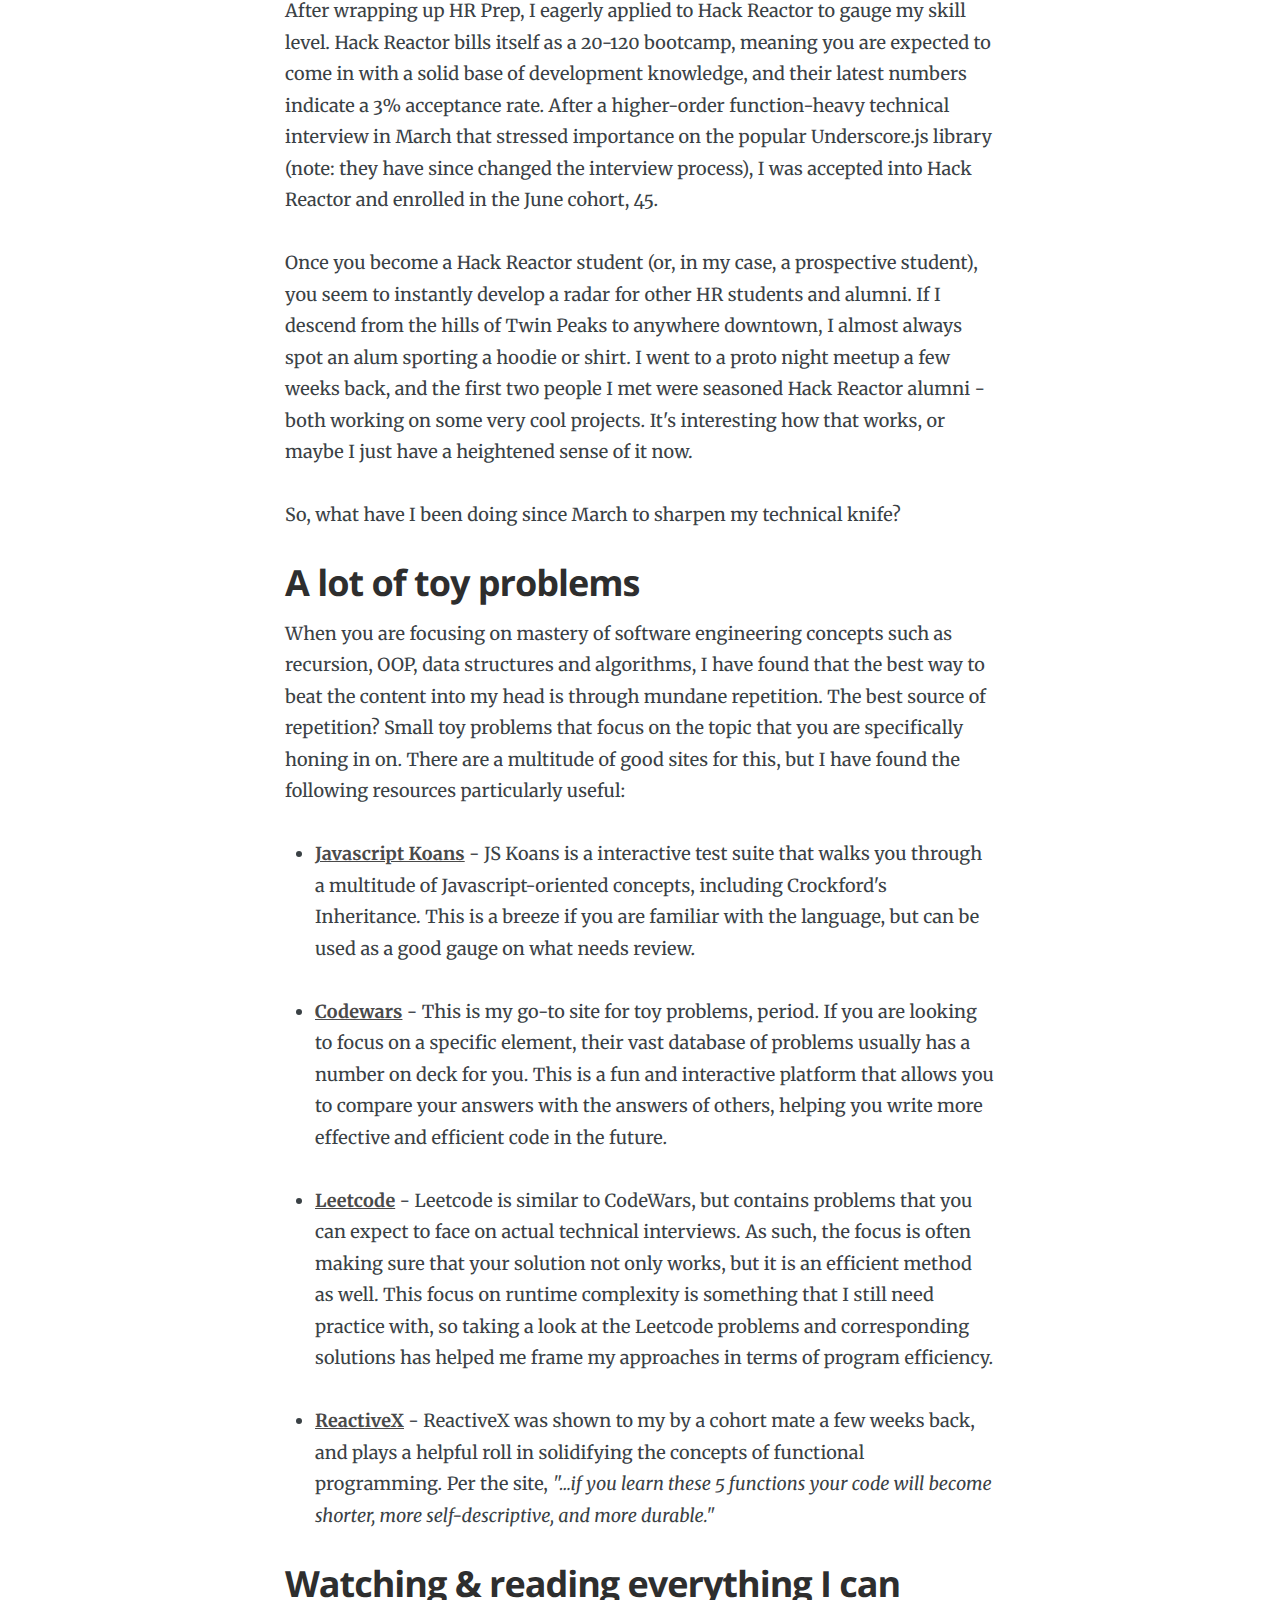
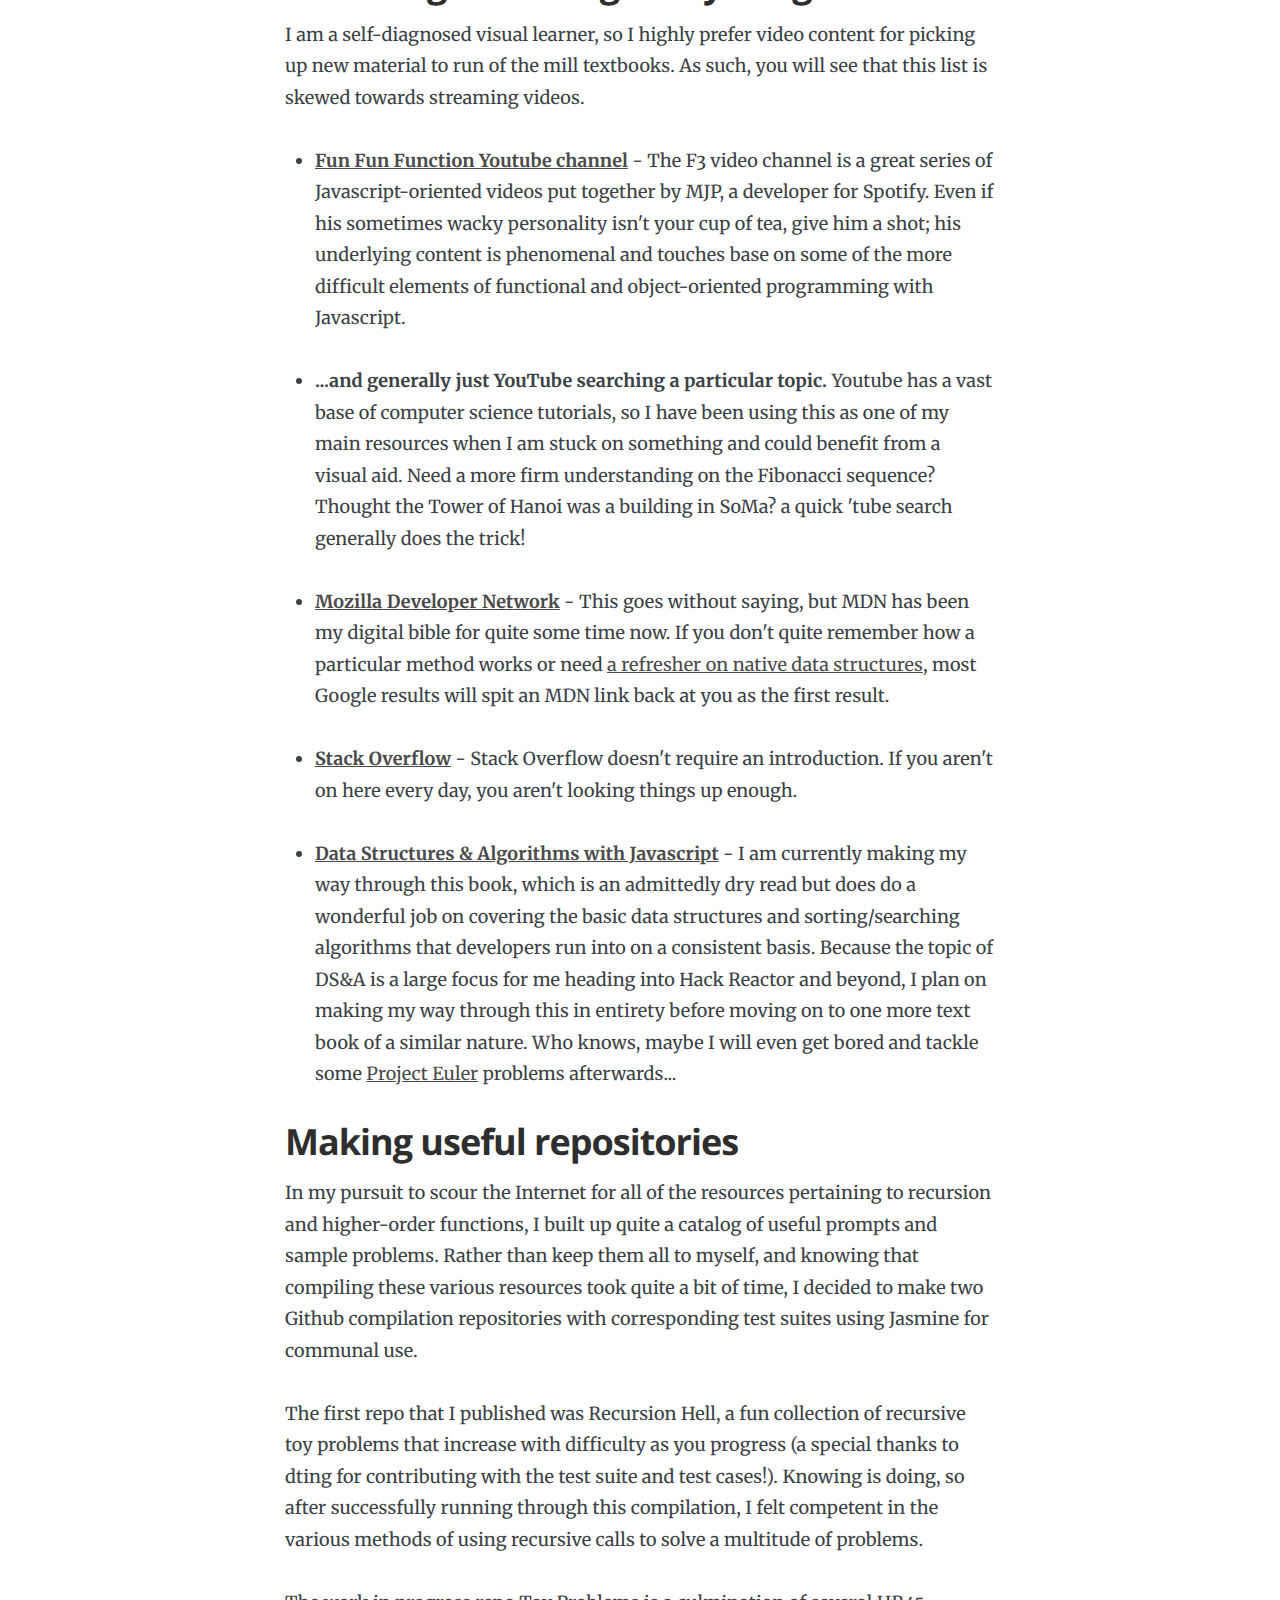
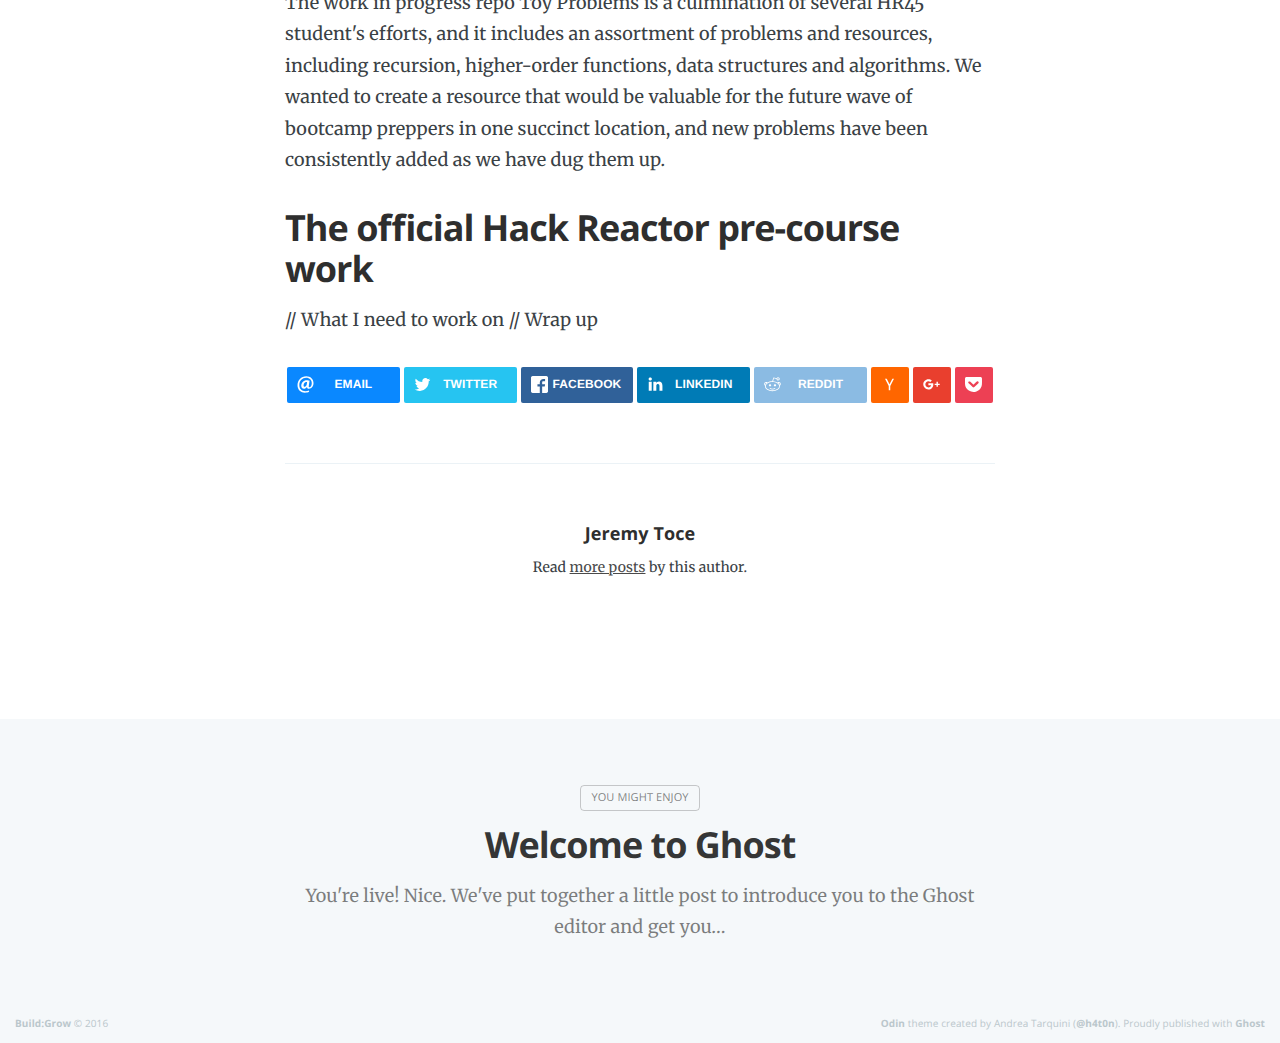
==== commit f2b8d5a7: "Blog update at 2016-05-23 23:23:39" ====
--- a/test-post/index.html
+++ b/test-post/index.html
@@ -47,7 +47,7 @@
     <meta property="og:description" content="After three and a half months of near daily studying, several technical interviews, four gating projects and a lot of eye strain on Mozilla MDN - Hack Reactor is right around the corner. In 18 days, I will begin my journey into the world of break-neck speed bootcamp instruction, focusing" />
     <meta property="og:url" content="http://localhost:2368/test-post/" />
     <meta property="article:published_time" content="2016-05-19T07:47:36.825Z" />
-    <meta property="article:modified_time" content="2016-05-21T01:49:28.566Z" />
+    <meta property="article:modified_time" content="2016-05-21T08:18:48.709Z" />
     <meta name="twitter:card" content="summary" />
     <meta name="twitter:title" content="Hack Reactor: The Lead Up" />
     <meta name="twitter:description" content="After three and a half months of near daily studying, several technical interviews, four gating projects and a lot of eye strain on Mozilla MDN - Hack Reactor is right around the corner. In 18 days, I will begin my journey into the world of break-neck speed bootcamp instruction, focusing" />
@@ -68,7 +68,7 @@
     "headline": "Hack Reactor: The Lead Up",
     "url": "http://localhost:2368/test-post/",
     "datePublished": "2016-05-19T07:47:36.825Z",
-    "dateModified": "2016-05-21T01:49:28.566Z",
+    "dateModified": "2016-05-21T08:18:48.709Z",
     "description": "After three and a half months of near daily studying, several technical interviews, four gating projects and a lot of eye strain on Mozilla MDN - Hack Reactor is right around the corner. In 18 days, I will begin my journey into the world of break-neck speed bootcamp instruction, focusing"
 }
     </script>
@@ -236,26 +236,25 @@
 <ul>
 <li><p><a href="https://github.com/mrdavidlaing/javascript-koans"><strong>Javascript Koans</strong></a> - JS Koans is a interactive test suite that walks you through a multitude of Javascript-oriented concepts, including Crockford's Inheritance. This is a breeze if you are familiar with the language, but can be used as a good gauge on what needs review.</p></li>
 <li><p><a href="http://www.codewars.com/dashboard"><strong>Codewars</strong></a> - This is my go-to site for toy problems, period. If you are looking to focus on a specific element, their vast database of problems usually has a number on deck for you. This is a fun and interactive platform that allows you to compare your answers with the answers of others, helping you write more effective and efficient code in the future. </p></li>
-<li><p><a href="https://leetcode.com/"><strong>Leetcode</strong></a> - Leetcode is similar to CodeWars, but contains problems that you can expect to face on actual technical interviews. As such, the focus is often making sure that your solution not only works, but it is an efficient method as well. This focus on runtime complexity is something that I still need practice with, so taking a look at the Leetcode problems and corresponding solutions</p></li>
-<li><p>Reactx?</p></li>
+<li><p><a href="https://leetcode.com/"><strong>Leetcode</strong></a> - Leetcode is similar to CodeWars, but contains problems that you can expect to face on actual technical interviews. As such, the focus is often making sure that your solution not only works, but it is an efficient method as well. This focus on runtime complexity is something that I still need practice with, so taking a look at the Leetcode problems and corresponding solutions has helped me frame my approaches in terms of program efficiency.</p></li>
+<li><p><a href="http://reactivex.io/learnrx/"><strong>ReactiveX</strong></a> - ReactiveX was shown to my by a cohort mate a few weeks back, and plays a helpful roll in solidifying the concepts of functional programming. Per the site, <em>"...if you learn these 5 functions your code will become shorter, more self-descriptive, and more durable."</em></p></li>
 </ul>
 
-<h2 id="readingandwatchingeverythingican">Reading and watching everything I can  </h2>
+<h2 id="watchingreadingeverythingican">Watching &amp; reading everything I can  </h2>
 
 <p>I am a self-diagnosed visual learner, so I highly prefer video content for picking up new material to run of the mill textbooks. As such, you will see that this list is skewed towards streaming videos.</p>
 
 <ul>
-<li><p><a href="https://www.youtube.com/c/mpjmevideos">Fun Fun Function Youtube channel.</a></p></li>
-<li><p>...and generally just YouTube searching a particular topic.</p></li>
-<li><p><a href="https://egghead.io/">Egghead.io.</a></p></li>
-<li><p><a href="https://developer.mozilla.org/en-US/docs/Web/JavaScript">Mozilla Developer Network.</a></p></li>
-<li><p><a href="http://stackoverflow.com/">Stack Overflow</a></p></li>
-<li><p><a href="https://drive.google.com/folderview?id=0B_OvHuLKTFgMVHBqVEtXLWo2ZWM&amp;usp=drive_web">Data Structures &amp; Algorithms with Javascript</a></p></li>
+<li><p><a href="https://www.youtube.com/c/mpjmevideos"><strong>Fun Fun Function Youtube channel</strong></a> - The F3 video channel is a great series of Javascript-oriented videos put together by MJP, a developer for Spotify. Even if his sometimes wacky personality isn't your cup of tea, give him a shot; his underlying content is phenomenal and touches base on some of the more difficult elements of functional and object-oriented programming with Javascript.</p></li>
+<li><p><strong>...and generally just YouTube searching a particular topic.</strong> Youtube has a vast base of computer science tutorials, so I have been using this as one of my main resources when I am stuck on something and could benefit from a visual aid. Need a more firm understanding on the Fibonacci sequence? Thought the Tower of Hanoi was a building in SoMa? a quick 'tube search generally does the trick!</p></li>
+<li><p><a href="https://developer.mozilla.org/en-US/docs/Web/JavaScript"><strong>Mozilla Developer Network</strong></a> - This goes without saying, but MDN has been my digital bible for quite some time now. If you don't quite remember how a particular method works or need <a href="https://developer.mozilla.org/en-US/docs/Web/JavaScript/Data_structures">a refresher on native data structures</a>, most Google results will spit an MDN link back at you as the first result.</p></li>
+<li><p><a href="http://stackoverflow.com/"><strong>Stack Overflow</strong></a> - Stack Overflow doesn't require an introduction. If you aren't on here every day, you aren't looking things up enough.</p></li>
+<li><p><a href="https://drive.google.com/folderview?id=0B_OvHuLKTFgMVHBqVEtXLWo2ZWM&amp;usp=drive_web"><strong>Data Structures &amp; Algorithms with Javascript</strong></a> - I am currently making my way through this book, which is an admittedly dry read but does do a wonderful job on covering the basic data structures and sorting/searching algorithms that developers run into on a consistent basis. Because the topic of DS&amp;A is a large focus for me heading into Hack Reactor and beyond, I plan on making my way through this in entirety before moving on to one more text book of a similar nature. Who knows, maybe I will even get bored and tackle some <a href="https://projecteuler.net/">Project Euler</a> problems afterwards...</p></li>
 </ul>
 
 <h2 id="makingusefulrepositories">Making useful repositories  </h2>
 
-<p>In my per suit to scour the Internet for all of the resources pertaining to Recursion and higher-order functions, I built up quite a catalog of useful prompts and sample problems. Rather than keep them all to myself, and knowing that compiling these various resources took quite a bit of time, I decided to make two Github compilation repositories with corresponding test suites using Jasmine for communal use. </p>
+<p>In my pursuit to scour the Internet for all of the resources pertaining to recursion and higher-order functions, I built up quite a catalog of useful prompts and sample problems. Rather than keep them all to myself, and knowing that compiling these various resources took quite a bit of time, I decided to make two Github compilation repositories with corresponding test suites using Jasmine for communal use. </p>
 
 <p>The first repo that I published was Recursion Hell, a fun collection of recursive toy problems that increase with difficulty as you progress (a special thanks to dting for contributing with the test suite and test cases!). Knowing is doing, so after successfully running through this compilation, I felt competent in the various methods of using recursive calls to solve a multitude of problems. </p>
 
@@ -263,10 +262,7 @@
 
 <h2 id="theofficialhackreactorprecoursework">The official Hack Reactor pre-course work  </h2>
 
-<p>// The pre-course work
-// What I am doing to bolster my knowledge going into HR
-// What I need to work on 
-// Changing my routine/Colin/my schedule
+<p>// What I need to work on 
 // Wrap up</p>
         </section>
 
